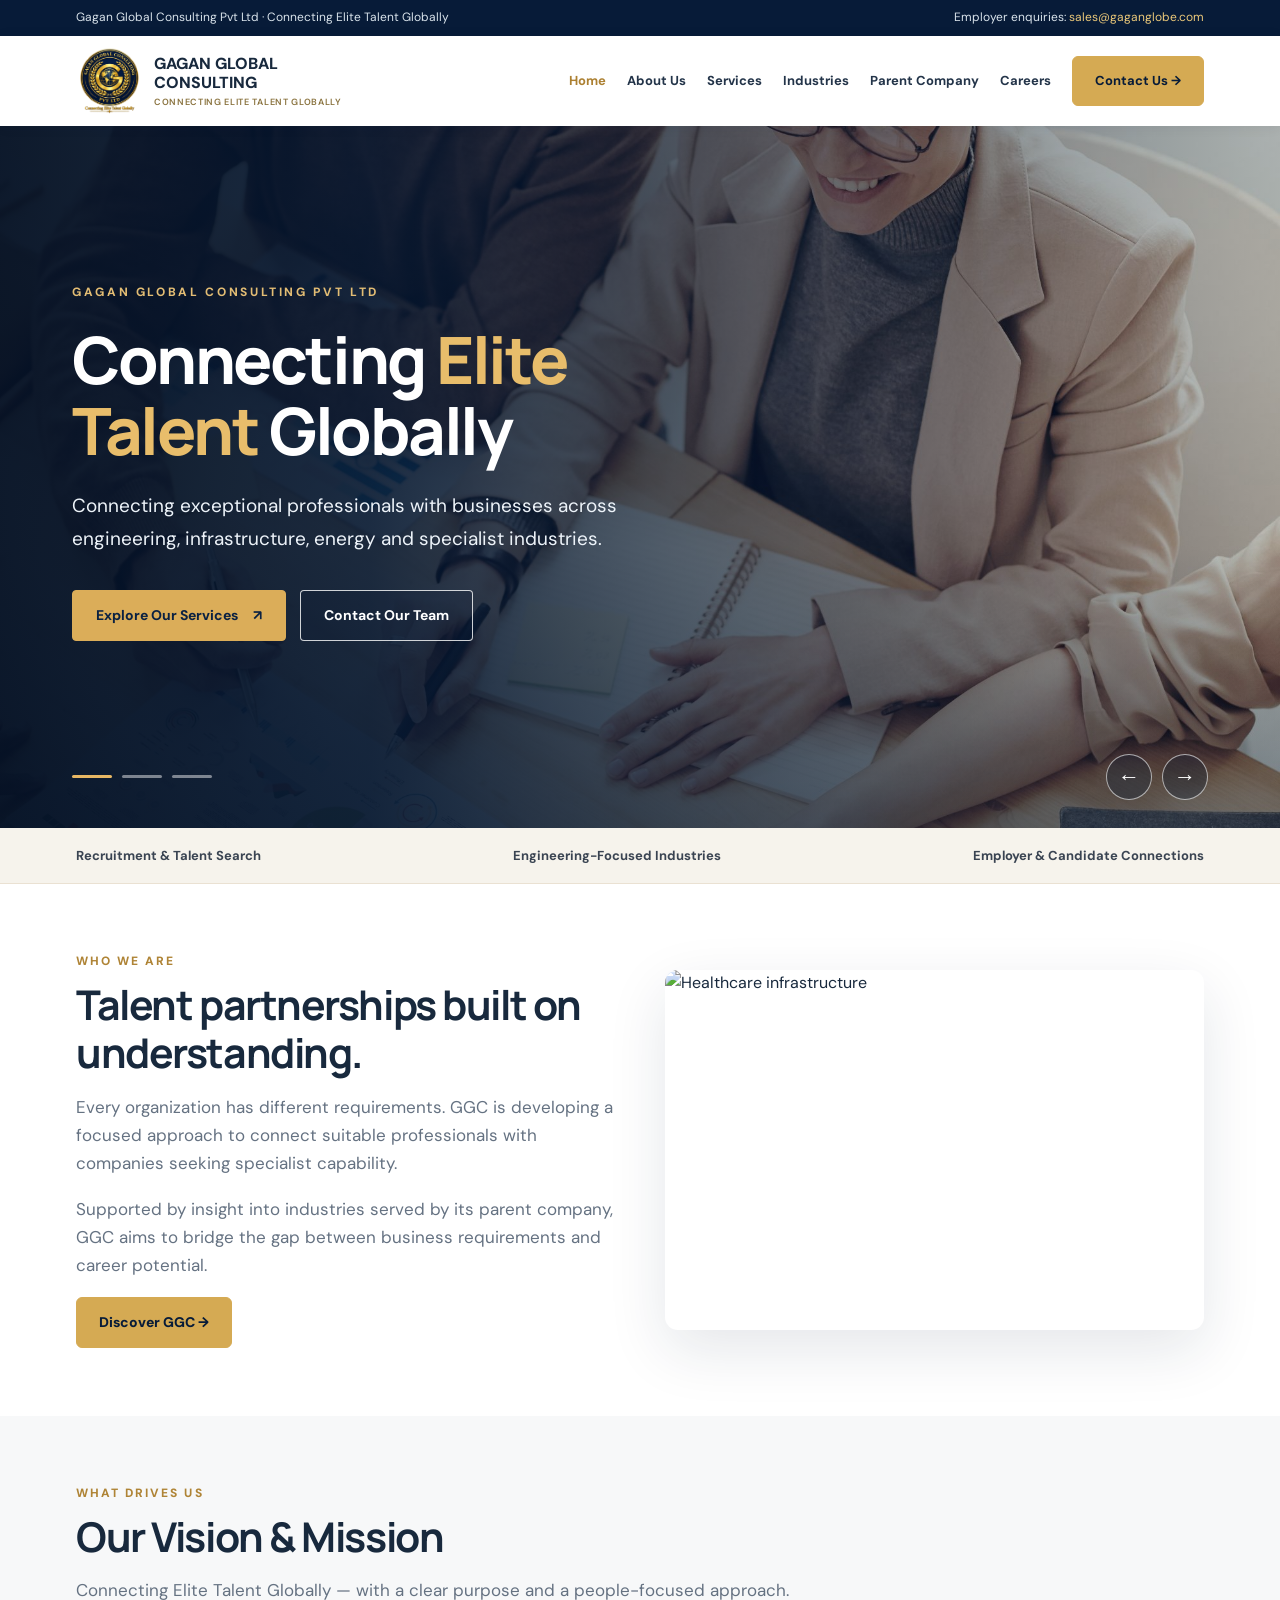
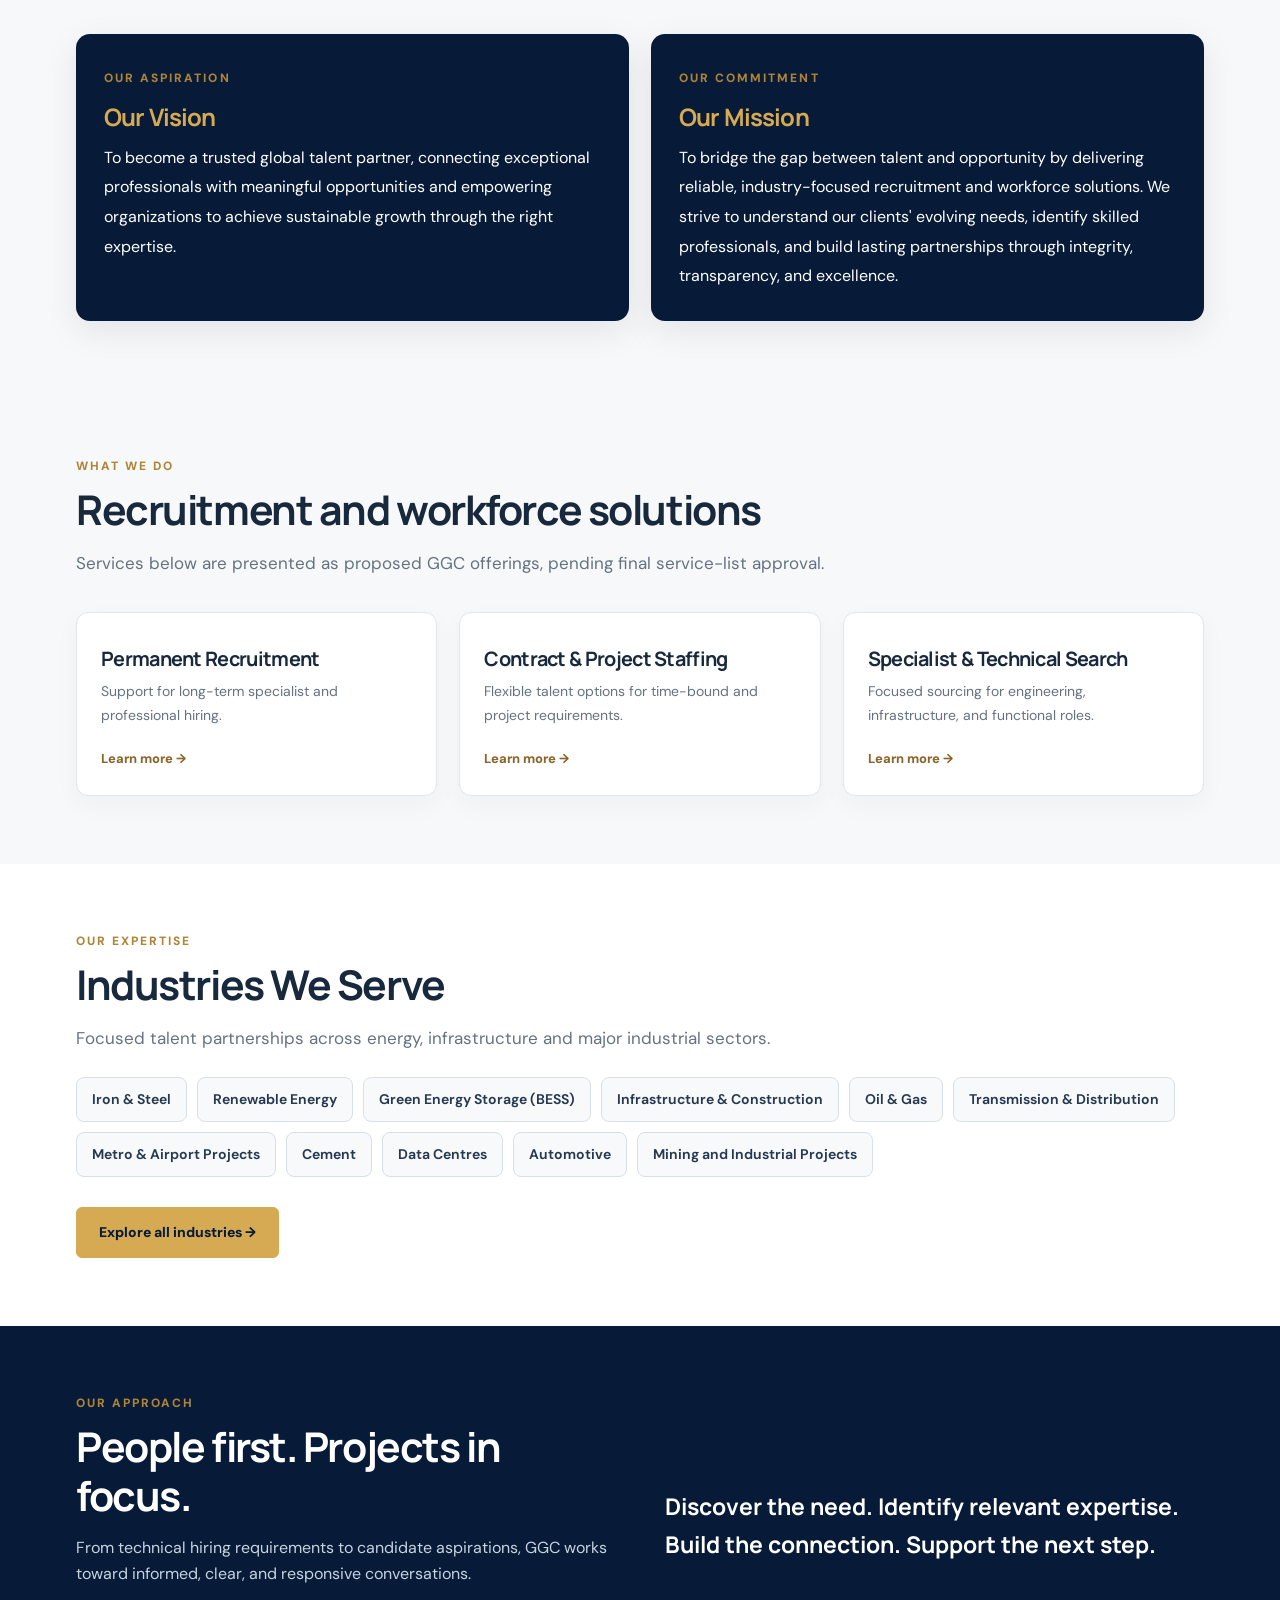
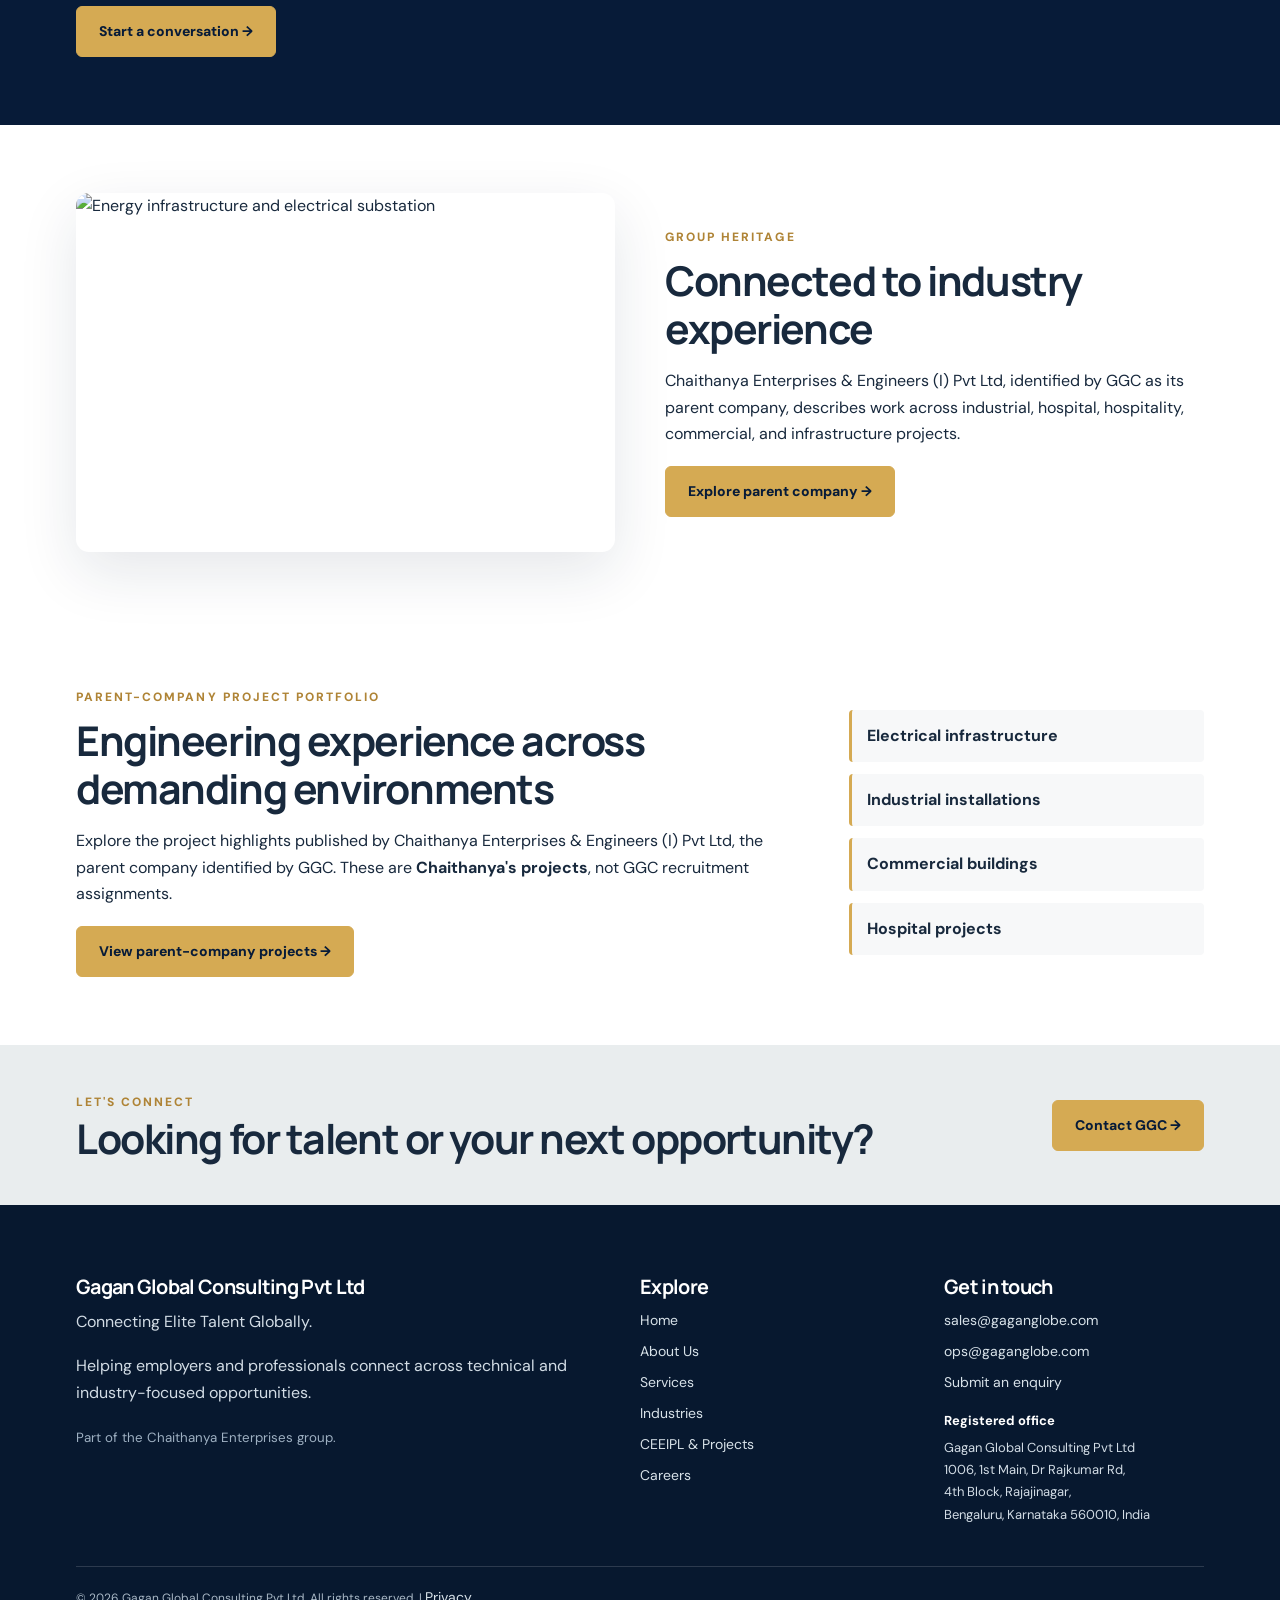
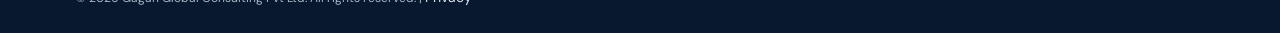
==== index.html @ 76b6267d "Image Updated for services and industries" ====
<!doctype html>
<html lang="en">

<head>
    <meta charset="utf-8">
    <meta name="viewport" content="width=device-width,initial-scale=1">
    <title>Home | Gagan Global Consulting</title>
    <meta name="description" content="Gagan Global Consulting recruitment and industry-focused talent partnerships.">
    <link rel="canonical" href="https://gaganglobe.com/index.html">
    <link rel="icon" href="assets/favicon.svg">
    <link rel="stylesheet" href="assets/styles.css">
<link rel="stylesheet" href="assets/ggc-update.css">
<link rel="stylesheet" href="assets/ggc-v9.css"><link rel="stylesheet" href="assets/ggc-industries.css">
    <link rel="stylesheet" href="assets/ggc-premium-slider.css">
</head>

<body>
    <div id="site-header">
<!-- GGC-STATIC-HEADER:START -->
<div class="topline">
        <div class="wrap"><span>Gagan Global Consulting Pvt Ltd · Connecting Elite Talent Globally</span><span>Employer
                enquiries: <a href="mailto:sales@gaganglobe.com">sales@gaganglobe.com</a></span></div>
    </div>
    <header class="nav">
        <div class="wrap navrow"><a class="brand" href="index.html"><img src="assets/ggc-logo.png"
                    alt="Gagan Global Consulting emblem"><span>GAGAN GLOBAL<br>CONSULTING<small>CONNECTING ELITE TALENT
                        GLOBALLY</small></span></a><button class="menu-toggle" aria-label="Toggle menu"
                aria-expanded="false">☰</button>
            <nav class="links" aria-label="Main navigation"><a href="index.html">Home</a><a
                    href="about.html" class="">About Us</a><a href="services.html" class="">Services</a><a
                    href="industries.html" class="">Industries</a><a href="parent-company.html" class="">Parent
                    Company</a><a href="careers.html" class="">Careers</a><a class="btn" href="contact.html">Contact Us
                    →</a></nav>
        </div>
    </header>
<!-- GGC-STATIC-HEADER:END -->
</div>
    <!-- GGC-PREMIUM-HERO-START -->
<section class="hero hero-carousel ggc-premium-hero" aria-roledescription="carousel" aria-label="GGC recruitment and talent solutions" data-carousel>
  <div class="hero-slides">
    <article class="hero-slide is-active" id="hero-slide-1" role="group" aria-roledescription="slide" aria-label="1 of 3" aria-hidden="false">
      <div class="ggc-hero-bg" style="background-image:url('assets/images/hero/ggc-team.jpg')" role="img" aria-label="Business professionals collaborating in a meeting"></div>
      <div class="ggc-hero-shade"></div>
      <div class="wrap ggc-hero-inner">
        <div class="ggc-hero-copy">
          <span class="ggc-hero-kicker">GAGAN GLOBAL CONSULTING PVT LTD</span>
          <h1>Connecting <em>Elite Talent</em> Globally</h1>
          <p>Connecting exceptional professionals with businesses across engineering, infrastructure, energy and specialist industries.</p>
          <div class="ggc-hero-actions"><a class="ggc-hero-button primary" href="services.html">Explore Our Services <span aria-hidden="true">↗</span></a><a class="ggc-hero-button secondary" href="contact.html">Contact Our Team</a></div>
        </div>
      </div>
    </article>
    <article class="hero-slide" id="hero-slide-2" role="group" aria-roledescription="slide" aria-label="2 of 3" aria-hidden="true" inert>
      <div class="ggc-hero-bg" style="background-image:url('assets/images/hero/ggc-interview.jpg')" role="img" aria-label="Recruiter speaking with a job candidate"></div>
      <div class="ggc-hero-shade"></div>
      <div class="wrap ggc-hero-inner">
        <div class="ggc-hero-copy">
          <span class="ggc-hero-kicker">THE RIGHT PEOPLE. THE RIGHT OPPORTUNITY.</span>
          <h2>Building <em>Strong Teams</em> for Tomorrow</h2>
          <p>Permanent recruitment, project staffing and specialist talent search tailored to evolving business requirements.</p>
          <div class="ggc-hero-actions"><a class="ggc-hero-button primary" href="services.html">Our Recruitment Services <span aria-hidden="true">↗</span></a><a class="ggc-hero-button secondary" href="contact.html">Discuss Your Hiring Needs</a></div>
        </div>
      </div>
    </article>
    <article class="hero-slide" id="hero-slide-3" role="group" aria-roledescription="slide" aria-label="3 of 3" aria-hidden="true" inert>
      <div class="ggc-hero-bg" style="background-image:url('assets/images/hero/ggc-engineering.jpg')" role="img" aria-label="Engineering professionals reviewing project plans"></div>
      <div class="ggc-hero-shade"></div>
      <div class="wrap ggc-hero-inner">
        <div class="ggc-hero-copy">
          <span class="ggc-hero-kicker">INDUSTRY-FOCUSED TALENT SOLUTIONS</span>
          <h2>Expertise for <em>Industries</em> That Build the Future</h2>
          <p>Supporting talent needs across renewable energy, construction, industrial projects, electrical infrastructure and beyond.</p>
          <div class="ggc-hero-actions"><a class="ggc-hero-button primary" href="industries.html">Explore Industries <span aria-hidden="true">↗</span></a><a class="ggc-hero-button secondary" href="contact.html">Get in Touch</a></div>
        </div>
      </div>
    </article>
  </div>
  <div class="wrap hero-carousel-controls ggc-hero-controls">
    <div class="hero-dots" role="group" aria-label="Choose banner slide">
      <button class="hero-dot is-active" type="button" data-slide-to="0" aria-controls="hero-slide-1" aria-label="Show slide 1" aria-pressed="true"><span></span></button>
      <button class="hero-dot" type="button" data-slide-to="1" aria-controls="hero-slide-2" aria-label="Show slide 2" aria-pressed="false"><span></span></button>
      <button class="hero-dot" type="button" data-slide-to="2" aria-controls="hero-slide-3" aria-label="Show slide 3" aria-pressed="false"><span></span></button>
    </div>
    <div class="hero-arrow-group"><button class="hero-arrow" type="button" data-slide-prev aria-label="Previous slide">&#8592;</button><button class="hero-arrow" type="button" data-slide-next aria-label="Next slide">&#8594;</button></div>
  </div>
</section>
<!-- GGC-PREMIUM-HERO-END -->
    <div class="strip">
        <div class="wrap"><span>Recruitment & Talent Search</span><span>Engineering-Focused
                Industries</span><span>Employer & Candidate Connections</span></div>
    </div>
    <section class="section">
        <div class="wrap introgrid">
            <div>
                <div class="eyebrow">Who we are</div>
                <h2>Talent partnerships built on understanding.</h2>
                <p class="lead">Every organization has different requirements. GGC is developing a focused approach to
                    connect suitable professionals with companies seeking specialist capability.</p>
                <p class="lead">Supported by insight into industries served by its parent company, GGC aims to bridge the gap between
                    business requirements and career potential.</p><a class="btn" href="about.html">Discover GGC →</a>
            </div><img class="section-img"
                src="https://images.pexels.com/photos/36078152/pexels-photo-36078152/free-photo-of-aerial-view-of-hospital-building-at-sunset.jpeg?auto=compress&dpr=1&h=750&w=1260"
                alt="Healthcare infrastructure" loading="lazy">
        </div>
    </section>
    <!-- GGC-SAFE-PURPOSE-START -->
<!-- GGC-V9-PURPOSE -->
<section class="section soft" id="vision-mission">
    <div class="wrap">
        <div class="eyebrow">What drives us</div>
        <h2>Our Vision &amp; Mission</h2>
        <p class="lead">Connecting Elite Talent Globally — with a clear purpose and a people-focused approach.</p>
        <div class="purpose-grid">
            <article class="purpose-panel"><span class="eyebrow">Our aspiration</span>
                <h3>Our Vision</h3>
                <p>To become a trusted global talent partner, connecting exceptional professionals with meaningful
                    opportunities and empowering organizations to achieve sustainable growth through the right
                    expertise.</p>
            </article>
            <article class="purpose-panel"><span class="eyebrow">Our commitment</span>
                <h3>Our Mission</h3>
                <p>To bridge the gap between talent and opportunity by delivering reliable, industry-focused recruitment
                    and workforce solutions. We strive to understand our clients' evolving needs, identify skilled
                    professionals, and build lasting partnerships through integrity, transparency, and excellence.</p>
            </article>
        </div>
    </div>
</section>
<!-- /GGC-V9-PURPOSE -->

<!-- GGC-SAFE-PURPOSE-END -->
<section class="section soft">
        <div class="wrap">
            <div class="eyebrow">What we do</div>
            <h2>Recruitment and workforce solutions</h2>
            <p class="lead">Services below are presented as proposed GGC offerings, pending final service-list approval.
            </p>
            <div class="cards">
                <article class="card">
                    <div class="cardbody">
                        <h3>Permanent Recruitment</h3>
                        <p>Support for long-term specialist and professional hiring.</p><a class="link"
                            href="services.html">Learn more →</a>
                    </div>
                </article>
                <article class="card">
                    <div class="cardbody">
                        <h3>Contract & Project Staffing</h3>
                        <p>Flexible talent options for time-bound and project requirements.</p><a class="link"
                            href="services.html">Learn more →</a>
                    </div>
                </article>
                <article class="card">
                    <div class="cardbody">
                        <h3>Specialist & Technical Search</h3>
                        <p>Focused sourcing for engineering, infrastructure, and functional roles.</p><a class="link"
                            href="services.html">Learn more →</a>
                    </div>
                </article>
            </div>
        </div>
    </section>
    <section class="section" id="ggc-home-industries"><div class="wrap"><div class="eyebrow">Our expertise</div><h2>Industries We Serve</h2><p class="lead">Focused talent partnerships across energy, infrastructure and major industrial sectors.</p><div class="ggc-sector-tags">
<span>Iron &amp; Steel</span>
<span>Renewable Energy</span>
<span>Green Energy Storage (BESS)</span>
<span>Infrastructure &amp; Construction</span>
<span>Oil &amp; Gas</span>
<span>Transmission &amp; Distribution</span>
<span>Metro &amp; Airport Projects</span>
<span>Cement</span>
<span>Data Centres</span>
<span>Automotive</span>
<span>Mining and Industrial Projects</span>
</div><div style="margin-top:30px"><a class="btn" href="industries.html">Explore all industries &rarr;</a></div></div></section>
    <section class="section dark">
        <div class="wrap split">
            <div>
                <div class="eyebrow">Our approach</div>
                <h2>People first. Projects in focus.</h2>
                <p>From technical hiring requirements to candidate aspirations, GGC works toward informed, clear, and
                    responsive conversations.</p><a class="btn" href="contact.html">Start a conversation →</a>
            </div>
            <div>
                <div class="quote">Discover the need. Identify relevant expertise. Build the connection. Support the
                    next step.</div>
            </div>
        </div>
    </section>
    <section class="section">
        <div class="wrap split"><img class="section-img"
                src="https://images.pexels.com/photos/36358684/pexels-photo-36358684/free-photo-of-high-voltage-electrical-substation-in-somerville.jpeg?auto=compress&dpr=1&h=750&w=1260"
                alt="Energy infrastructure and electrical substation" loading="lazy">
            <div>
                <div class="eyebrow">Group heritage</div>
                <h2>Connected to industry experience</h2>
                <p>Chaithanya Enterprises & Engineers (I) Pvt Ltd, identified by GGC as its parent company, describes
                    work across industrial, hospital, hospitality, commercial, and infrastructure projects.</p>
                <a class="btn" href="parent-company.html">Explore parent company →</a>
            </div>
        </div>
    </section>
    <!-- GGC-SAFE-PROJECTS-START -->
<section class="section" id="parent-projects"><div class="wrap ggc-project-teaser"><div><div class="eyebrow">Parent-company project portfolio</div><h2>Engineering experience across demanding environments</h2><p>Explore the project highlights published by Chaithanya Enterprises &amp; Engineers (I) Pvt Ltd, the parent company identified by GGC. These are <strong>Chaithanya's projects</strong>, not GGC recruitment assignments.</p><a class="btn" href="parent-company.html#projects">View parent-company projects &rarr;</a></div><div class="ggc-teaser-industries"><span>Electrical infrastructure</span><span>Industrial installations</span><span>Commercial buildings</span><span>Hospital projects</span></div></div></section>
<!-- GGC-SAFE-PROJECTS-END -->
<section class="band">
        <div class="wrap band-inner">
            <div><span class="eyebrow">Let's connect</span>
                <h2>Looking for talent or your next opportunity?</h2>
            </div><a class="btn" href="contact.html">Contact GGC →</a>
        </div>
    </section>
    <div id="site-footer">
<!-- GGC-STATIC-FOOTER:START -->
<footer class="footer">
        <div class="wrap">
            <div class="footer-grid">
                <div>
                    <h3>Gagan Global Consulting Pvt Ltd</h3>
                    <p>Connecting Elite Talent Globally.</p>
                    <p>Helping employers and professionals connect across technical and industry-focused opportunities.
                    </p><small>Part of the Chaithanya Enterprises group.</small>
                </div>
                <div>
                    <h3>Explore</h3><a href="index.html">Home</a><a href="about.html">About Us</a><a
                        href="services.html">Services</a><a href="industries.html">Industries</a><a
                        href="parent-company.html">CEEIPL &amp; Projects</a><a href="careers.html">Careers</a>
                </div>
                <div>
                    <h3>Get in touch</h3><a href="mailto:sales@gaganglobe.com">sales@gaganglobe.com</a><a
                        href="mailto:ops@gaganglobe.com">ops@gaganglobe.com</a><a href="contact.html">Submit an
                        enquiry</a>
<address class="ggc-office-address">
  <strong>Registered office</strong>
  Gagan Global Consulting Pvt Ltd<br>
  1006, 1st Main, Dr Rajkumar Rd,<br>
  4th Block, Rajajinagar,<br>
  Bengaluru, Karnataka 560010, India
</address>
                </div>
            </div>
            <div class="footer-bottom">© <span id="year">2026</span> Gagan Global Consulting Pvt Ltd. All rights
                reserved. | <a style="display:inline" href="privacy.html">Privacy</a></div>
        </div>
    </footer>
<!-- GGC-STATIC-FOOTER:END -->
</div>
    <script src="assets/script.js" defer></script>

    <script src="assets/shared-nav.js" defer></script>
</body>

</html>
---- assets/styles.css ----
@import url('https://fonts.googleapis.com/css2?family=DM+Sans:wght@400;500;600;700&family=Manrope:wght@400;500;600;700;800&display=swap');

:root {
    --navy: #071b38;
    --navy2: #102d4c;
    --gold: #d5aa53;
    --cream: #f7f7f4;
    --ink: #18293d;
    --muted: #657282;
    --line: #e2e6e9
}

* {
    box-sizing: border-box
}

html {
    scroll-behavior: smooth
}

body {
    margin: 0;
    color: var(--ink);
    background: white;
    font-family: 'DM Sans', Arial, sans-serif;
    line-height: 1.65
}

h1,
h2,
h3,
h4 {
    font-family: 'Manrope', Arial, sans-serif;
    line-height: 1.18;
    letter-spacing: -.035em
}

h1 {
    font-size: clamp(2.4rem, 5vw, 4.65rem);
    margin: 14px 0 22px
}

h2 {
    font-size: clamp(2rem, 3.2vw, 3rem);
    margin: 8px 0 16px
}

h3 {
    font-size: 1.24rem;
    margin: 10px 0
}

p {
    margin: 0 0 18px
}

a {
    text-decoration: none;
    color: inherit
}

.wrap {
    max-width: 1180px;
    padding: 0 26px;
    margin: 0 auto
}

.topline {
    background: var(--navy);
    color: #d9e3eb;
    font-size: 12px;
    padding: 8px 0
}

.topline .wrap {
    display: flex;
    justify-content: space-between;
    gap: 15px
}

.topline a {
    color: #ebc879
}

.nav {
    position: sticky;
    top: 0;
    background: #fff;
    z-index: 30;
    box-shadow: 0 1px 12px #071b3812
}

.navrow {
    display: flex;
    justify-content: space-between;
    align-items: center;
    min-height: 90px;
    gap: 20px
}

.brand {
    display: flex;
    align-items: center;
    gap: 11px;
    font-weight: 800;
    font-size: 16px;
    line-height: 1.2
}

.brand img {
    width: 67px;
    height: 67px;
    object-fit: contain
}

.brand small {
    display: block;
    font-size: 9px;
    letter-spacing: .075em;
    font-weight: 600;
    color: #8a733f;
    margin-top: 5px
}

.links {
    display: flex;
    align-items: center;
    gap: 21px
}

.links a {
    font-size: 13px;
    font-weight: 700;
    color: #233449
}

.links a:hover,
.links a.active {
    color: #ac8032
}

.btn {
    display: inline-flex;
    align-items: center;
    justify-content: center;
    background: var(--gold);
    color: var(--navy);
    padding: 13px 22px;
    border-radius: 6px;
    font-weight: 800;
    font-size: 14px;
    border: 1px solid var(--gold);
    transition: .2s
}

.btn:hover {
    transform: translateY(-2px);
    filter: brightness(1.06)
}

.btn.outline {
    background: transparent;
    color: #fff;
    border-color: #ffffff80
}

.links .btn {
    color: var(--navy)
}

.menu-toggle {
    display: none;
    border: 0;
    background: transparent;
    font-size: 28px;
    cursor: pointer
}

.hero {
    background: linear-gradient(105deg, #071b38ed, #0a2852d9), radial-gradient(circle at 80% 30%, #d7ad5270, transparent 45%);
    color: white;
    overflow: hidden
}

.hero-grid {
    min-height: 615px;
    display: grid;
    grid-template-columns: 1.2fr .8fr;
    gap: 45px;
    align-items: center;
    padding-top: 60px;
    padding-bottom: 70px
}

.eyebrow {
    color: #af8436;
    text-transform: uppercase;
    font-weight: 800;
    letter-spacing: .17em;
    font-size: 12px
}

.hero .eyebrow {
    color: #ebc77b
}

.hero p {
    font-size: 17px;
    color: #dce5ec;
    max-width: 650px
}

.hero .actions,
.actions {
    display: flex;
    gap: 12px;
    flex-wrap: wrap;
    margin-top: 30px
}

.hero-art {
    position: relative
}

.hero-art img {
    width: 100%;
    max-width: 420px;
    display: block;
    margin: auto;
    filter: drop-shadow(0 22px 22px #020f2399)
}

.hero-art:before {
    content: '';
    position: absolute;
    inset: 16% 3%;
    border-radius: 50%;
    border: 1px solid #d6a94f66
}

.strip {
    background: #f6f3ec;
    border-bottom: 1px solid #eae1d2;
    padding: 17px 0
}

.strip .wrap {
    display: flex;
    flex-wrap: wrap;
    justify-content: space-between;
    gap: 12px;
    color: #3a4452;
    font-size: 13px;
    font-weight: 700
}

.section {
    padding: 68px 0
}

.section.soft {
    background: #f7f8f9
}

.section.dark {
    background: var(--navy);
    color: #fff
}

.section.dark p {
    color: #c7d4e0
}

.lead {
    max-width: 755px;
    font-size: 17px;
    color: var(--muted)
}

.introgrid,
.split {
    display: grid;
    grid-template-columns: 1fr 1fr;
    gap: 50px;
    align-items: center
}

.section-img {
    width: 100%;
    border-radius: 13px;
    display: block;
    aspect-ratio: 1.5;
    object-fit: cover;
    box-shadow: 0 20px 60px #0e27441c
}

.cards {
    display: grid;
    grid-template-columns: repeat(3, 1fr);
    gap: 22px;
    margin-top: 35px
}

.card {
    background: white;
    border: 1px solid var(--line);
    border-radius: 12px;
    overflow: hidden;
    box-shadow: 0 9px 24px #122b3b0a;
    transition: .2s
}

.card:hover {
    transform: translateY(-4px);
    box-shadow: 0 14px 30px #122b3b17
}

.card>img {
    width: 100%;
    height: 175px;
    object-fit: cover;
    display: block
}

.cardbody {
    padding: 24px
}

.card p {
    color: var(--muted);
    font-size: 14px
}

.card a.link {
    color: #8b662b;
    font-weight: 800;
    font-size: 13px
}

.statline {
    display: grid;
    grid-template-columns: repeat(3, 1fr);
    gap: 18px;
    margin-top: 30px
}

.stat {
    border-left: 3px solid var(--gold);
    padding-left: 17px;
    font-size: 14px;
    color: var(--muted)
}

.stat strong {
    display: block;
    color: var(--navy);
    font-size: 18px
}

.band {
    background: #e9edee;
    padding: 43px 0
}

.band-inner {
    display: flex;
    align-items: center;
    justify-content: space-between;
    gap: 30px
}

.band-inner h2 {
    margin: 0
}

.footer {
    background: #07182f;
    color: #d2dce5;
    padding: 60px 0 24px
}

.footer-grid {
    display: grid;
    grid-template-columns: 2fr 1fr 1fr;
    gap: 44px
}

.footer h3 {
    color: #fff
}

.footer a {
    display: block;
    margin: 8px 0;
    font-size: 14px;
    color: #d8e2e9
}

.footer small {
    color: #9eb0c2
}

.footer-bottom {
    border-top: 1px solid #ffffff26;
    margin-top: 40px;
    padding-top: 19px;
    font-size: 12px;
    color: #a9b8c6
}

.pagehero {
    background: linear-gradient(112deg, #071b38, #1a4668);
    color: #fff;
    padding: 84px 0
}

.pagehero h1 {
    font-size: clamp(2.3rem, 4vw, 3.8rem)
}

.pagehero p {
    color: #d1dce8;
    max-width: 650px;
    font-size: 17px
}

.tag {
    display: inline-block;
    border: 1px solid #dbc49c;
    border-radius: 40px;
    padding: 4px 12px;
    font-size: 12px;
    color: #906c31;
    background: #faf6eb;
    margin: 3px
}

.steps {
    display: grid;
    grid-template-columns: repeat(4, 1fr);
    gap: 15px;
    margin-top: 30px
}

.step {
    padding: 26px;
    border-radius: 10px;
    background: #fff;
    border: 1px solid var(--line)
}

.step b {
    font-size: 23px;
    color: #ba8c3d
}

.note {
    padding: 18px;
    border-left: 4px solid #d5aa53;
    background: #fff8e9;
    font-size: 14px;
    color: #675630;
    border-radius: 4px
}

.contact-options {
    display: grid;
    grid-template-columns: repeat(2, 1fr);
    gap: 20px;
    margin-top: 30px
}

.contact-option {
    background: #fff;
    border: 1px solid var(--line);
    padding: 27px;
    border-radius: 10px
}

.contact-option a {
    font-size: 18px;
    font-weight: 800;
    color: #1e4f77
}

.form-note {
    font-size: 13px;
    color: var(--muted)
}

.jobs {
    background: #f5f7f8;
    padding: 25px;
    border-radius: 12px
}

.quote {
    font-family: Manrope, sans-serif;
    font-size: 23px;
    font-weight: 700
}

.pill {
    background: #f5efe1;
    color: #77581f;
    padding: 5px 10px;
    border-radius: 20px;
    font-size: 12px;
    font-weight: 700
}

.image-caption {
    font-size: 12px;
    color: #8b95a0;
    margin-top: 7px
}

@media(max-width:900px) {
    .links {
        display: none;
        position: absolute;
        top: 90px;
        left: 0;
        right: 0;
        background: #fff;
        padding: 22px 25px;
        flex-direction: column;
        align-items: flex-start;
        box-shadow: 0 15px 30px #05132422
    }

    .links.open {
        display: flex
    }

    .menu-toggle {
        display: block
    }

    .hero-grid,
    .introgrid,
    .split {
        grid-template-columns: 1fr
    }

    .hero-grid {
        gap: 0;
        padding-top: 42px
    }

    .hero-art img {
        max-width: 300px
    }

    .cards {
        grid-template-columns: repeat(2, 1fr)
    }

    .steps {
        grid-template-columns: repeat(2, 1fr)
    }

    .footer-grid {
        grid-template-columns: 1fr 1fr
    }
}

@media(max-width:620px) {
    .wrap {
        padding: 0 19px
    }

    .section {
        padding: 43px 0
    }

    .cards,
    .steps,
    .statline,
    .contact-options,
    .footer-grid {
        grid-template-columns: 1fr
    }

    .topline .wrap {
        display: block
    }

    .band-inner {
        display: block
    }

    .band-inner .btn {
        margin-top: 20px
    }

    .brand {
        font-size: 12px
    }

    .brand img {
        width: 53px;
        height: 53px
    }

    .navrow {
        min-height: 75px
    }

    .links {
        top: 75px
    }

    .hero-grid {
        min-height: 0
    }

    .hero-art img {
        max-width: 235px
    }

    .pagehero {
        padding: 56px 0
    }
}

.enquiry-form {
    margin-top: 22px;
    background: #fff;
    border: 1px solid var(--line);
    border-radius: 14px;
    padding: 24px;
    box-shadow: 0 9px 24px #122b3b0a
}

.field-grid {
    display: grid;
    grid-template-columns: repeat(2, 1fr);
    gap: 16px;
    margin-bottom: 18px
}

.field {
    display: flex;
    flex-direction: column;
    gap: 8px
}

.field-full {
    grid-column: 1/-1
}

.field label {
    font-size: 13px;
    font-weight: 700;
    color: #243548
}

.field input,
.field select,
.field textarea {
    width: 100%;
    padding: 13px 14px;
    border-radius: 8px;
    border: 1px solid #d6dde4;
    font: inherit;
    color: var(--ink);
    background: #fff
}

.field input:focus,
.field select:focus,
.field textarea:focus {
    outline: none;
    border-color: #d5aa53;
    box-shadow: 0 0 0 3px #d5aa5322
}

.contact-option h3 {
    margin-bottom: 8px
}

.pagehero p strong,
.form-note strong {
    color: var(--navy)
}

@media(max-width:620px) {
    .field-grid {
        grid-template-columns: 1fr
    }

    .enquiry-form {
        padding: 18px
    }
}

/* GGC V8 hero banner — accessible responsive carousel */
.hero-carousel {
    position: relative;
    background: linear-gradient(120deg, #071b38 0%, #0c2d55 100%);
    color: #fff;
    overflow: hidden
}

.hero-slides {
    position: relative;
    min-height: 565px
}

.hero-slide {
    position: absolute;
    inset: 0;
    opacity: 0;
    visibility: hidden;
    pointer-events: none;
    transition: opacity .55s ease, visibility .55s ease
}

.hero-slide.is-active {
    position: relative;
    opacity: 1;
    visibility: visible;
    pointer-events: auto
}

.hero-slide-grid {
    display: grid;
    grid-template-columns: 1.02fr .98fr;
    align-items: center;
    gap: 50px;
    min-height: 565px;
    padding-top: 53px;
    padding-bottom: 45px
}

.hero-copy {
    padding-bottom: 18px
}

.hero-copy h1 {
    font-size: clamp(2.45rem, 4.5vw, 4.2rem);
    max-width: 660px;
    margin: 12px 0 20px
}

.hero-copy p {
    font-size: 17px;
    line-height: 1.7;
    color: #d7e4f0;
    max-width: 590px
}

.hero-copy .actions {
    margin-top: 30px
}

.hero-image-frame {
    height: 420px;
    position: relative;
    border-radius: 18px;
    overflow: hidden;
    border: 1px solid #ffffff26;
    box-shadow: 0 28px 65px #020b1d70
}

.hero-image-frame:before {
    content: '';
    position: absolute;
    inset: 0;
    background: linear-gradient(0deg, #06162e77, transparent 35%);
    z-index: 1;
    pointer-events: none
}

.hero-image-frame img {
    width: 100%;
    height: 100%;
    object-fit: cover;
    display: block
}

.photo-caption {
    position: absolute;
    z-index: 2;
    bottom: 14px;
    right: 16px;
    font-size: 11px;
    letter-spacing: .035em;
    color: #f2f5f8;
    background: #081b31ad;
    padding: 5px 9px;
    border-radius: 4px
}

.hero-carousel-controls {
    position: relative;
    display: flex;
    align-items: center;
    justify-content: space-between;
    padding-bottom: 30px;
    gap: 18px
}

.hero-dots,
.hero-arrow-group {
    display: flex;
    align-items: center;
    gap: 10px
}

.hero-dot {
    border: 0;
    background: transparent;
    padding: 8px 2px;
    cursor: pointer;
    min-width: 40px;
    min-height: 30px
}

.hero-dot span {
    height: 5px;
    width: 36px;
    background: #ffffff5e;
    display: block;
    border-radius: 10px;
    transition: background .2s, width .2s
}

.hero-dot.is-active span {
    background: var(--gold);
    width: 43px
}

.hero-arrow {
    width: 44px;
    height: 44px;
    border-radius: 50%;
    border: 1px solid #ffffff77;
    color: #fff;
    background: #ffffff15;
    font-size: 22px;
    cursor: pointer
}

.hero-arrow:hover {
    background: #ffffff2c
}

.hero-dot:focus-visible,
.hero-arrow:focus-visible {
    outline: 3px solid var(--gold);
    outline-offset: 3px
}

@media(max-width:900px) {
    .hero-slides {
        min-height: 0
    }

    .hero-slide-grid {
        grid-template-columns: 1fr;
        gap: 24px;
        padding-top: 38px;
        padding-bottom: 32px;
        min-height: 0
    }

    .hero-copy {
        padding: 0
    }

    .hero-image-frame {
        height: 290px
    }

    .hero-copy h1 {
        font-size: clamp(2.35rem, 6vw, 3.4rem)
    }
}

@media(max-width:620px) {
    .hero-slide-grid {
        padding-top: 35px;
        gap: 24px
    }

    .hero-image-frame {
        height: 220px
    }

    .hero-copy h1 {
        font-size: 2.2rem
    }

    .hero-copy p {
        font-size: 15px
    }

    .hero-carousel-controls {
        padding-bottom: 19px
    }

    .hero-arrow {
        width: 40px;
        height: 40px
    }

    .hero-dot {
        min-width: 31px
    }

    .hero-dot span {
        width: 26px
    }

    .hero-dot.is-active span {
        width: 32px
    }
}

@media(prefers-reduced-motion:reduce) {
    .hero-slide {
        transition: none
    }

    .hero-dot span {
        transition: none
    }
}

/* GGC-INNER-PAGE-BANNER-START */
/* GGC premium inner-page banner
   This styles existing <section class="pagehero"> elements across the site.
   It does not affect the homepage slider. */
.pagehero {
  position: relative;
  isolation: isolate;
  overflow: hidden;
  background: linear-gradient(112deg, #06162c 0%, #0b2a4b 52%, #174764 100%);
  color: #fff;
  padding: clamp(70px, 8vw, 108px) 0;
}
.pagehero::before {
  content: "";
  position: absolute;
  inset: 0;
  z-index: -1;
  pointer-events: none;
  background:
    radial-gradient(ellipse 42% 105% at 85% 34%, rgba(213,170,83,.18), transparent 72%),
    radial-gradient(ellipse 53% 130% at 108% 130%, rgba(80,148,183,.17), transparent 75%),
    linear-gradient(90deg, rgba(0,0,0,.12), transparent 67%);
}
.pagehero::after {
  content: "";
  position: absolute;
  width: min(48vw, 670px);
  aspect-ratio: 1;
  right: -9%;
  top: -65%;
  border: 1px solid rgba(224,190,120,.13);
  border-radius: 50%;
  box-shadow: 0 0 0 75px rgba(224,190,120,.025), 0 0 0 155px rgba(224,190,120,.02);
  z-index: -1;
  pointer-events: none;
}
.pagehero > .wrap { position: relative; z-index: 1; }
.pagehero .eyebrow {
  color: #e9c681;
  letter-spacing: .21em;
  font-weight: 800;
}
.pagehero h1 {
  color: #fff;
  max-width: 900px;
  margin: 15px 0 19px;
  font-size: clamp(2.25rem, 4.3vw, 4.2rem);
  line-height: 1.13;
  letter-spacing: -.035em;
  text-wrap: balance;
}
.pagehero p {
  color: #d8e4ed;
  max-width: 730px;
  font-size: clamp(1rem, 1.6vw, 1.14rem);
  line-height: 1.72;
  margin: 0;
}
@media (max-width: 620px) {
  .pagehero { padding: 58px 0 64px; }
  .pagehero::after { width: 340px; right: -210px; top: -80px; }
  .pagehero h1 { font-size: clamp(2rem, 8vw, 2.8rem); }
}
@media (prefers-reduced-motion: reduce) {
  .pagehero { scroll-behavior: auto; }
}
/* GGC-INNER-PAGE-BANNER-END */

/* GGC-SMOOTH-NAVIGATION-START */
/* Reserve the two-part header area until the fragment is inserted. */
#site-header {
  min-height: 124px;
  background: #fff;
}
#site-header:has(.nav) {
  min-height: 0;
}
@media (max-width: 620px) {
  #site-header { min-height: 151px; }
  #site-header:has(.nav) { min-height: 0; }
}

/* Native cross-document transitions: progressive enhancement only. */

::view-transition-old(root),

@media (prefers-reduced-motion: reduce) {
  ::view-transition-old(root),
  
}
/* GGC-SMOOTH-NAVIGATION-END */
---- assets/ggc-update.css ----
/* GGC scoped additions; existing styles are untouched */
.ggc-purpose-grid{display:grid;grid-template-columns:repeat(2,minmax(0,1fr));gap:24px;margin-top:28px}
.ggc-purpose-card{background:#fff;border:1px solid #e2e6e9;border-top:4px solid #d5aa53;border-radius:12px;padding:30px;box-shadow:0 10px 25px #10263c0a}
.ggc-purpose-card h3{font-size:1.5rem;color:#071b38}.ggc-purpose-card p{color:#536273;margin-bottom:0}
.ggc-project-teaser{display:grid;grid-template-columns:1.35fr .65fr;gap:36px;align-items:center}
.ggc-teaser-industries{display:grid;gap:12px}.ggc-teaser-industries span{border-left:3px solid #d5aa53;background:#f7f8f9;padding:13px 15px;border-radius:4px;font-weight:700}
.ggc-project-cards{display:grid;grid-template-columns:repeat(3,minmax(0,1fr));gap:20px;margin-top:28px}
.ggc-project-card{border:1px solid #e2e6e9;border-radius:12px;background:white;padding:26px;box-shadow:0 10px 24px #11263a08}
.ggc-project-card h3{color:#071b38}.ggc-project-card p{color:#5c6b79}.ggc-disclaimer{margin-top:25px;padding:18px;border-left:4px solid #d5aa53;background:#fcf8ed;border-radius:5px}
@media(max-width:850px){.ggc-purpose-grid,.ggc-project-teaser{grid-template-columns:1fr}.ggc-project-cards{grid-template-columns:repeat(2,minmax(0,1fr))}}
@media(max-width:600px){.ggc-project-cards{grid-template-columns:1fr}.ggc-purpose-card{padding:22px}}
---- assets/ggc-v9.css ----
/* GGC v9 — approved purpose and parent-company portfolio */
.purpose-grid{display:grid;grid-template-columns:repeat(2,minmax(0,1fr));gap:22px;margin-top:30px}
.purpose-panel{padding:30px 28px;border-radius:14px;background:#071b38;color:white;box-shadow:0 10px 34px #071b3816}
/* .purpose-panel:nth-child(2){background:#faf7f1;color:#172a3d;border:1px solid #e9dfce} */
.purpose-panel h3{color:#d5aa53;font-size:1.5rem;margin:12px 0 12px}
.purpose-panel p{margin:0;line-height:1.85}
.project-grid{display:grid;grid-template-columns:repeat(3,minmax(0,1fr));gap:22px;margin-top:32px}
.project-card{border:1px solid #e2e6e9;box-shadow:0 9px 26px #14263710;border-radius:14px;overflow:hidden;background:white}
.project-card img{width:100%;height:184px;object-fit:cover;display:block}
.project-card .project-content{padding:22px}
.project-card h3{margin:5px 0 10px;font-size:1.2rem}
.project-card p{color:#657282;font-size:14px;margin:0}
.project-disclaimer{font-size:13px;color:#56687a;max-width:860px;margin-top:22px}
@media(max-width:900px){.project-grid{grid-template-columns:repeat(2,minmax(0,1fr))}}
@media(max-width:650px){.purpose-grid,.project-grid{grid-template-columns:1fr}.purpose-panel{padding:25px 22px}}
---- assets/ggc-industries.css ----
/* Additional styles for the confirmed industries and office details. */
.ggc-sector-grid{display:grid;grid-template-columns:repeat(3,minmax(0,1fr));gap:20px;margin-top:28px}
.ggc-sector-card{background:#fff;border:1px solid #e3e8ed;border-radius:13px;padding:24px;box-shadow:0 8px 22px #081d3510;transition:transform .2s ease,border-color .2s ease}
.ggc-sector-card:hover{transform:translateY(-3px);border-color:#d5aa53}
.ggc-sector-card .ggc-sector-number{display:inline-block;font-weight:800;letter-spacing:.1em;color:#aa802f;font-size:13px;margin-bottom:12px}
.ggc-sector-card h3{font-size:1.13rem;margin:0 0 10px;color:#102d4c}
.ggc-sector-card p{font-size:14px;color:#5c6b7c;margin:0}
.ggc-sector-action{margin-top:30px}
.ggc-sector-tags{display:flex;gap:10px;flex-wrap:wrap;margin-top:25px}
.ggc-sector-tags span{padding:10px 15px;border:1px solid #d8e0e7;border-radius:8px;background:#f7f9fb;font-size:14px;color:#263950;font-weight:650}
.ggc-office-address{font-style:normal;font-size:13px;line-height:1.7;color:#d2dce5;margin-top:16px}
.ggc-office-address strong{display:block;color:#fff;margin-bottom:5px}
.ggc-contact-address{font-style:normal;font-size:17px;line-height:1.8;margin:0 0 22px;color:#32465c}
@media(max-width:900px){.ggc-sector-grid{grid-template-columns:repeat(2,minmax(0,1fr))}}
@media(max-width:620px){.ggc-sector-grid{grid-template-columns:1fr}.ggc-sector-card{padding:20px}}
---- assets/ggc-premium-slider.css ----
/* Premium GGC hero — isolated styles, loaded AFTER existing site CSS */
.ggc-premium-hero.hero-carousel {position:relative; width:100%; height:clamp(560px,78vh,790px); min-height:560px; padding:0; background:#081b34; isolation:isolate; overflow:hidden; color:white}
.ggc-premium-hero .hero-slides,.ggc-premium-hero .hero-slide {position:absolute; inset:0; width:100%; height:100%; margin:0; padding:0}
.ggc-premium-hero .hero-slide {display:block; opacity:0; visibility:hidden; pointer-events:none; transition:opacity .85s ease, visibility .85s ease}
.ggc-premium-hero .hero-slide.is-active {opacity:1; visibility:visible; pointer-events:auto; z-index:1}
.ggc-premium-hero .ggc-hero-bg {position:absolute; inset:0; background-size:cover; background-position:center 42%; transform:scale(1.035); transition:transform 7s ease; z-index:0}
.ggc-premium-hero .hero-slide.is-active .ggc-hero-bg {transform:scale(1)}
.ggc-premium-hero .ggc-hero-shade {position:absolute; inset:0; z-index:1; background:linear-gradient(90deg,rgba(4,17,37,.96) 0%,rgba(5,23,48,.90) 29%,rgba(6,25,50,.67) 53%,rgba(7,29,54,.25) 100%),linear-gradient(0deg,rgba(4,14,31,.38),transparent 40%)}
.ggc-premium-hero .ggc-hero-inner {position:relative; z-index:2; display:flex; align-items:center; height:100%; width:100%; max-width:1200px; margin:0 auto; padding:70px 32px 100px; box-sizing:border-box}
.ggc-premium-hero .ggc-hero-copy {max-width:760px; width:100%; color:#fff; text-align:left}
.ggc-premium-hero .ggc-hero-kicker {display:block; color:#e3bd74; font-size:12px; font-weight:750; letter-spacing:.22em; line-height:1.6; margin-bottom:22px}
.ggc-premium-hero .ggc-hero-copy h1,.ggc-premium-hero .ggc-hero-copy h2 {font-size:clamp(40px,5.1vw,72px); font-weight:750; line-height:1.08; letter-spacing:-.035em; color:#fff; margin:0 0 24px; max-width:740px; text-wrap:balance}
.ggc-premium-hero .ggc-hero-copy h1 em,.ggc-premium-hero .ggc-hero-copy h2 em {font-style:normal; color:#e8bd6b}
.ggc-premium-hero .ggc-hero-copy p {max-width:610px; color:#edf3f9; font-size:clamp(16px,1.5vw,19px); line-height:1.75; margin:0 0 34px}
.ggc-premium-hero .ggc-hero-actions {display:flex; gap:14px; flex-wrap:wrap; align-items:center}
.ggc-premium-hero .ggc-hero-button {display:inline-flex; min-height:50px; padding:13px 23px; border-radius:4px; align-items:center; justify-content:center; gap:15px; text-decoration:none; font-weight:700; font-size:14px; transition:background .2s ease,transform .2s ease,border-color .2s ease}
.ggc-premium-hero .ggc-hero-button:hover {transform:translateY(-2px)}
.ggc-premium-hero .ggc-hero-button.primary {background:#dbad59; color:#0a2142; border:1px solid #dbad59}
.ggc-premium-hero .ggc-hero-button.primary:hover {background:#f0c97f; border-color:#f0c97f; color:#0a2142}
.ggc-premium-hero .ggc-hero-button.secondary {color:#fff; border:1px solid rgba(255,255,255,.8); background:rgba(9,27,53,.14)}
.ggc-premium-hero .ggc-hero-button.secondary:hover {background:rgba(255,255,255,.16); color:#fff}
.ggc-premium-hero .ggc-hero-controls {position:absolute; z-index:4; inset:auto 0 28px; display:flex; align-items:center; justify-content:space-between; max-width:1200px; padding:0 32px; box-sizing:border-box}
.ggc-premium-hero .hero-dots {display:flex; gap:10px; align-items:center}
.ggc-premium-hero .hero-dot {display:flex; align-items:center; justify-content:center; width:32px; height:26px; cursor:pointer; border:0; background:transparent; padding:0}
.ggc-premium-hero .hero-dot span {display:block; height:3px; width:100%; border-radius:4px; background:rgba(255,255,255,.46); transition:background .2s ease}
.ggc-premium-hero .hero-dot.is-active span {background:#e7b764}
.ggc-premium-hero .hero-arrow-group {display:flex; gap:10px}
.ggc-premium-hero .hero-arrow {display:grid; place-items:center; width:46px; height:46px; border:1px solid rgba(255,255,255,.6); border-radius:50%; background:rgba(12,29,52,.33); color:#fff; font-size:22px; cursor:pointer; transition:background .2s ease}
.ggc-premium-hero .hero-arrow:hover {background:rgba(219,173,89,.85); color:#0a2142}
.ggc-premium-hero button:focus-visible,.ggc-premium-hero a:focus-visible {outline:3px solid #f5cc79;outline-offset:4px}
@media(max-width:767px){.ggc-premium-hero.hero-carousel{height:640px;min-height:640px}.ggc-premium-hero .ggc-hero-bg{background-position:65% center}.ggc-premium-hero .ggc-hero-shade{background:linear-gradient(90deg,rgba(4,17,37,.94),rgba(4,17,37,.77) 65%,rgba(4,17,37,.55))}.ggc-premium-hero .ggc-hero-inner{padding:60px 24px 108px}.ggc-premium-hero .ggc-hero-copy h1,.ggc-premium-hero .ggc-hero-copy h2{font-size:clamp(33px,8vw,46px)}.ggc-premium-hero .ggc-hero-kicker{font-size:10px;letter-spacing:.13em}.ggc-premium-hero .ggc-hero-copy p{font-size:15px;line-height:1.6}.ggc-premium-hero .ggc-hero-button{padding:11px 16px;min-height:45px;font-size:13px}.ggc-premium-hero .ggc-hero-controls{padding:0 24px;bottom:22px}}
@media(max-width:390px){.ggc-premium-hero.hero-carousel{height:700px;min-height:700px}.ggc-premium-hero .ggc-hero-actions{gap:9px}}
@media(prefers-reduced-motion:reduce){.ggc-premium-hero .hero-slide,.ggc-premium-hero .ggc-hero-bg{transition:none!important}}
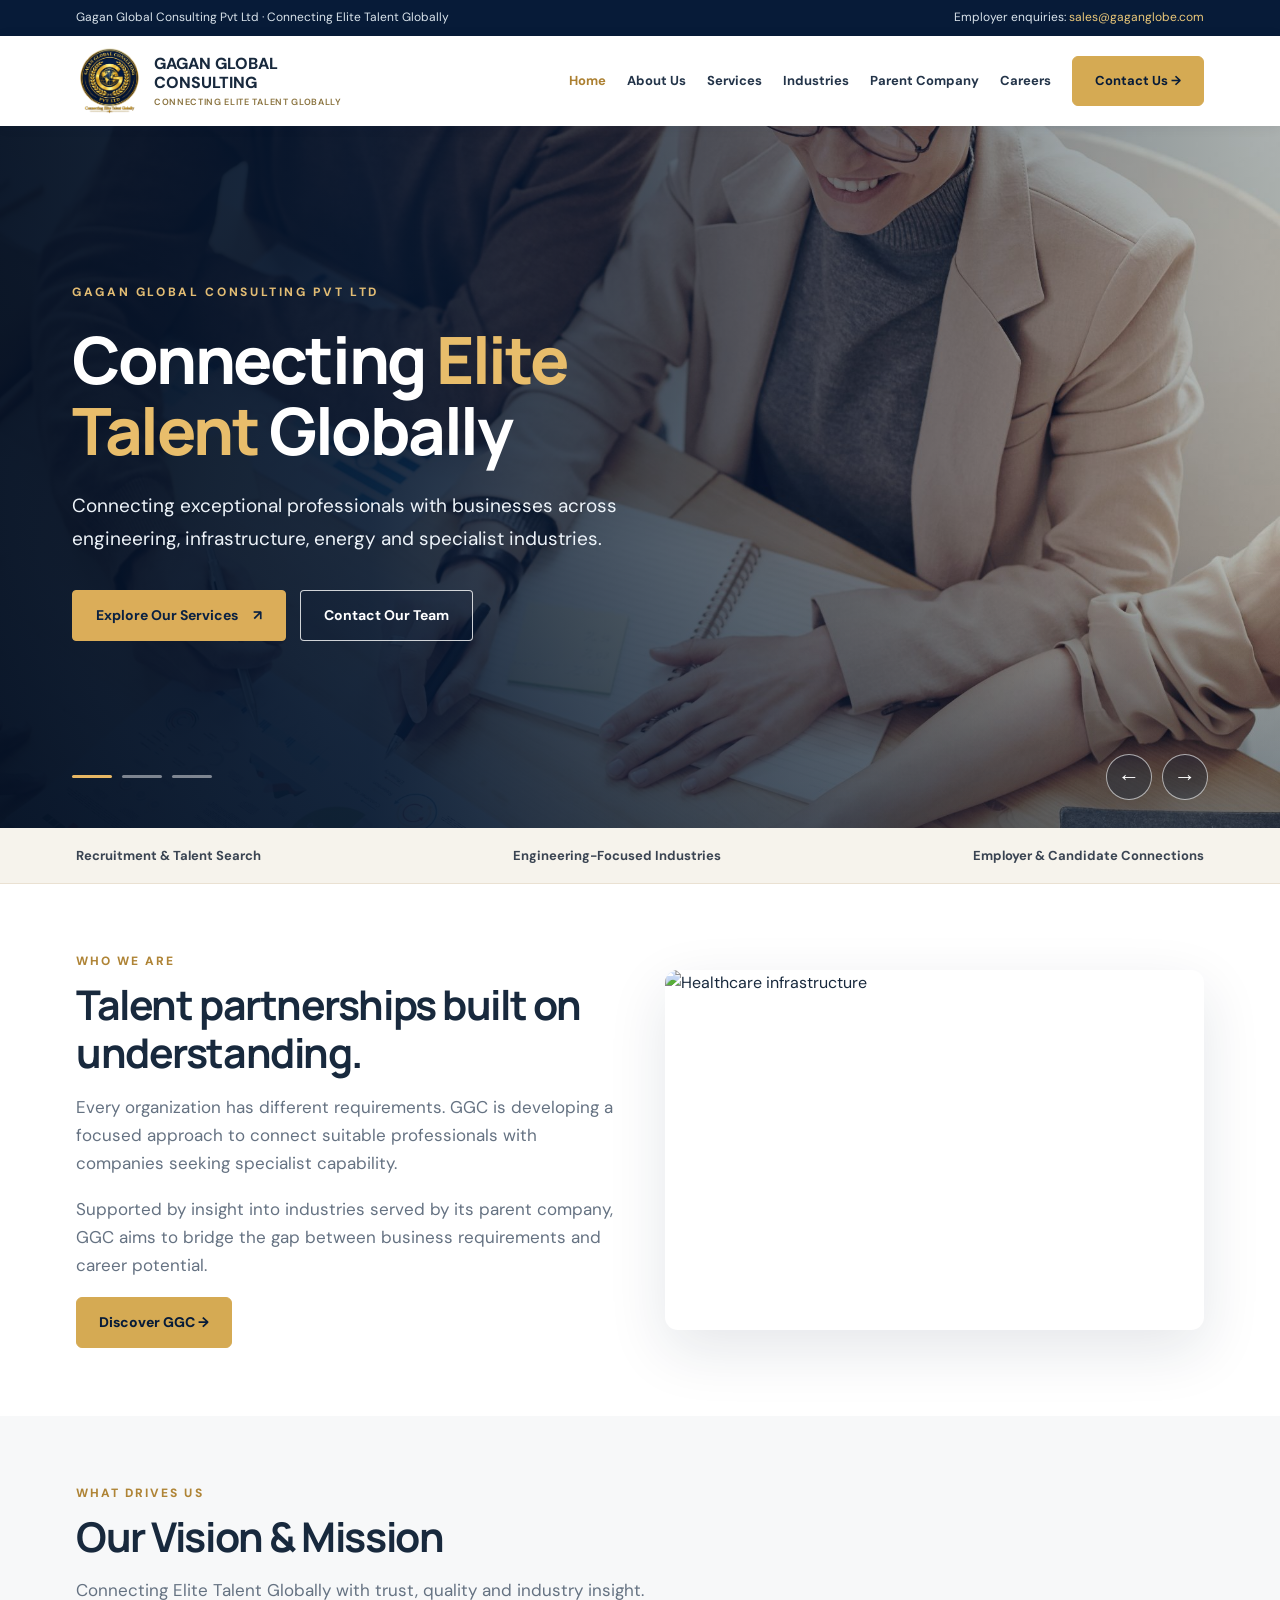
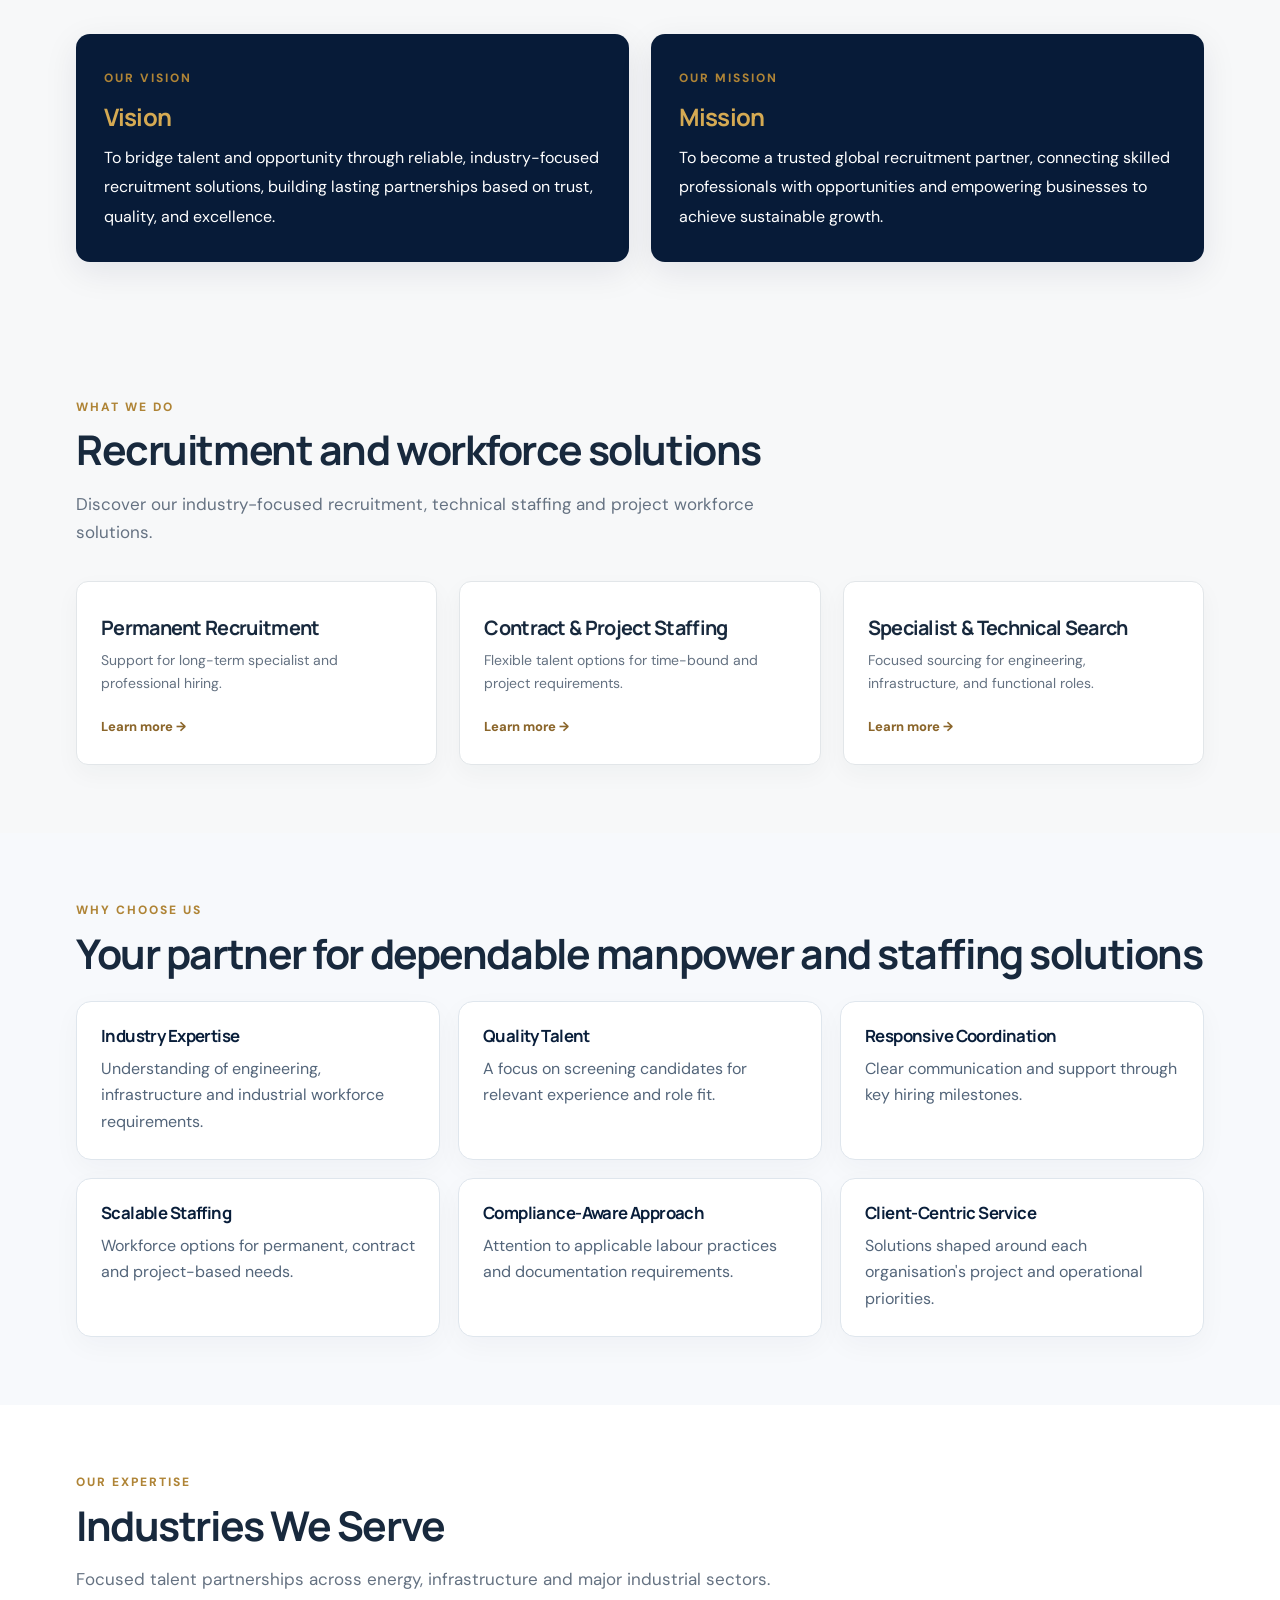
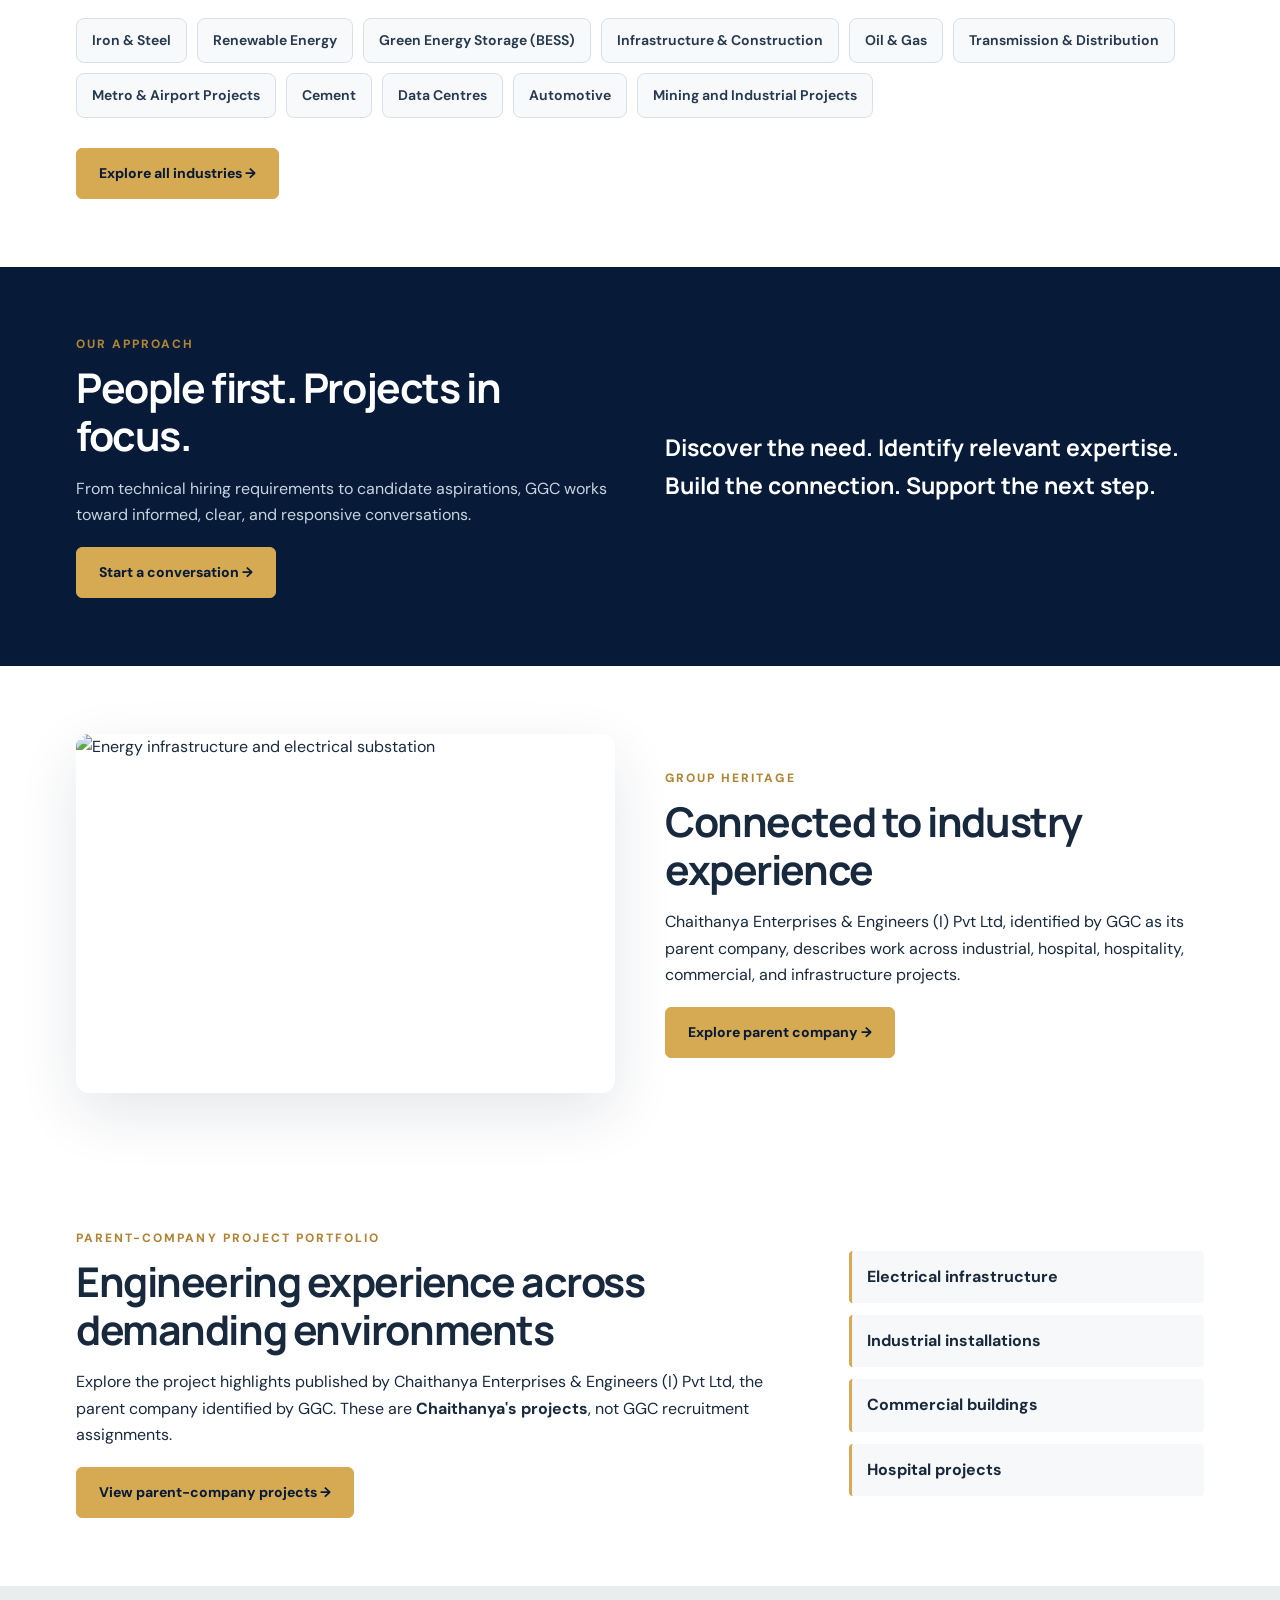
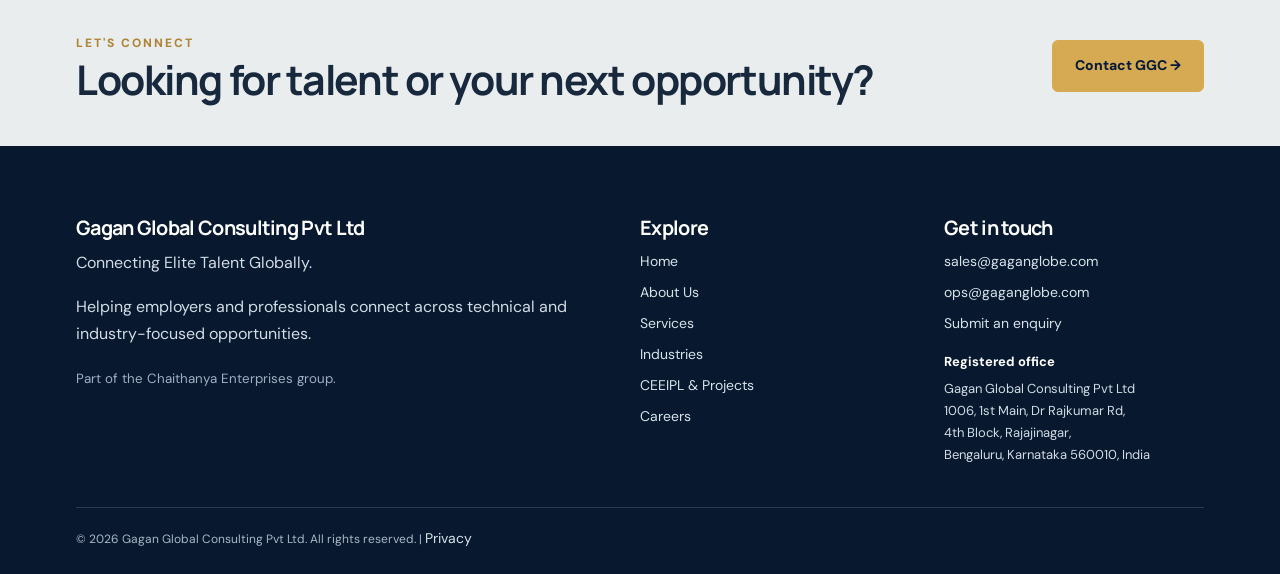
==== commit 3532718a: "About Services content updated" ====
--- a/index.html
+++ b/index.html
@@ -12,6 +12,7 @@
 <link rel="stylesheet" href="assets/ggc-update.css">
 <link rel="stylesheet" href="assets/ggc-v9.css"><link rel="stylesheet" href="assets/ggc-industries.css">
     <link rel="stylesheet" href="assets/ggc-premium-slider.css">
+  <link rel="stylesheet" href="assets/presentation-content.css">
 </head>
 
 <body>
@@ -104,36 +105,28 @@
         </div>
     </section>
     <!-- GGC-SAFE-PURPOSE-START -->
-<!-- GGC-V9-PURPOSE -->
 <section class="section soft" id="vision-mission">
-    <div class="wrap">
-        <div class="eyebrow">What drives us</div>
-        <h2>Our Vision &amp; Mission</h2>
-        <p class="lead">Connecting Elite Talent Globally — with a clear purpose and a people-focused approach.</p>
-        <div class="purpose-grid">
-            <article class="purpose-panel"><span class="eyebrow">Our aspiration</span>
-                <h3>Our Vision</h3>
-                <p>To become a trusted global talent partner, connecting exceptional professionals with meaningful
-                    opportunities and empowering organizations to achieve sustainable growth through the right
-                    expertise.</p>
-            </article>
-            <article class="purpose-panel"><span class="eyebrow">Our commitment</span>
-                <h3>Our Mission</h3>
-                <p>To bridge the gap between talent and opportunity by delivering reliable, industry-focused recruitment
-                    and workforce solutions. We strive to understand our clients' evolving needs, identify skilled
-                    professionals, and build lasting partnerships through integrity, transparency, and excellence.</p>
-            </article>
-        </div>
-    </div>
+  <div class="wrap">
+    <div class="eyebrow">What drives us</div>
+    <h2>Our Vision &amp; Mission</h2>
+    <p class="lead">Connecting Elite Talent Globally with trust, quality and industry insight.</p>
+    <div class="purpose-grid">
+      <article class="purpose-panel"><span class="eyebrow">Our vision</span><h3>Vision</h3>
+        <p>To bridge talent and opportunity through reliable, industry-focused recruitment solutions, building lasting partnerships based on trust, quality, and excellence.</p>
+      </article>
+      <article class="purpose-panel"><span class="eyebrow">Our mission</span><h3>Mission</h3>
+        <p>To become a trusted global recruitment partner, connecting skilled professionals with opportunities and empowering businesses to achieve sustainable growth.</p>
+      </article>
+    </div>
+  </div>
 </section>
-<!-- /GGC-V9-PURPOSE -->
-
 <!-- GGC-SAFE-PURPOSE-END -->
+
 <section class="section soft">
         <div class="wrap">
             <div class="eyebrow">What we do</div>
             <h2>Recruitment and workforce solutions</h2>
-            <p class="lead">Services below are presented as proposed GGC offerings, pending final service-list approval.
+            <p class="lead">Discover our industry-focused recruitment, technical staffing and project workforce solutions.
             </p>
             <div class="cards">
                 <article class="card">
@@ -160,7 +153,24 @@
             </div>
         </div>
     </section>
-    <section class="section" id="ggc-home-industries"><div class="wrap"><div class="eyebrow">Our expertise</div><h2>Industries We Serve</h2><p class="lead">Focused talent partnerships across energy, infrastructure and major industrial sectors.</p><div class="ggc-sector-tags">
+    <!-- GGC-PRESENTATION-WHY-CHOOSE:START -->
+<section class="section ggc-content-why" id="why-choose-ggc">
+  <div class="wrap">
+    <div class="eyebrow">Why choose us</div>
+    <h2>Your partner for dependable manpower and staffing solutions</h2>
+    <div class="ggc-content-feature-grid">
+      <article><h3>Industry Expertise</h3><p>Understanding of engineering, infrastructure and industrial workforce requirements.</p></article>
+      <article><h3>Quality Talent</h3><p>A focus on screening candidates for relevant experience and role fit.</p></article>
+      <article><h3>Responsive Coordination</h3><p>Clear communication and support through key hiring milestones.</p></article>
+      <article><h3>Scalable Staffing</h3><p>Workforce options for permanent, contract and project-based needs.</p></article>
+      <article><h3>Compliance-Aware Approach</h3><p>Attention to applicable labour practices and documentation requirements.</p></article>
+      <article><h3>Client-Centric Service</h3><p>Solutions shaped around each organisation's project and operational priorities.</p></article>
+    </div>
+  </div>
+</section>
+<!-- GGC-PRESENTATION-WHY-CHOOSE:END -->
+
+<section class="section" id="ggc-home-industries"><div class="wrap"><div class="eyebrow">Our expertise</div><h2>Industries We Serve</h2><p class="lead">Focused talent partnerships across energy, infrastructure and major industrial sectors.</p><div class="ggc-sector-tags">
 <span>Iron &amp; Steel</span>
 <span>Renewable Energy</span>
 <span>Green Energy Storage (BESS)</span>
--- a/assets/presentation-content.css
+++ b/assets/presentation-content.css
@@ -0,0 +1,11 @@
+/* GGC corporate presentation content additions; isolated from existing components. */
+.ggc-content-service-grid,.ggc-content-feature-grid{display:grid;grid-template-columns:repeat(3,minmax(0,1fr));gap:18px;margin-top:24px}
+.ggc-content-services{margin-top:42px}
+.ggc-content-service-grid article,.ggc-content-feature-grid article,.ggc-content-process article{background:#fff;border:1px solid #dfe6ed;border-radius:15px;padding:24px;box-shadow:0 9px 28px rgba(7,27,56,.035)}
+.ggc-content-service-grid h4,.ggc-content-feature-grid h3,.ggc-content-process h3{color:#091e3a;margin:0 0 10px;font-size:1.05rem}
+.ggc-content-service-grid p,.ggc-content-feature-grid p,.ggc-content-process p{color:#53657a;margin:0;line-height:1.65}
+.ggc-content-process{display:grid;grid-template-columns:repeat(3,minmax(0,1fr));gap:18px;margin-top:28px}
+.ggc-content-process article span{display:inline-block;margin-bottom:12px;color:#aa741b;font-weight:800;letter-spacing:.07em}
+.ggc-content-why{background:#f7f9fc}
+@media(max-width:850px){.ggc-content-service-grid,.ggc-content-feature-grid,.ggc-content-process{grid-template-columns:repeat(2,minmax(0,1fr))}}
+@media(max-width:560px){.ggc-content-service-grid,.ggc-content-feature-grid,.ggc-content-process{grid-template-columns:1fr}}
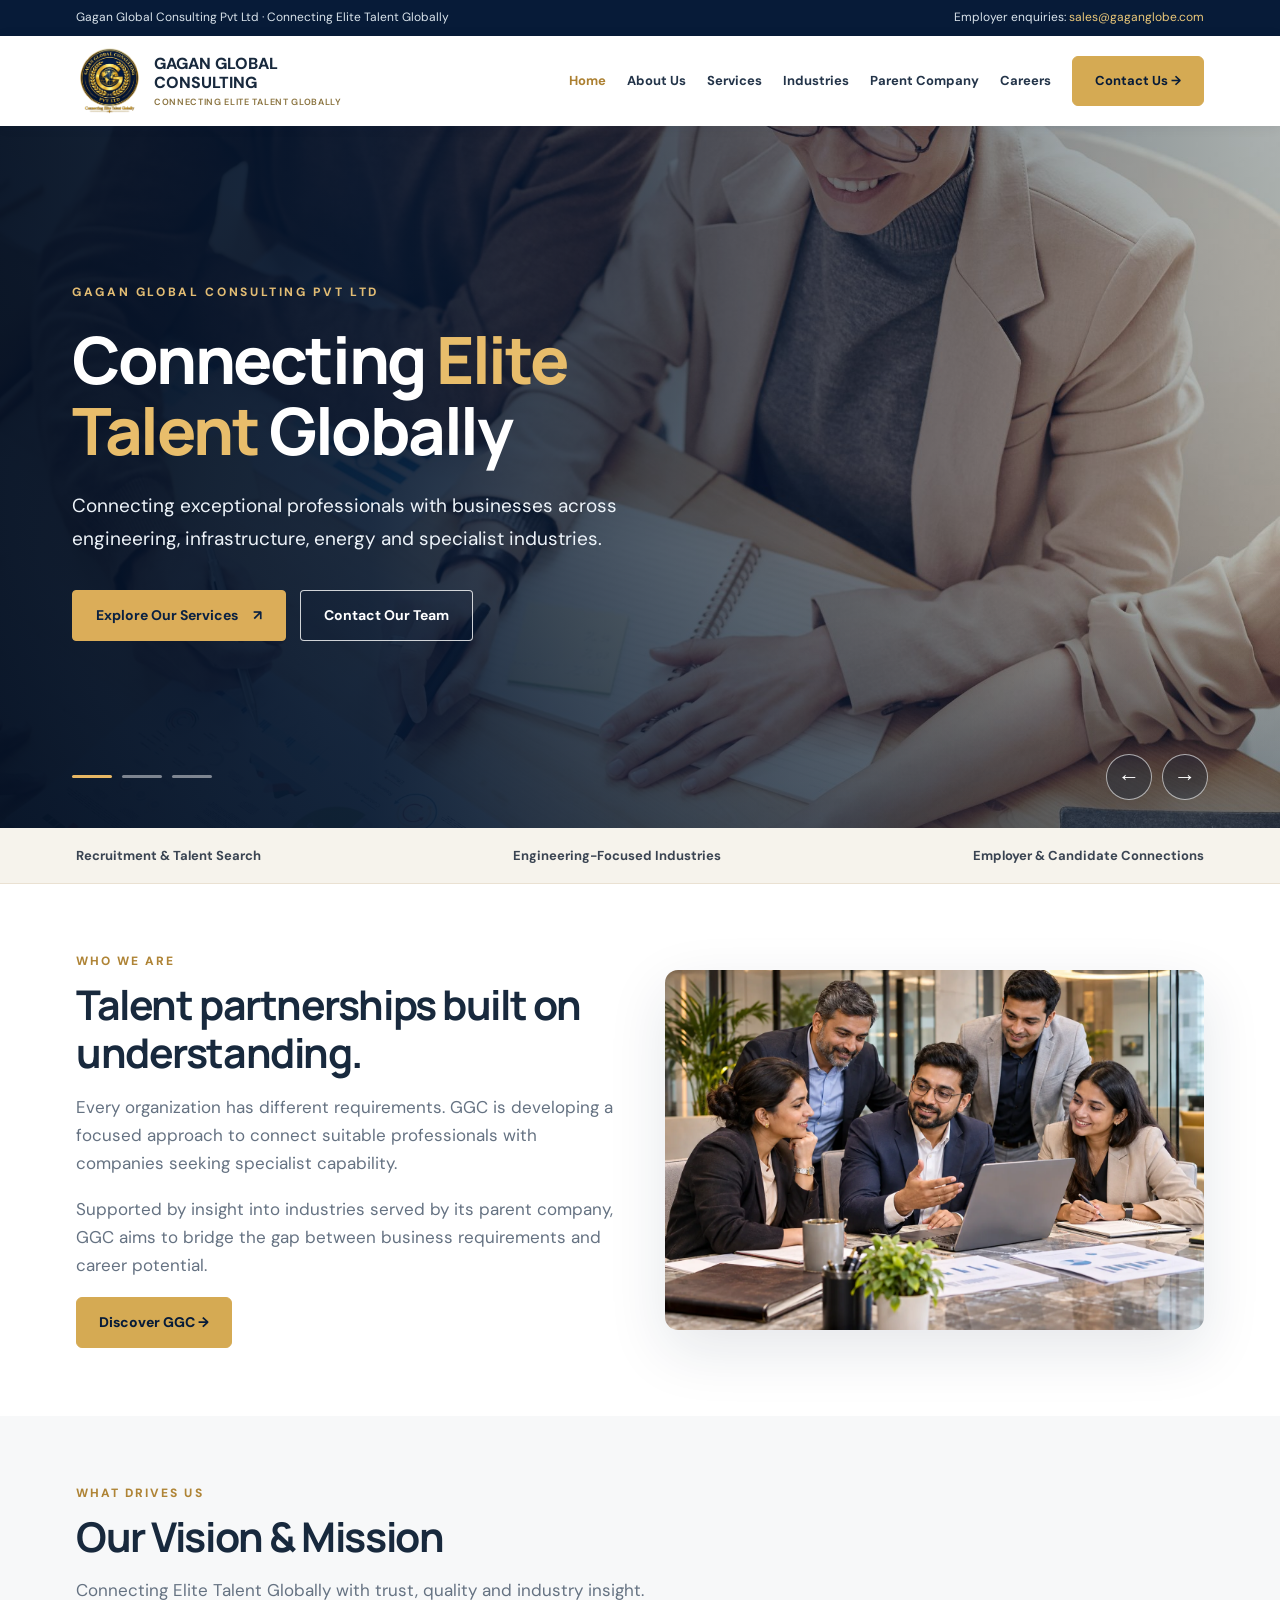
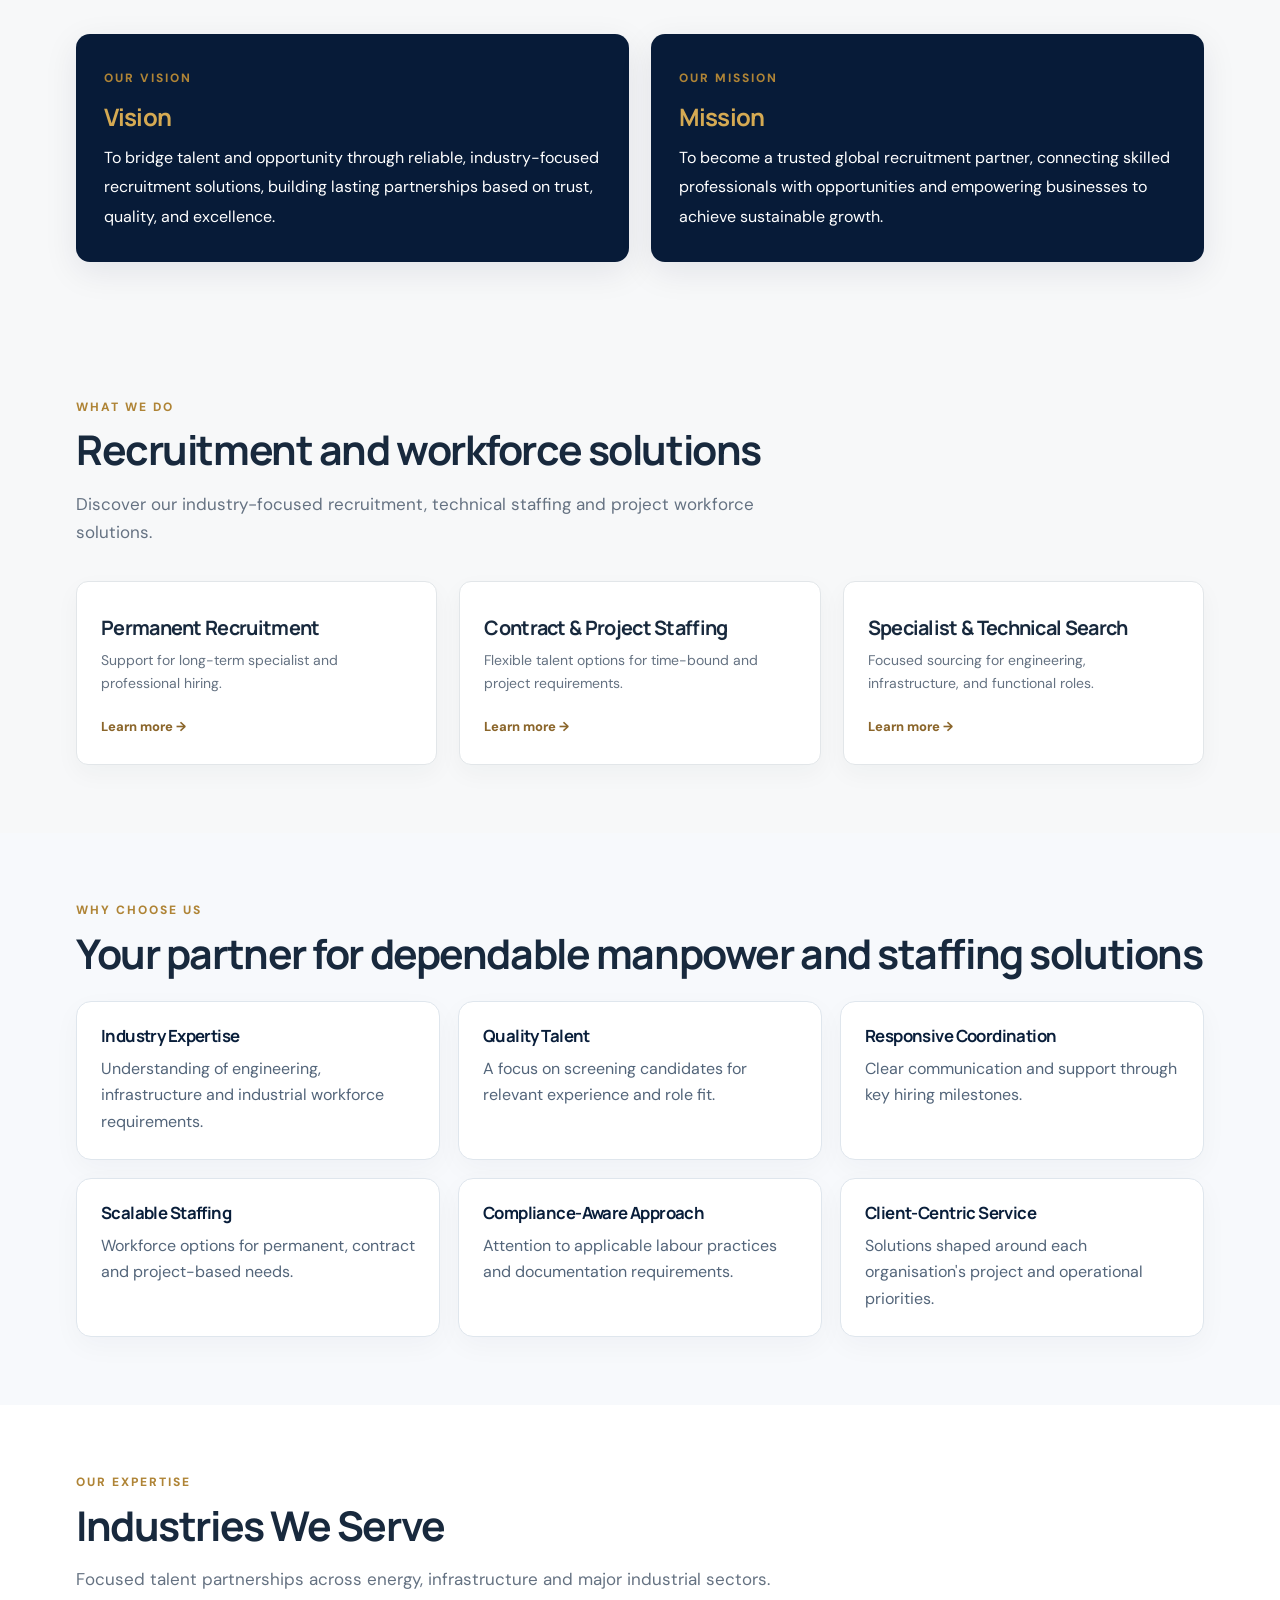
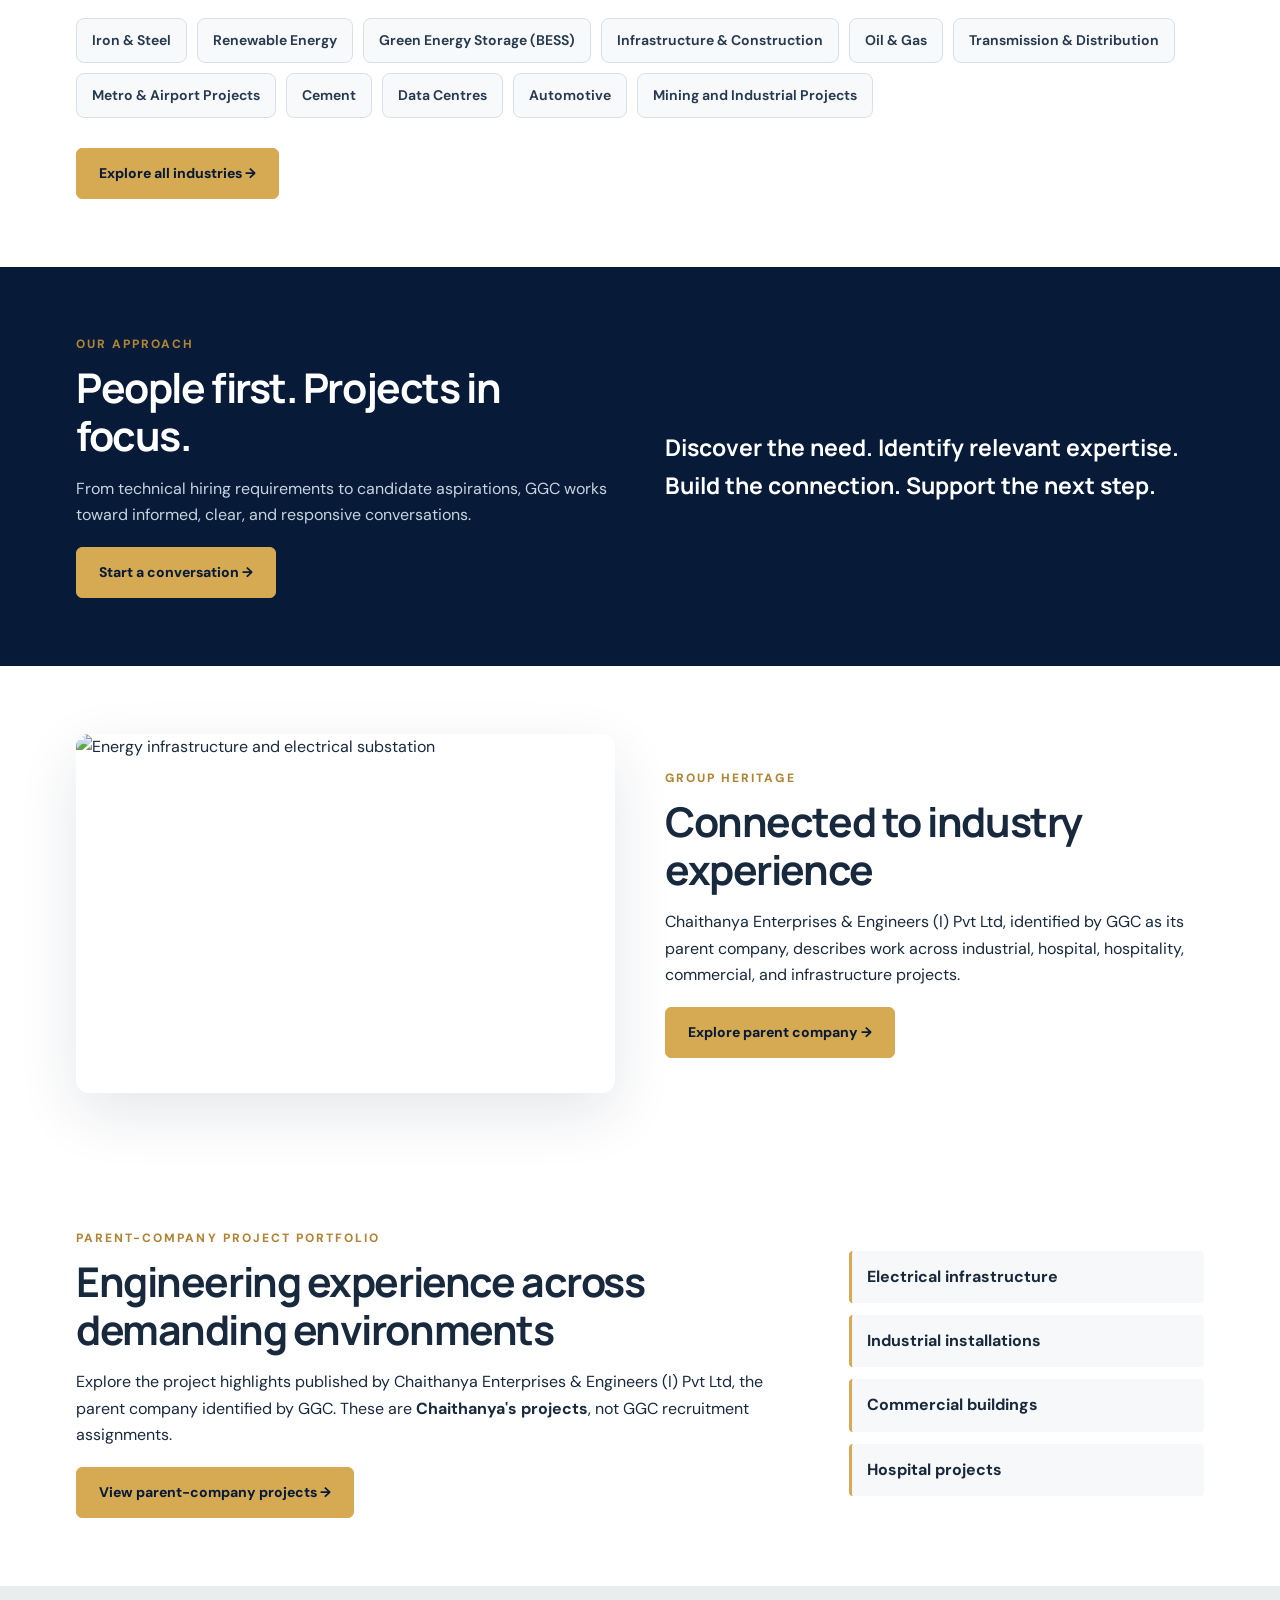
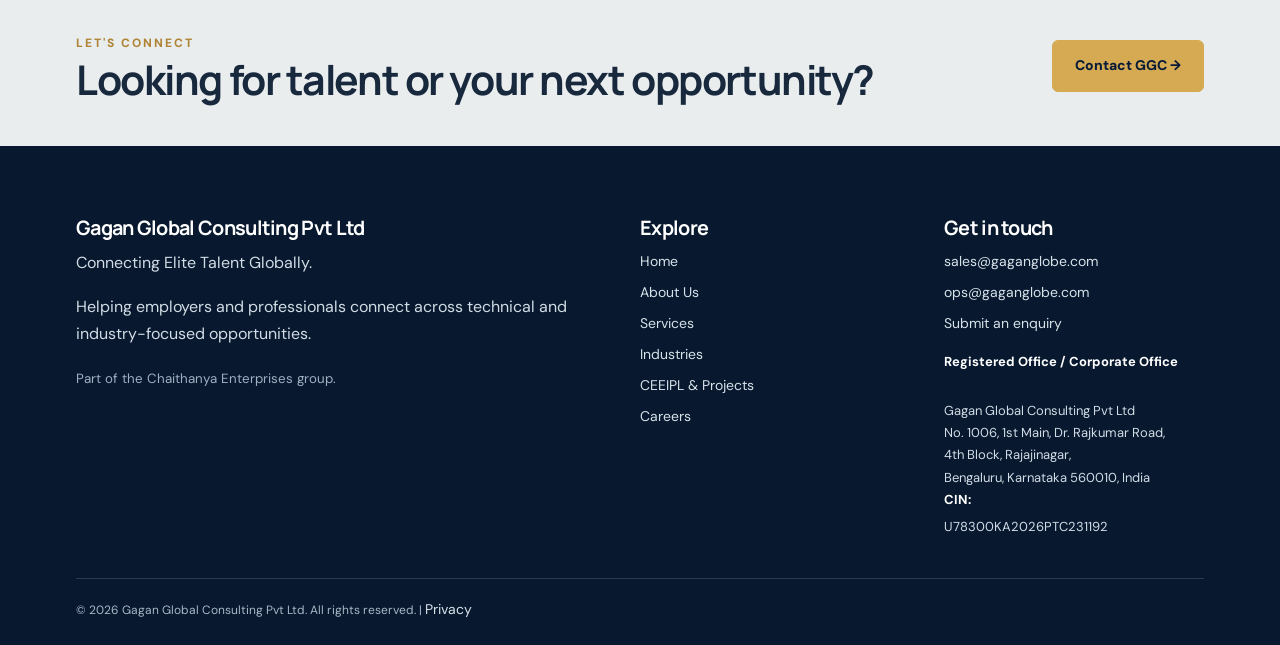
==== commit 1f87b72c: "Content updated" ====
--- a/index.html
+++ b/index.html
@@ -100,8 +100,8 @@
                 <p class="lead">Supported by insight into industries served by its parent company, GGC aims to bridge the gap between
                     business requirements and career potential.</p><a class="btn" href="about.html">Discover GGC →</a>
             </div><img class="section-img"
-                src="https://images.pexels.com/photos/36078152/pexels-photo-36078152/free-photo-of-aerial-view-of-hospital-building-at-sunset.jpeg?auto=compress&dpr=1&h=750&w=1260"
-                alt="Healthcare infrastructure" loading="lazy">
+                src="assets/images/ggc-talent-team.webp"
+                alt="Indian recruitment and consulting professionals collaborating" loading="lazy">
         </div>
     </section>
     <!-- GGC-SAFE-PURPOSE-START -->
@@ -241,11 +241,12 @@
                         href="mailto:ops@gaganglobe.com">ops@gaganglobe.com</a><a href="contact.html">Submit an
                         enquiry</a>
 <address class="ggc-office-address">
-  <strong>Registered office</strong>
+  <strong>Registered Office / Corporate Office</strong><br>
   Gagan Global Consulting Pvt Ltd<br>
-  1006, 1st Main, Dr Rajkumar Rd,<br>
+  No. 1006, 1st Main, Dr. Rajkumar Road,<br>
   4th Block, Rajajinagar,<br>
-  Bengaluru, Karnataka 560010, India
+  Bengaluru, Karnataka 560010, India<br>
+  <span class="ggc-registered-cin"><strong>CIN:</strong> U78300KA2026PTC231192</span>
 </address>
                 </div>
             </div>
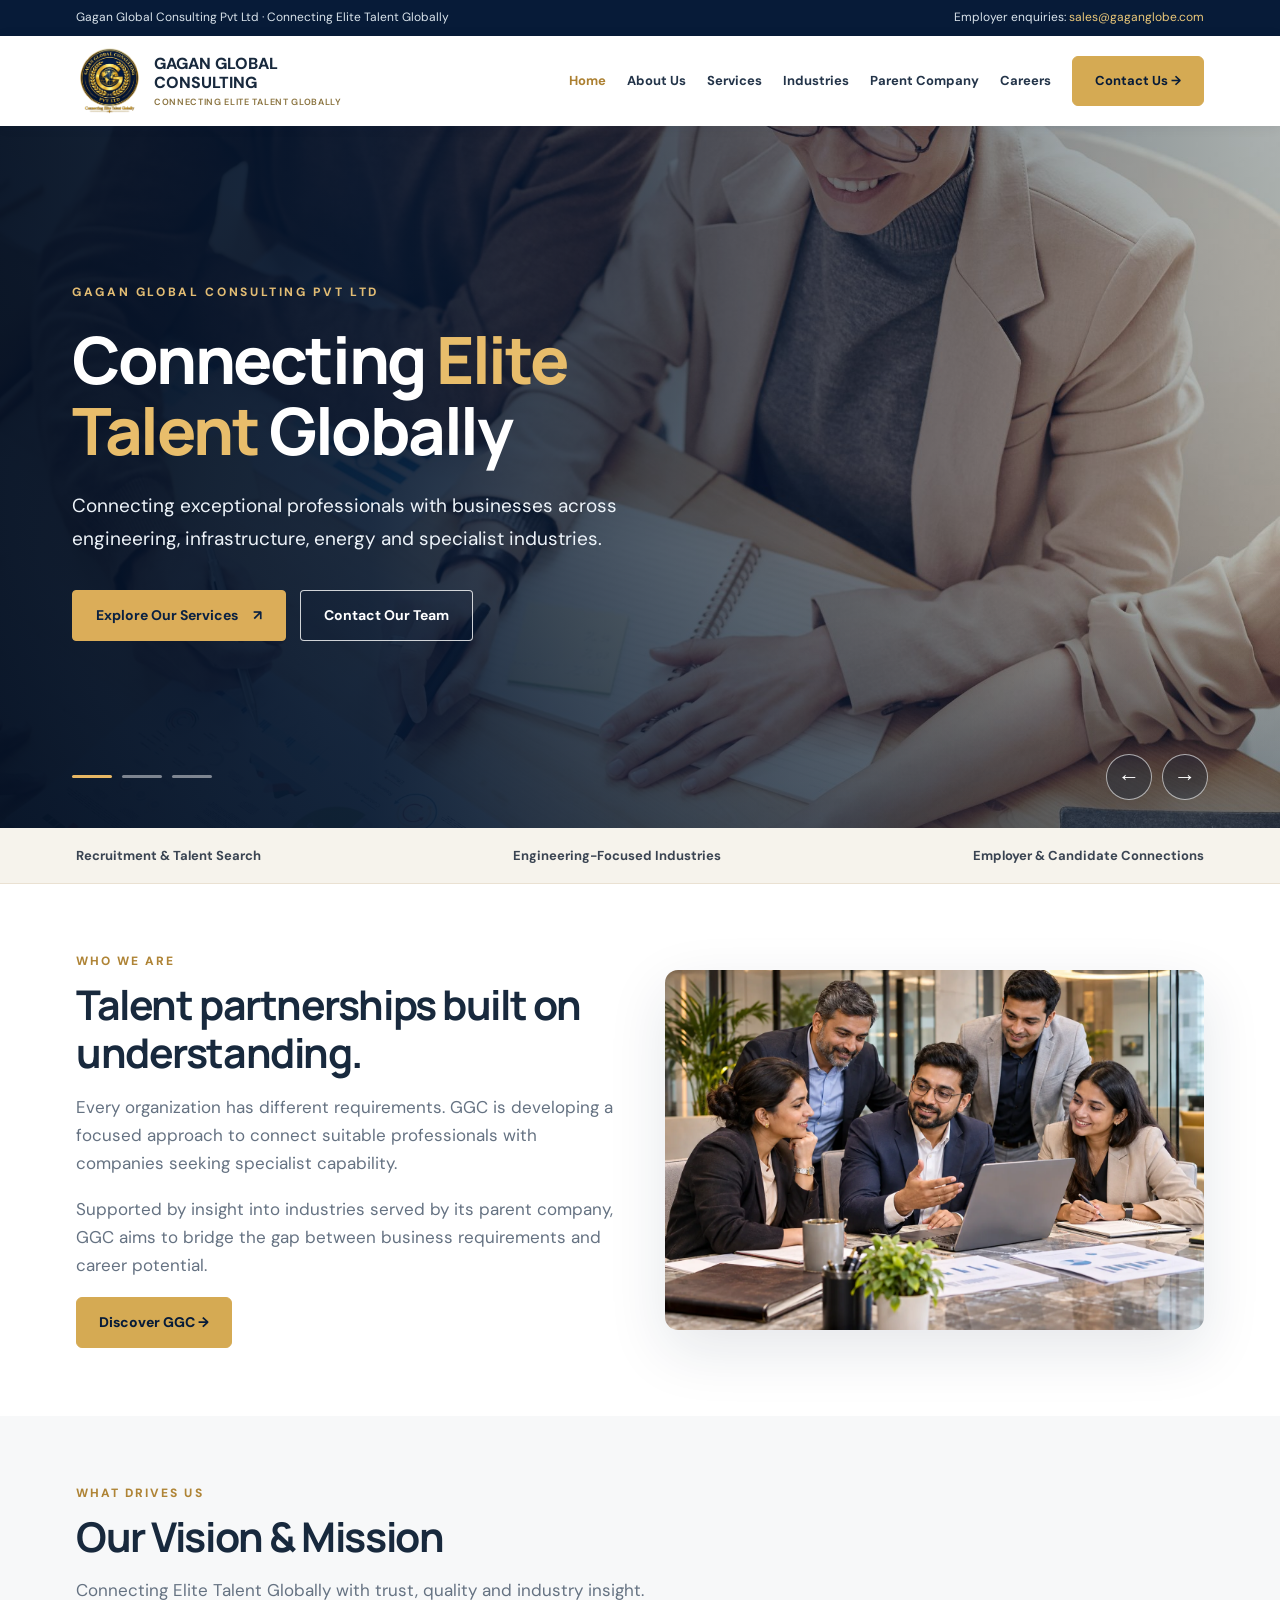
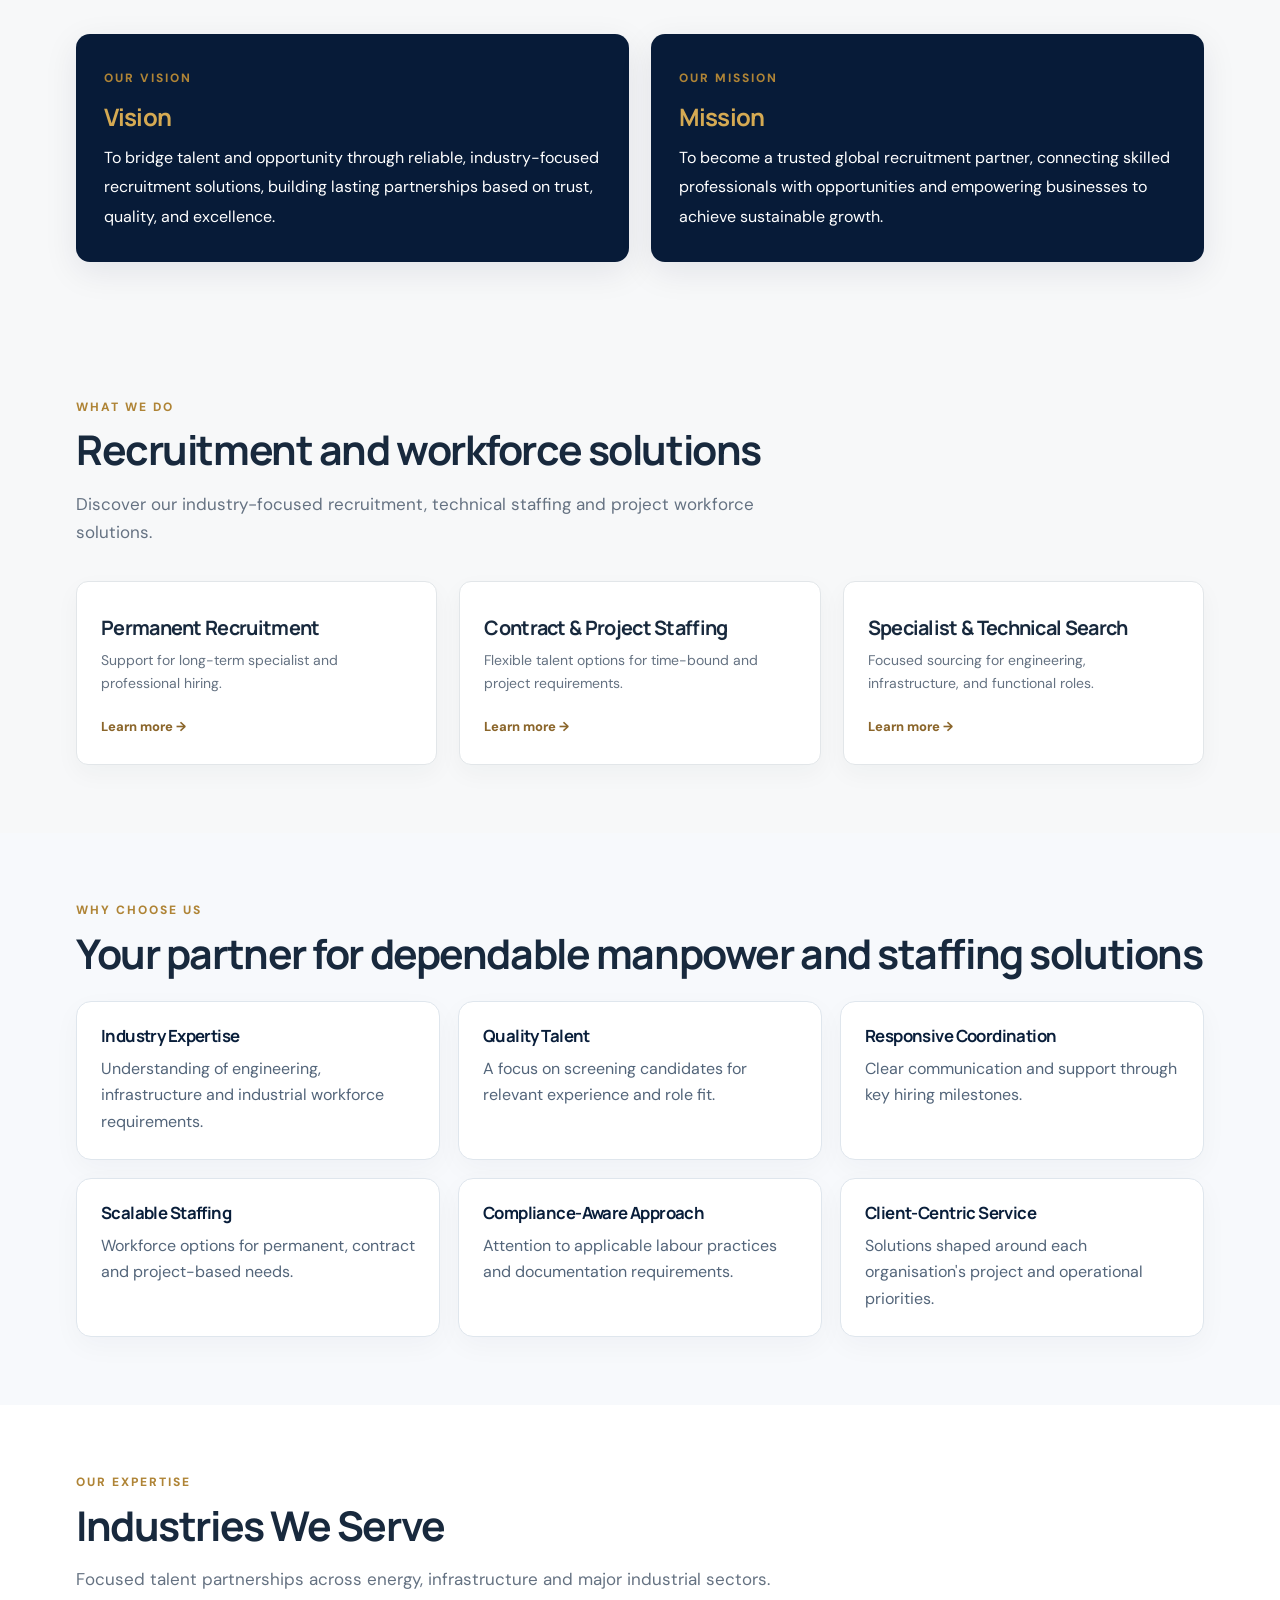
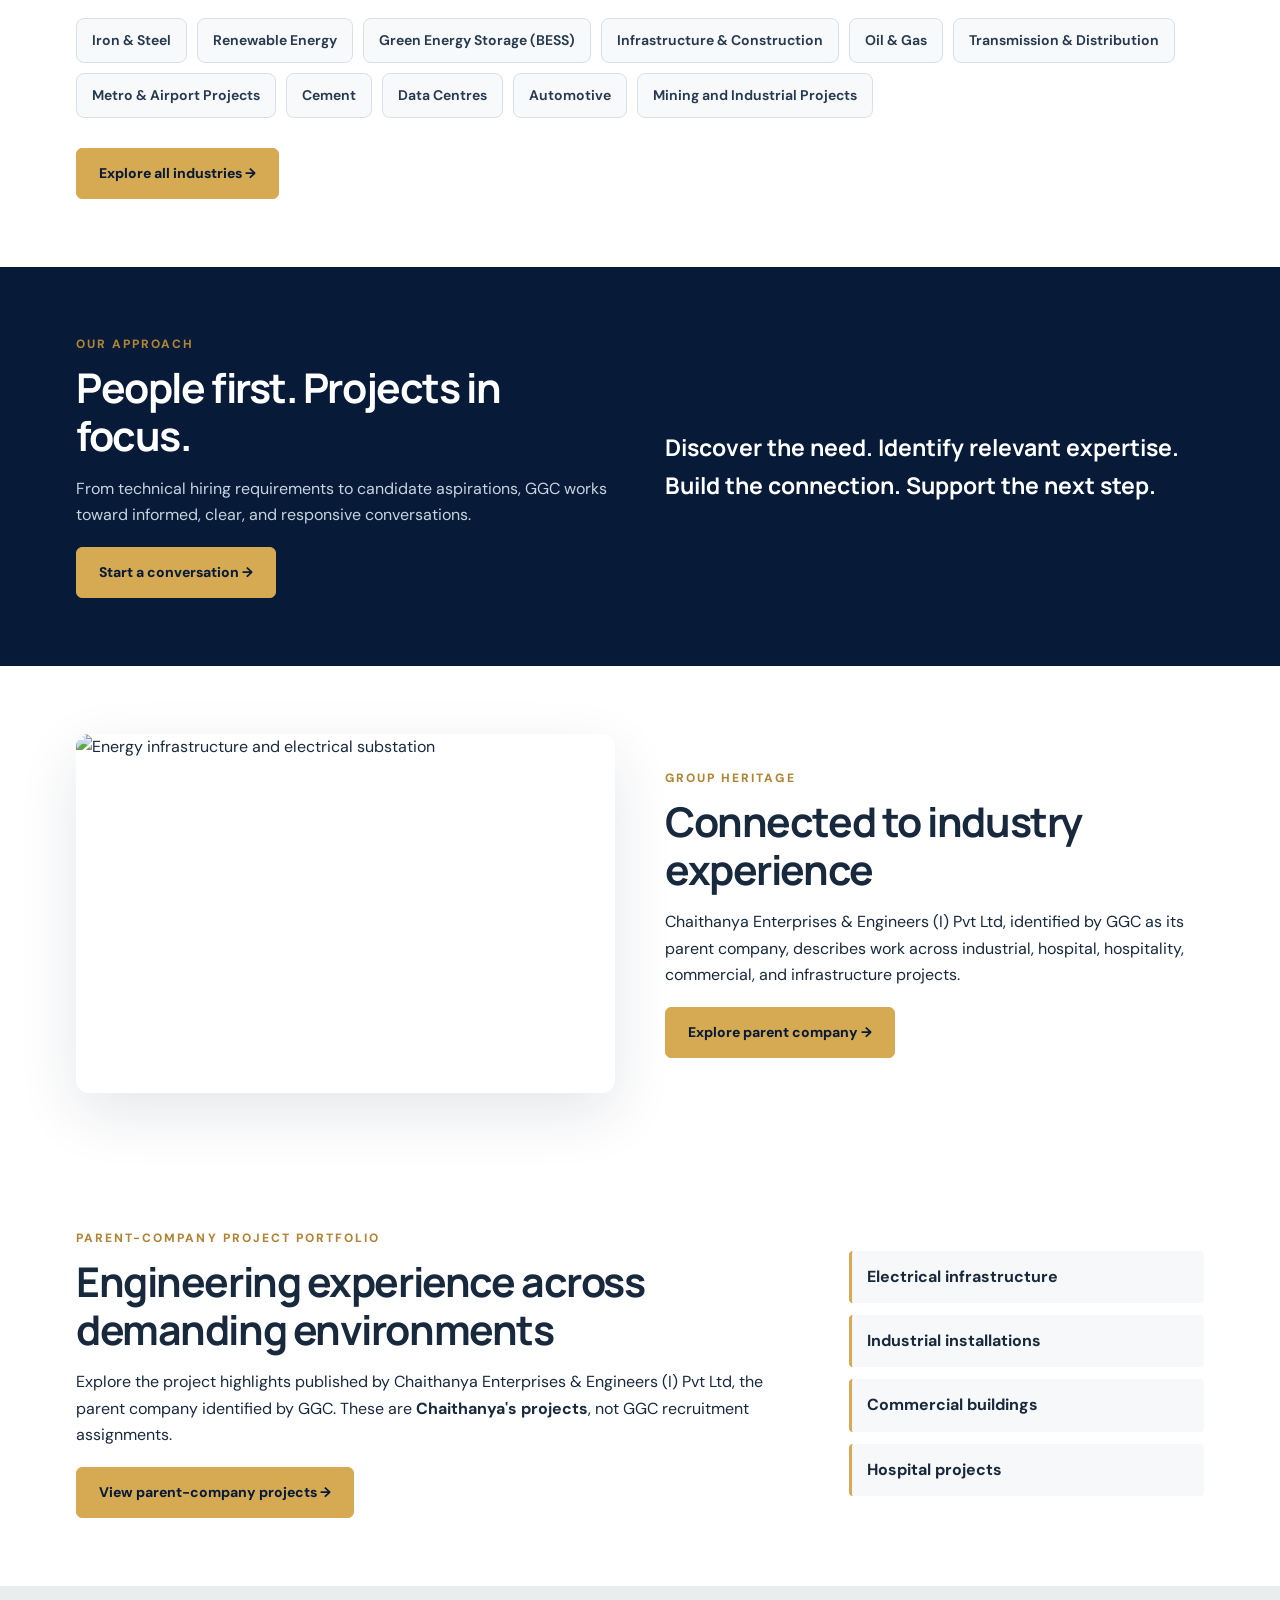
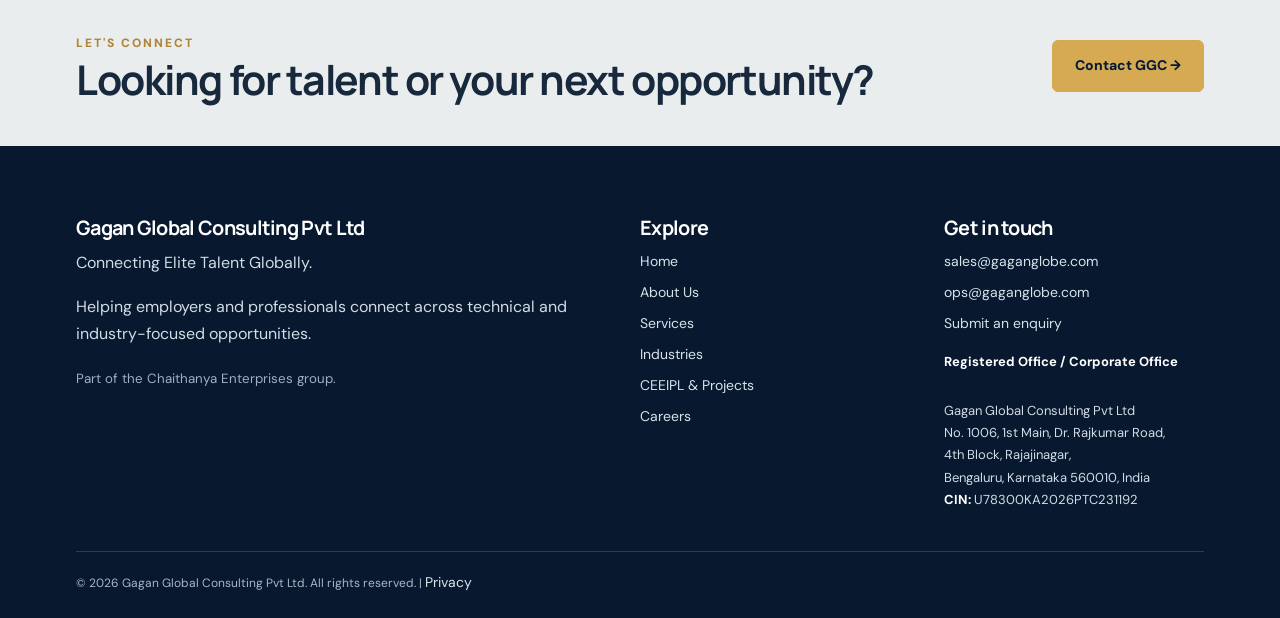
==== commit 205eb9b6: "Added our strength and minor changes" ====
--- a/index.html
+++ b/index.html
@@ -246,7 +246,7 @@
   No. 1006, 1st Main, Dr. Rajkumar Road,<br>
   4th Block, Rajajinagar,<br>
   Bengaluru, Karnataka 560010, India<br>
-  <span class="ggc-registered-cin"><strong>CIN:</strong> U78300KA2026PTC231192</span>
+  <span class="ggc-registered-cin"><span style="font-weight: bold; color: #fff;">CIN:</span> U78300KA2026PTC231192</span>
 </address>
                 </div>
             </div>
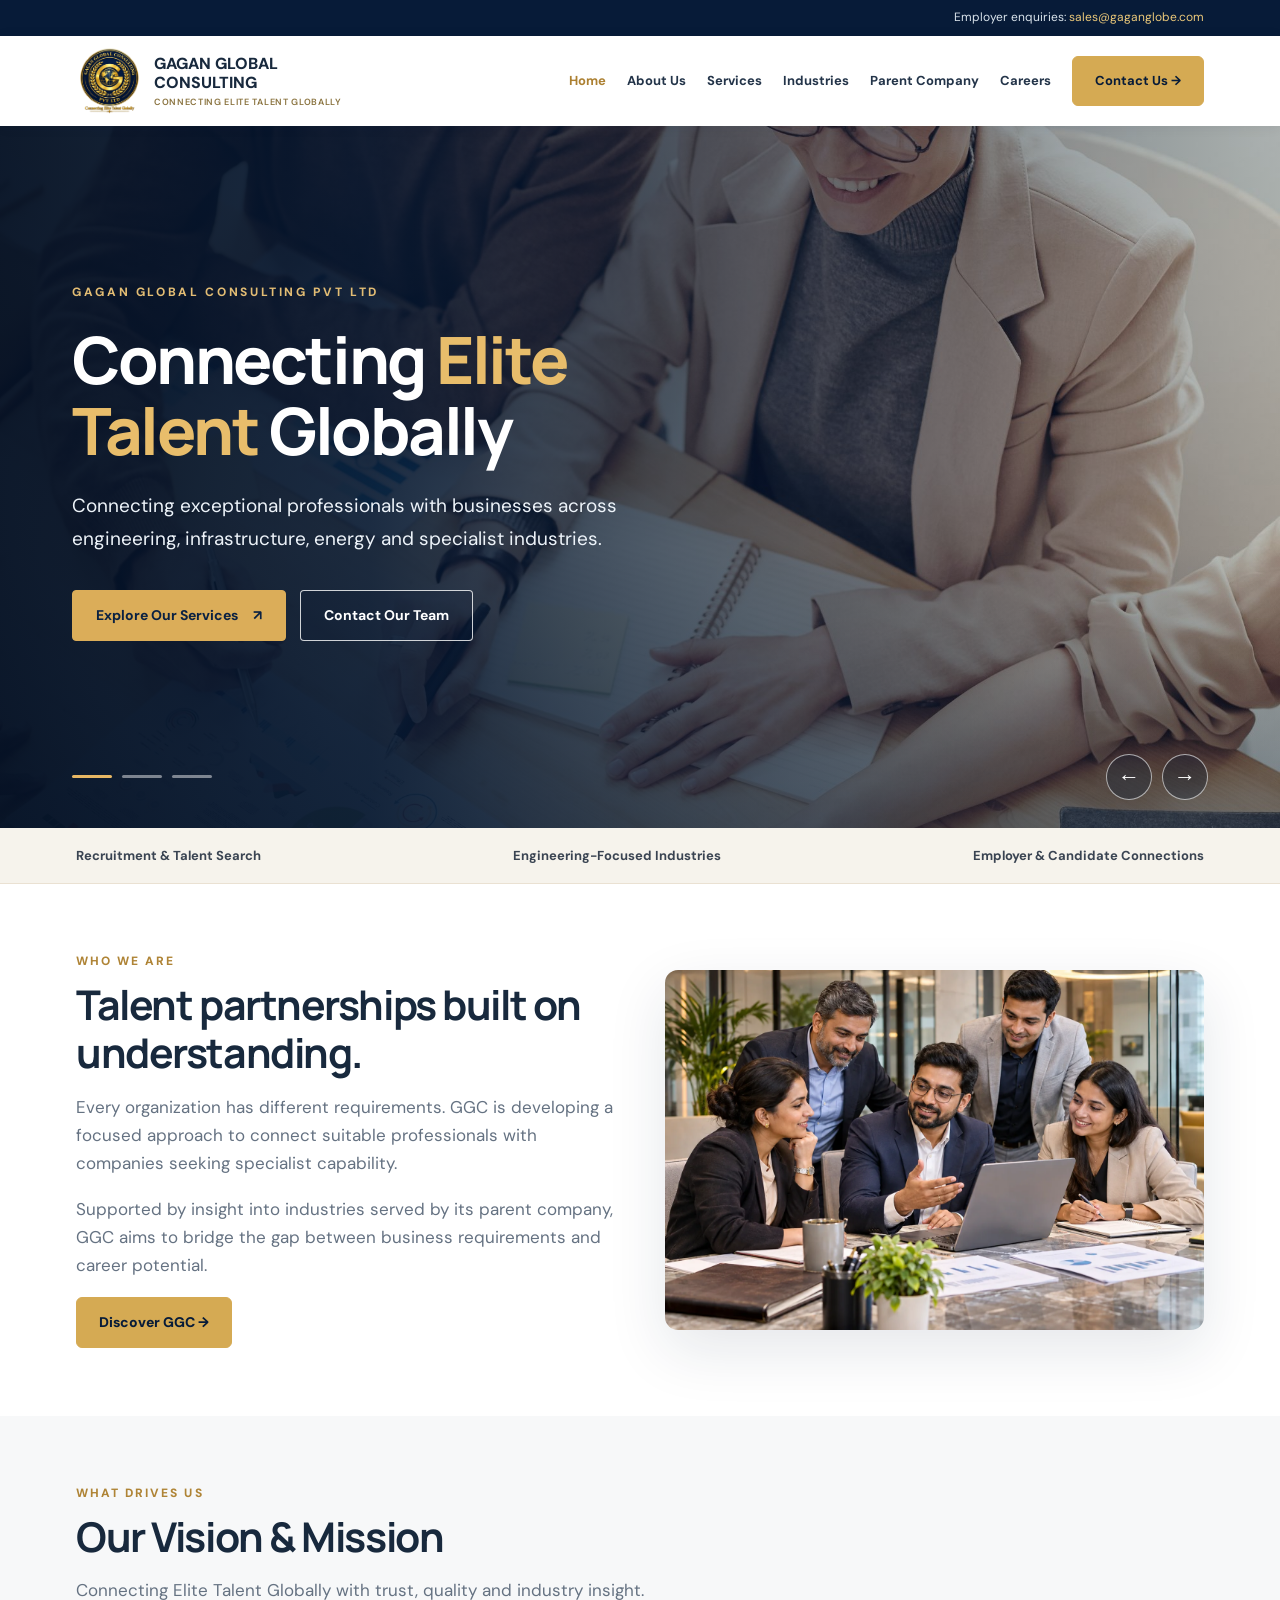
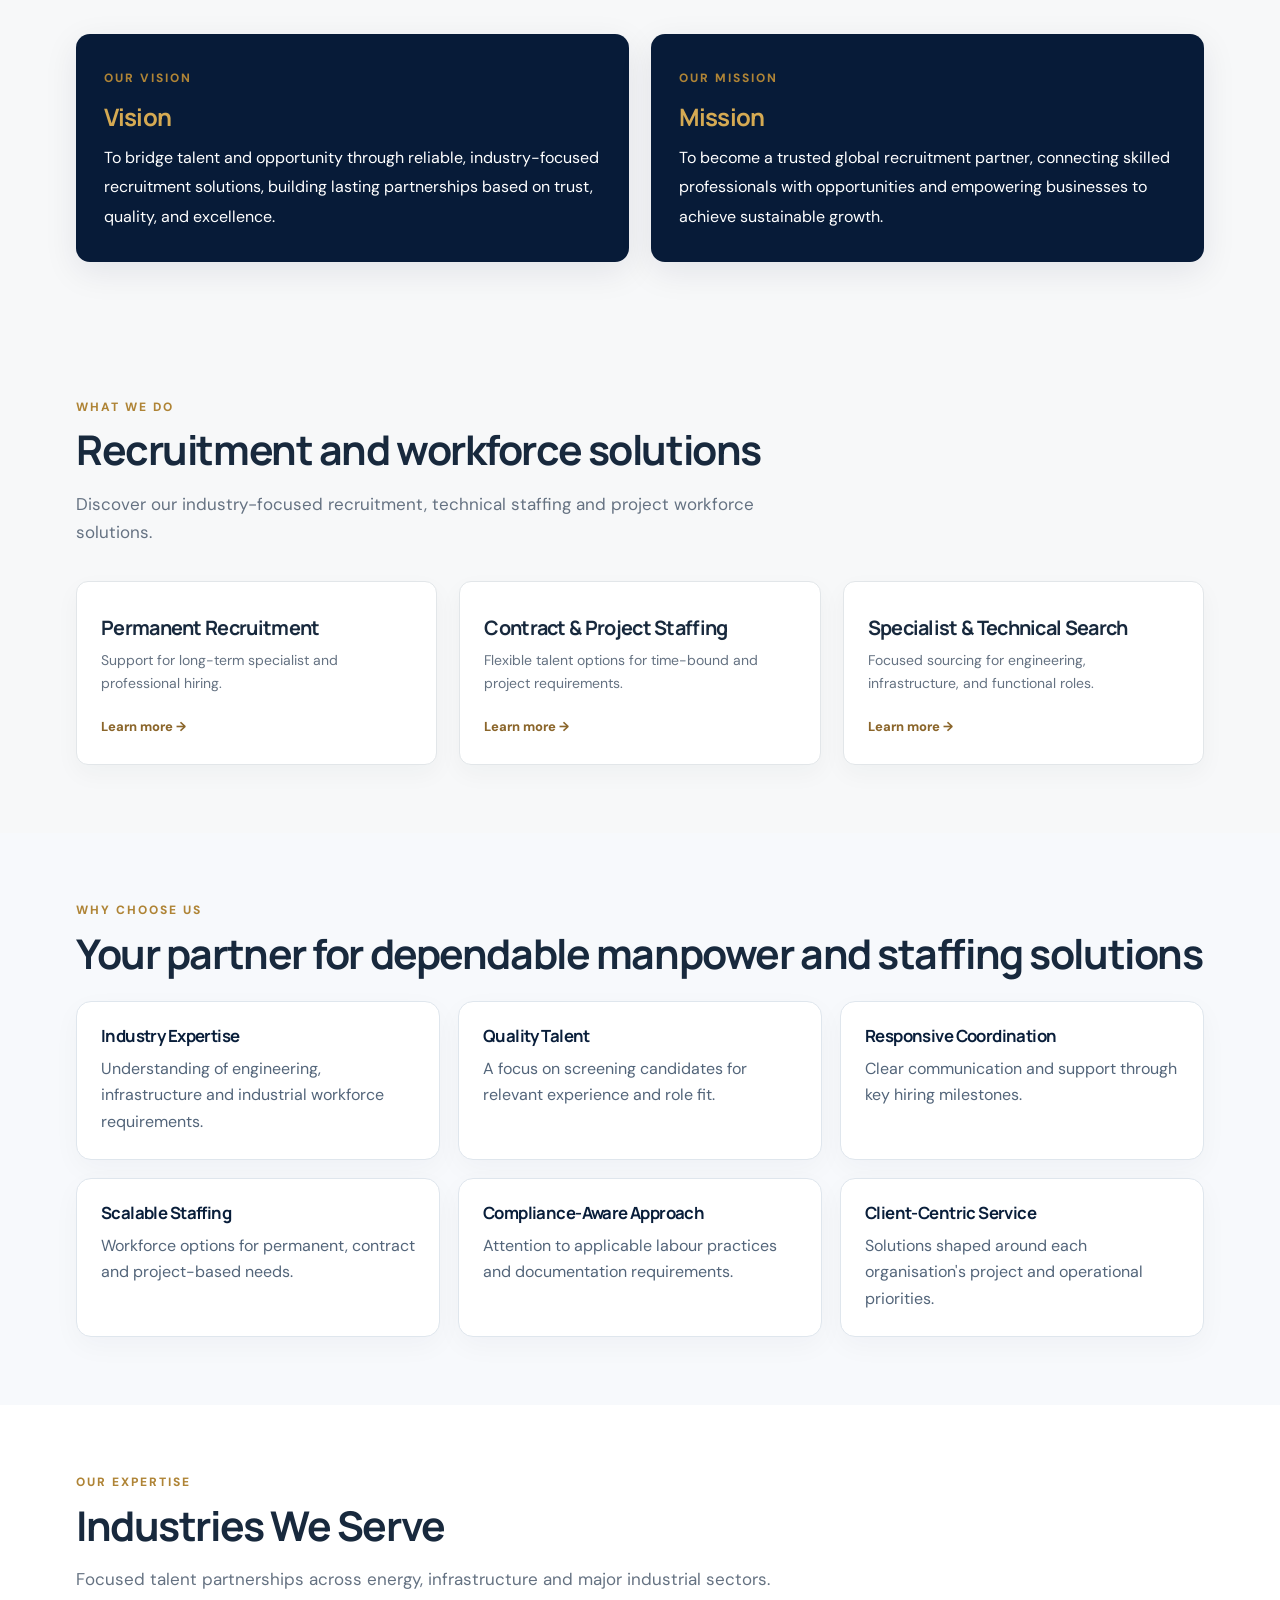
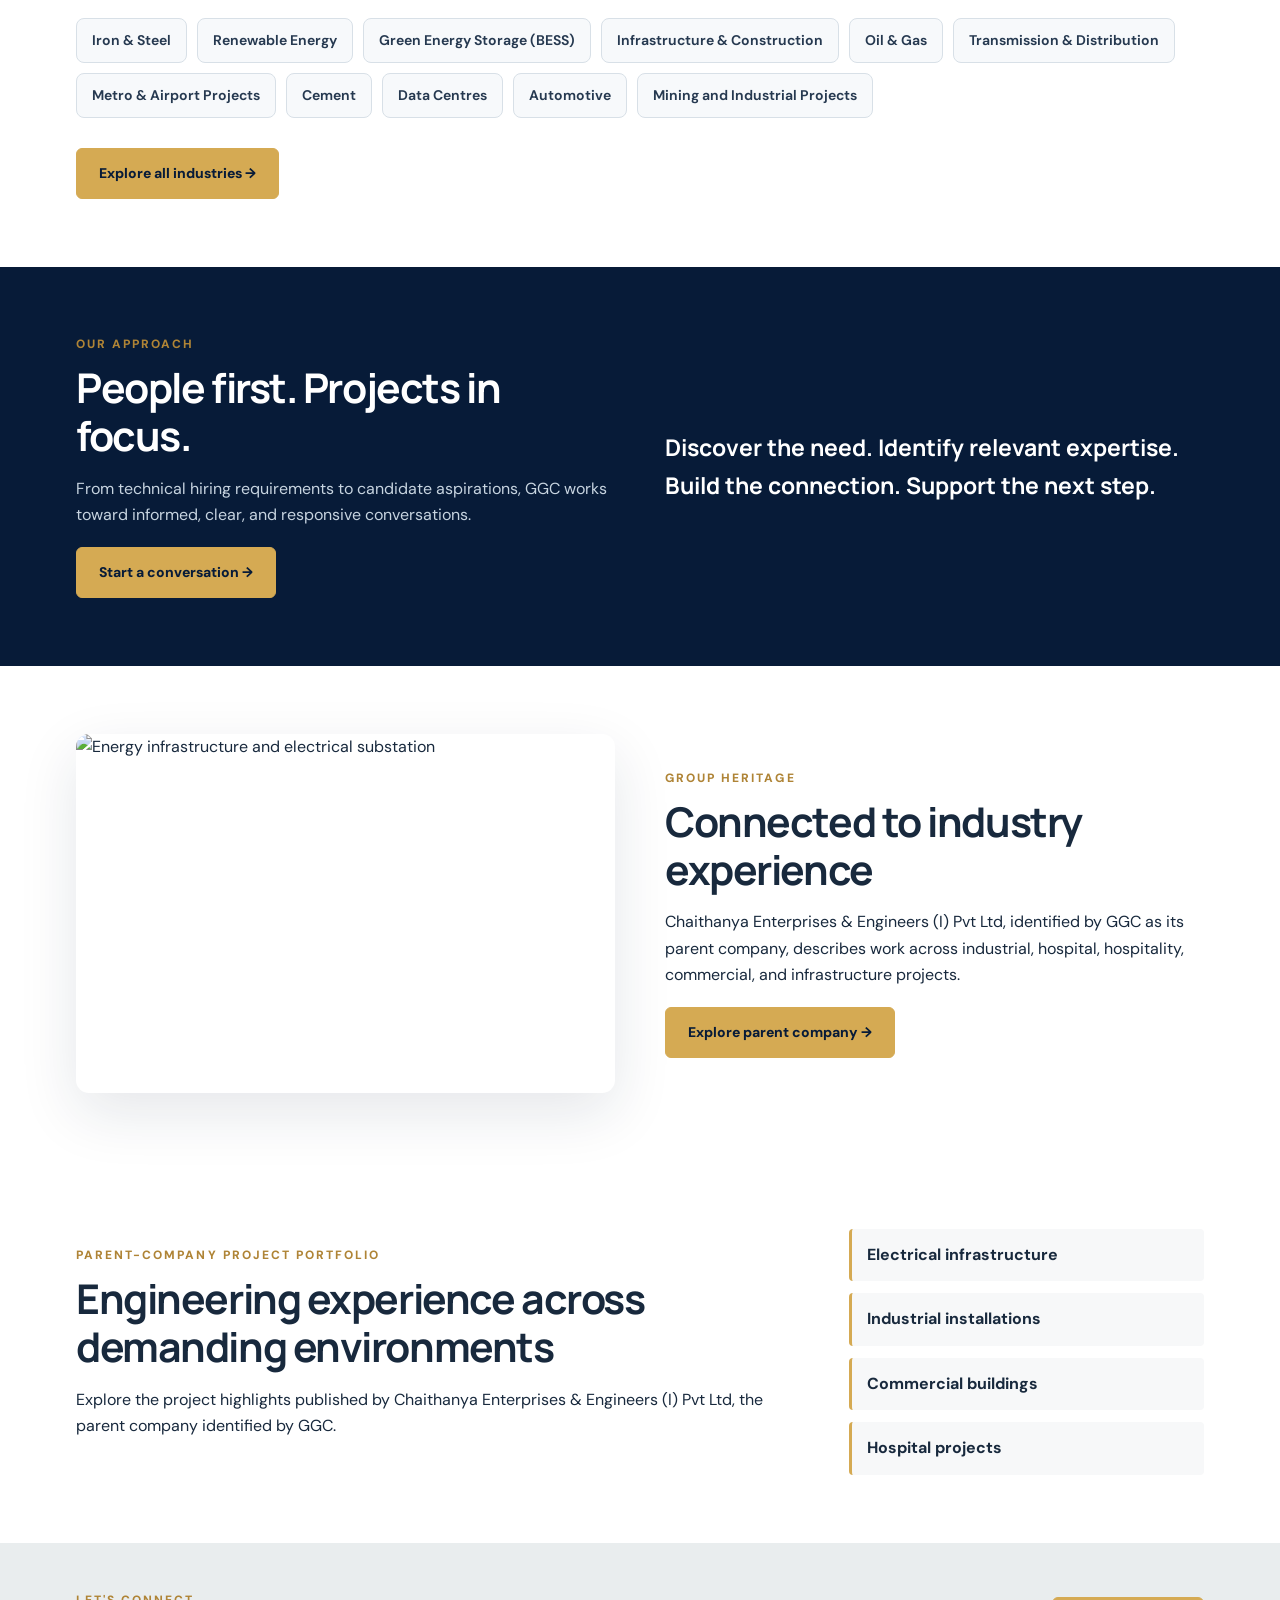
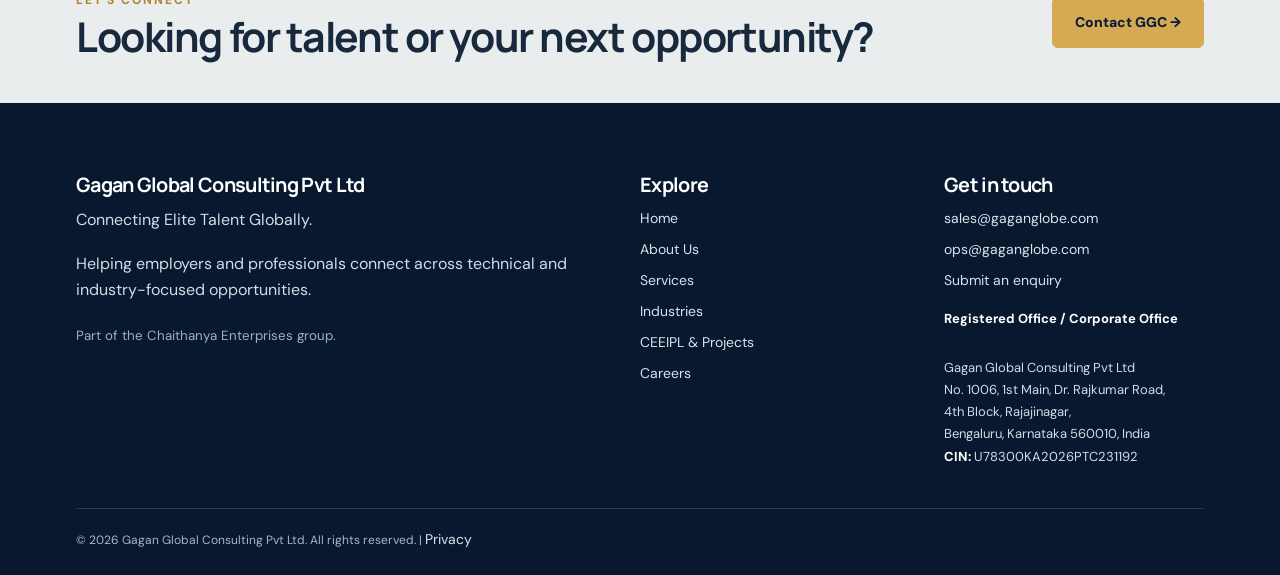
==== commit 47ffa2c4: "Updated processflow styles" ====
--- a/index.html
+++ b/index.html
@@ -19,7 +19,7 @@
     <div id="site-header">
 <!-- GGC-STATIC-HEADER:START -->
 <div class="topline">
-        <div class="wrap"><span>Gagan Global Consulting Pvt Ltd · Connecting Elite Talent Globally</span><span>Employer
+        <div class="wrap"><span></span><span>Employer
                 enquiries: <a href="mailto:sales@gaganglobe.com">sales@gaganglobe.com</a></span></div>
     </div>
     <header class="nav">
@@ -211,7 +211,7 @@
         </div>
     </section>
     <!-- GGC-SAFE-PROJECTS-START -->
-<section class="section" id="parent-projects"><div class="wrap ggc-project-teaser"><div><div class="eyebrow">Parent-company project portfolio</div><h2>Engineering experience across demanding environments</h2><p>Explore the project highlights published by Chaithanya Enterprises &amp; Engineers (I) Pvt Ltd, the parent company identified by GGC. These are <strong>Chaithanya's projects</strong>, not GGC recruitment assignments.</p><a class="btn" href="parent-company.html#projects">View parent-company projects &rarr;</a></div><div class="ggc-teaser-industries"><span>Electrical infrastructure</span><span>Industrial installations</span><span>Commercial buildings</span><span>Hospital projects</span></div></div></section>
+<section class="section" id="parent-projects"><div class="wrap ggc-project-teaser"><div><div class="eyebrow">Parent-company project portfolio</div><h2>Engineering experience across demanding environments</h2><p>Explore the project highlights published by Chaithanya Enterprises &amp; Engineers (I) Pvt Ltd, the parent company identified by GGC. </p></div><div class="ggc-teaser-industries"><span>Electrical infrastructure</span><span>Industrial installations</span><span>Commercial buildings</span><span>Hospital projects</span></div></div></section>
 <!-- GGC-SAFE-PROJECTS-END -->
 <section class="band">
         <div class="wrap band-inner">
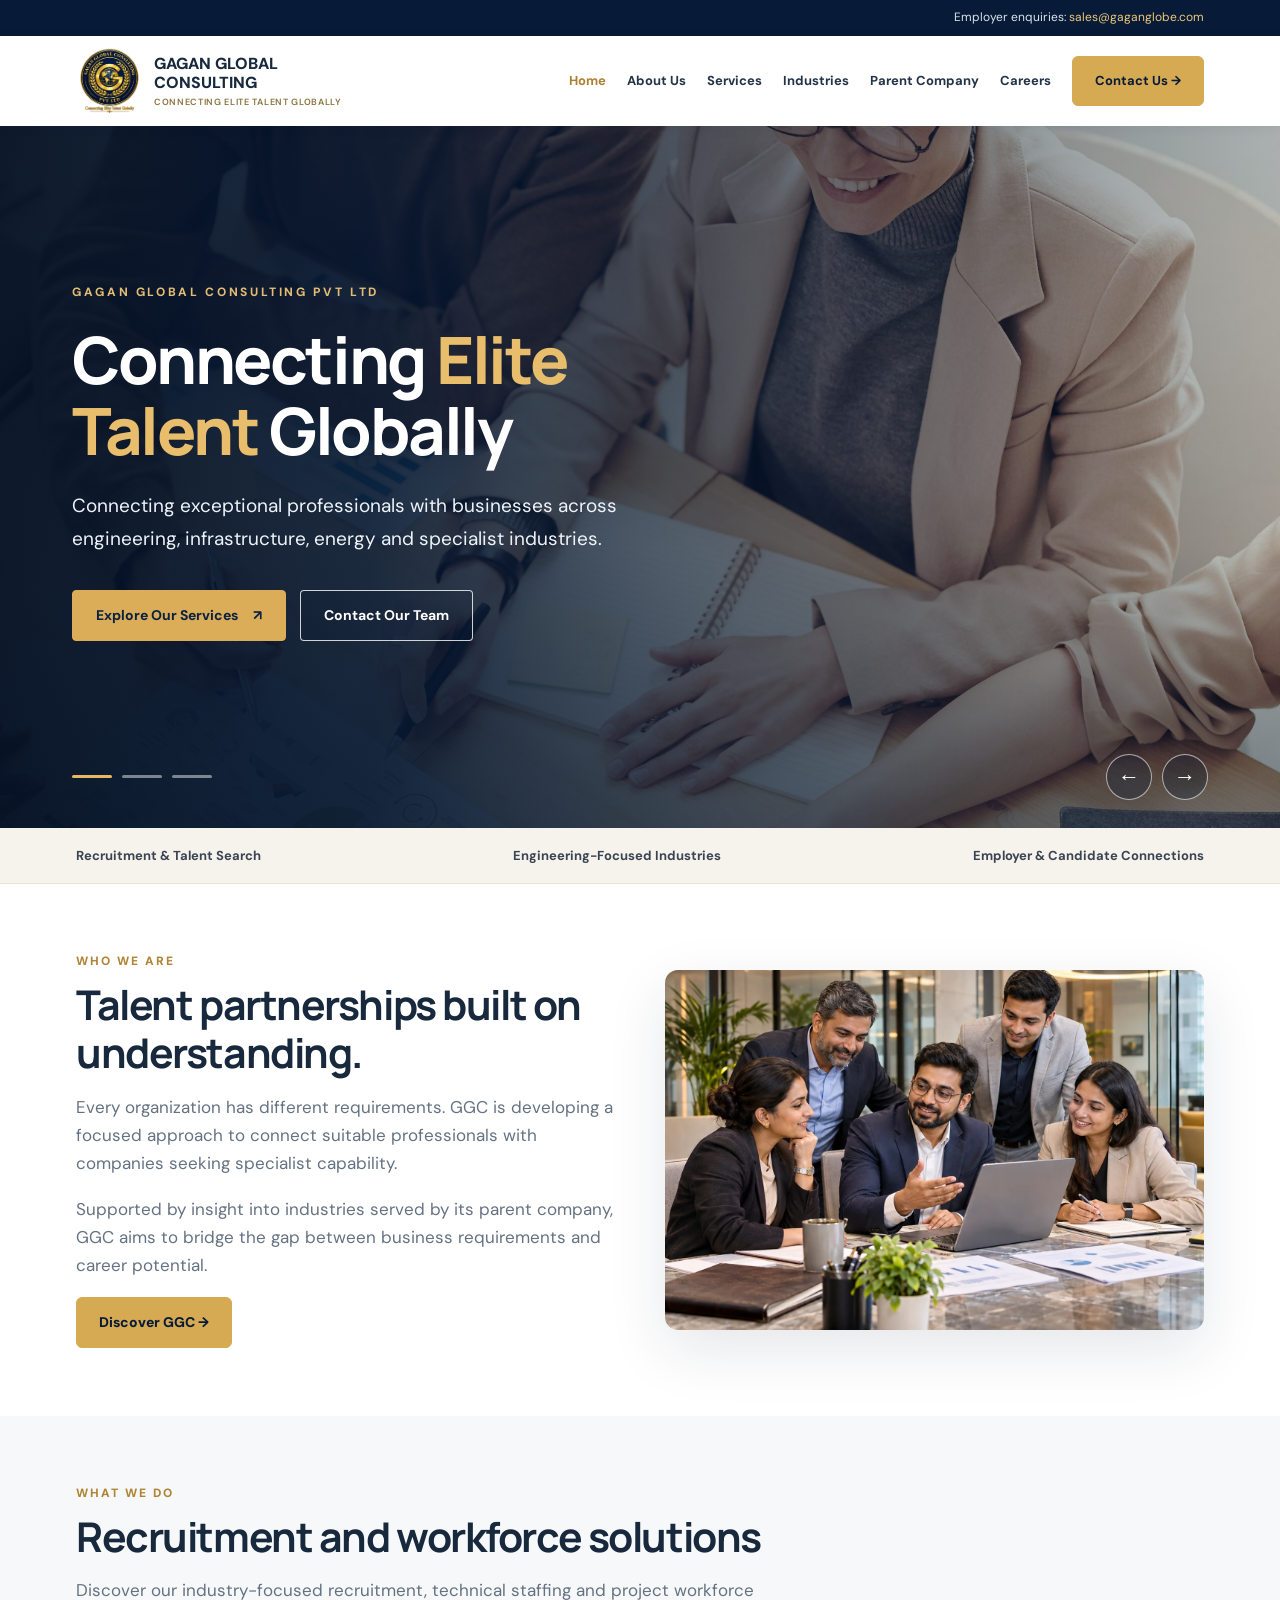
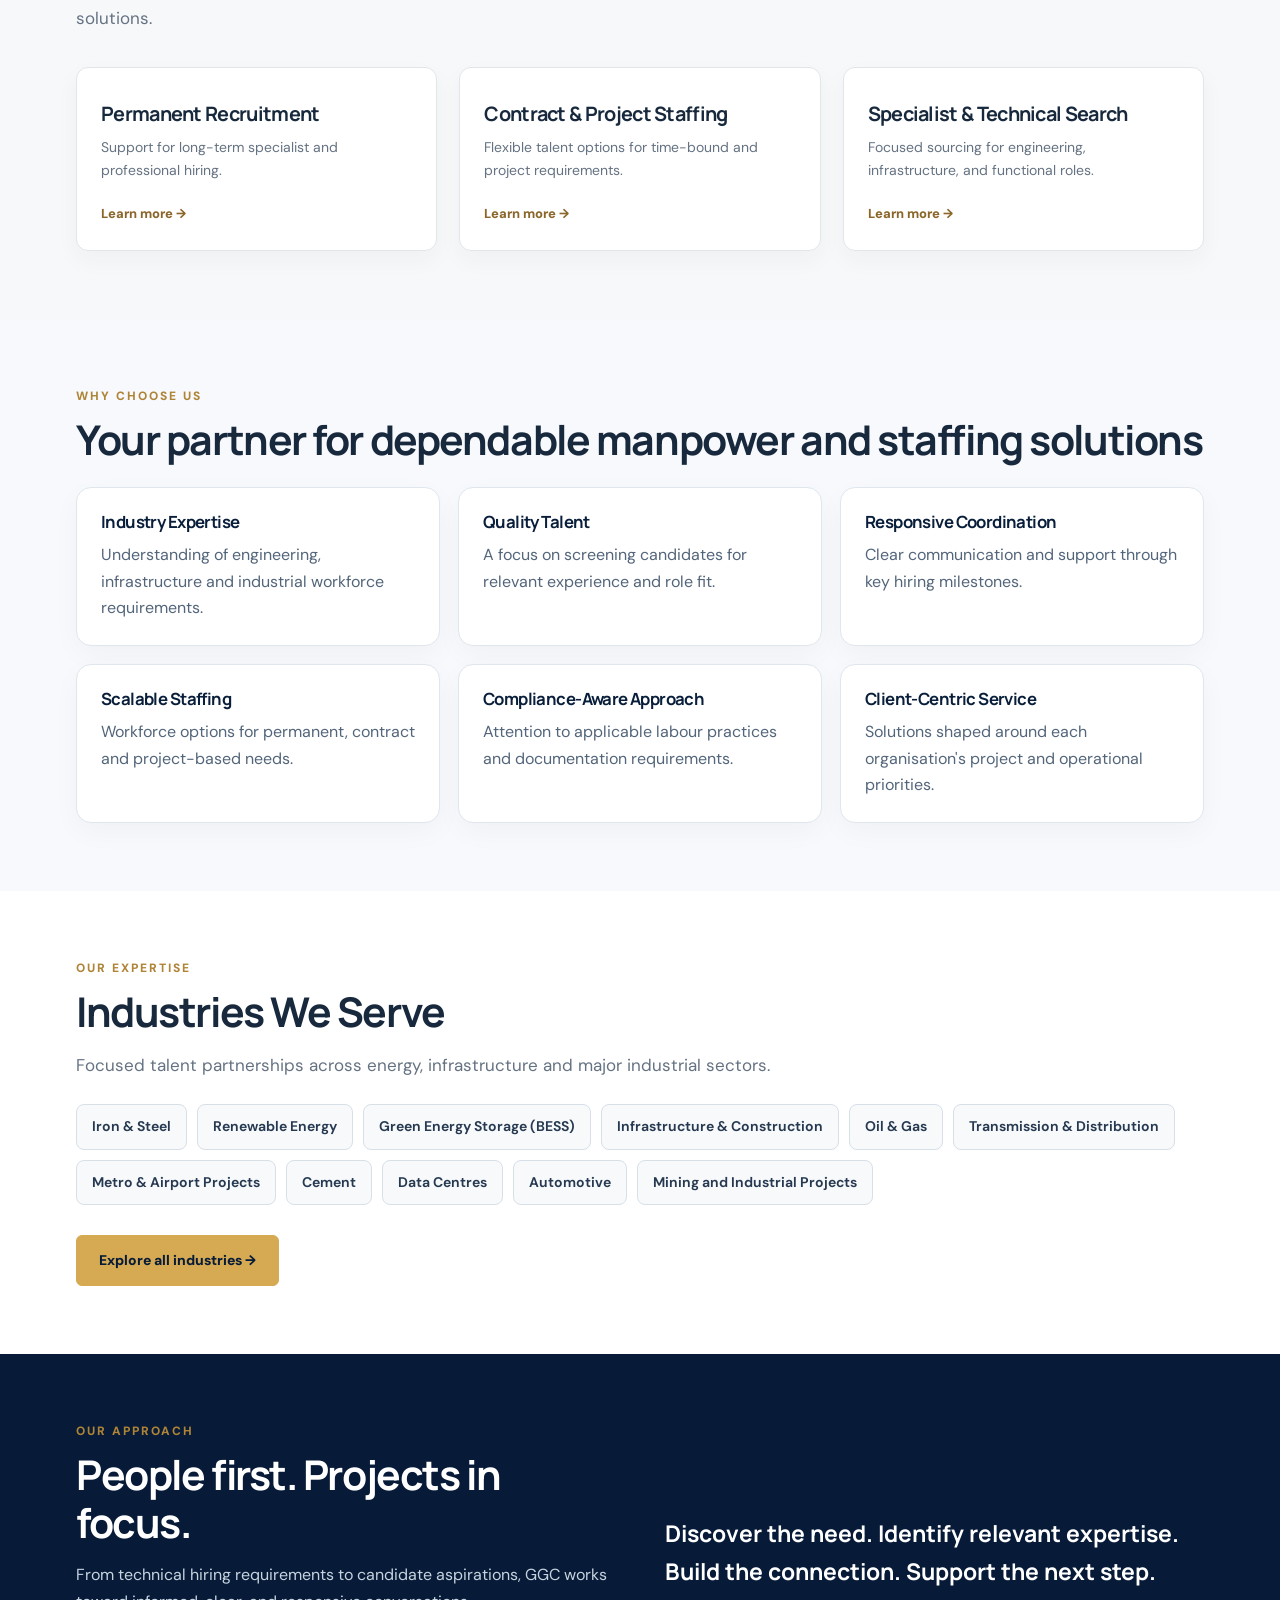
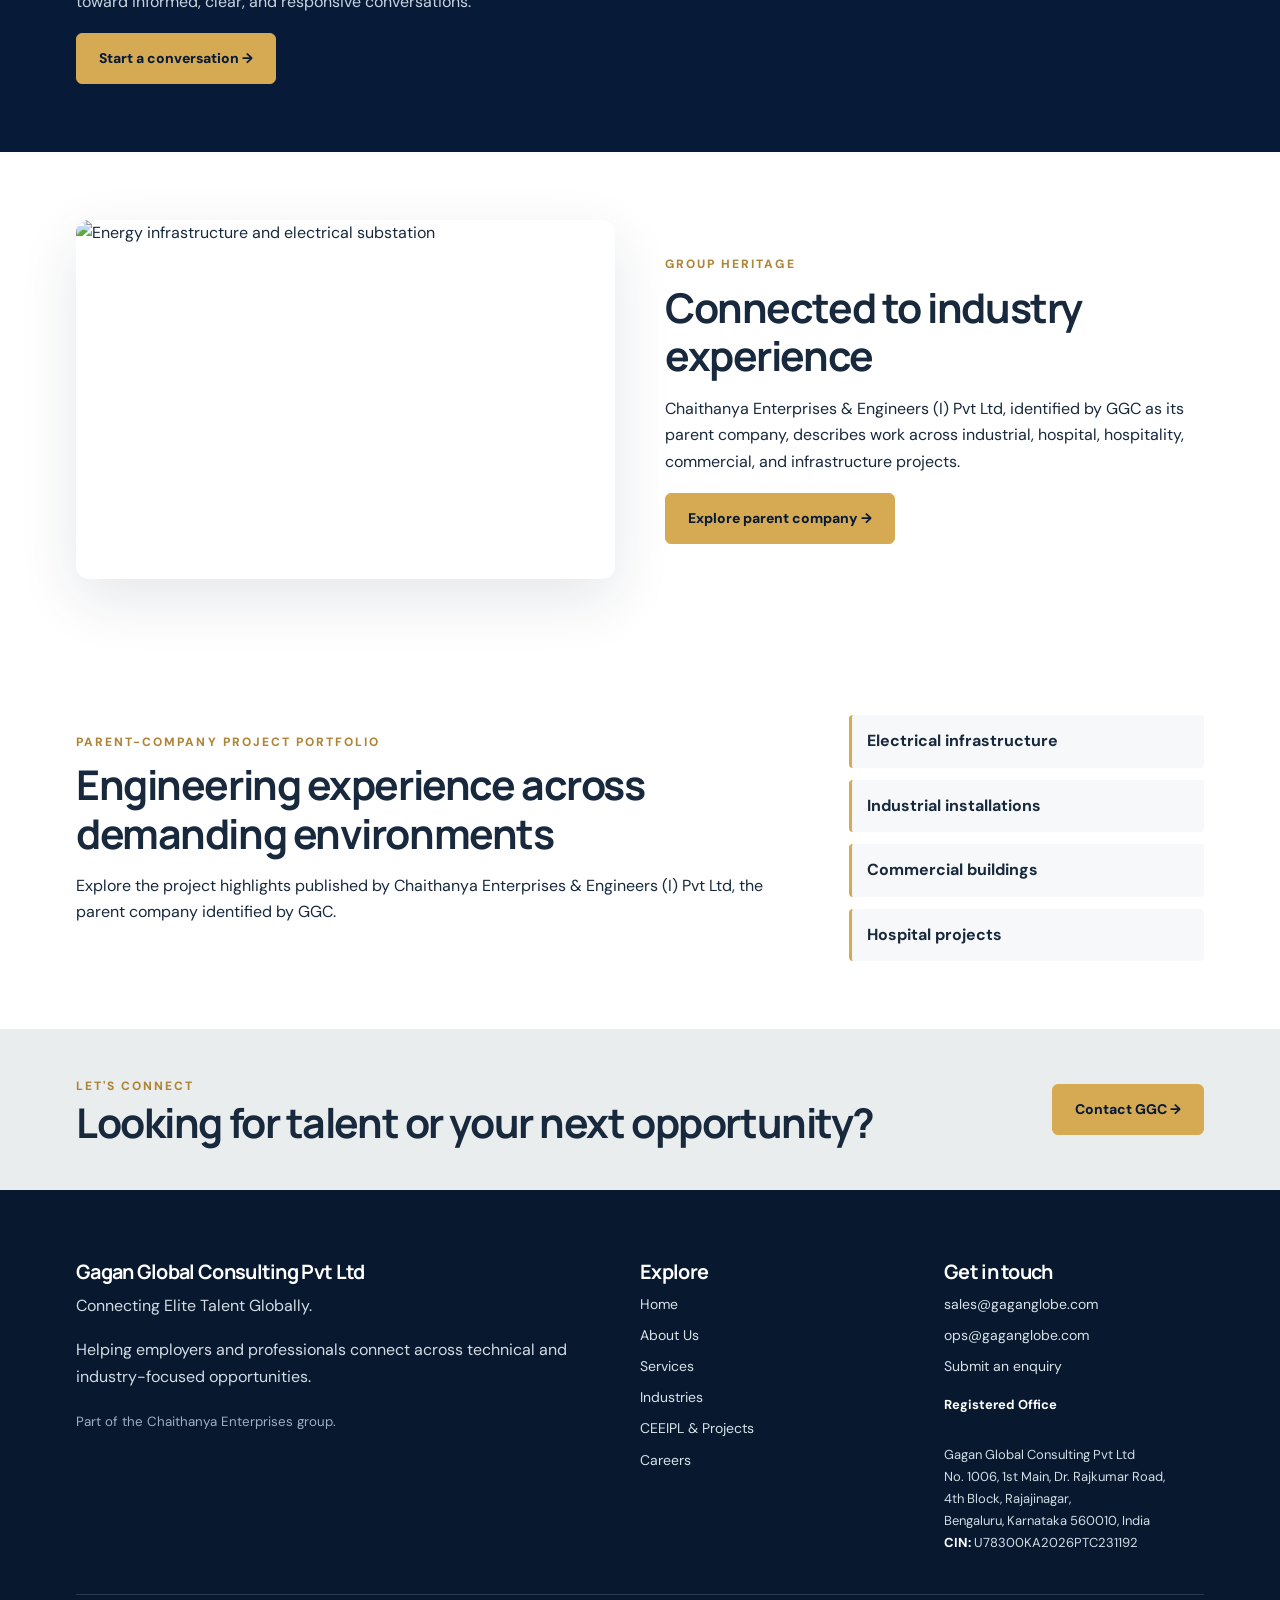
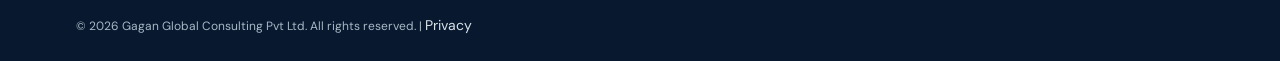
==== commit cc1584a1: "Updated processflow styles" ====
--- a/index.html
+++ b/index.html
@@ -104,23 +104,6 @@
                 alt="Indian recruitment and consulting professionals collaborating" loading="lazy">
         </div>
     </section>
-    <!-- GGC-SAFE-PURPOSE-START -->
-<section class="section soft" id="vision-mission">
-  <div class="wrap">
-    <div class="eyebrow">What drives us</div>
-    <h2>Our Vision &amp; Mission</h2>
-    <p class="lead">Connecting Elite Talent Globally with trust, quality and industry insight.</p>
-    <div class="purpose-grid">
-      <article class="purpose-panel"><span class="eyebrow">Our vision</span><h3>Vision</h3>
-        <p>To bridge talent and opportunity through reliable, industry-focused recruitment solutions, building lasting partnerships based on trust, quality, and excellence.</p>
-      </article>
-      <article class="purpose-panel"><span class="eyebrow">Our mission</span><h3>Mission</h3>
-        <p>To become a trusted global recruitment partner, connecting skilled professionals with opportunities and empowering businesses to achieve sustainable growth.</p>
-      </article>
-    </div>
-  </div>
-</section>
-<!-- GGC-SAFE-PURPOSE-END -->
 
 <section class="section soft">
         <div class="wrap">
@@ -241,7 +224,7 @@
                         href="mailto:ops@gaganglobe.com">ops@gaganglobe.com</a><a href="contact.html">Submit an
                         enquiry</a>
 <address class="ggc-office-address">
-  <strong>Registered Office / Corporate Office</strong><br>
+  <strong>Registered Office</strong><br>
   Gagan Global Consulting Pvt Ltd<br>
   No. 1006, 1st Main, Dr. Rajkumar Road,<br>
   4th Block, Rajajinagar,<br>
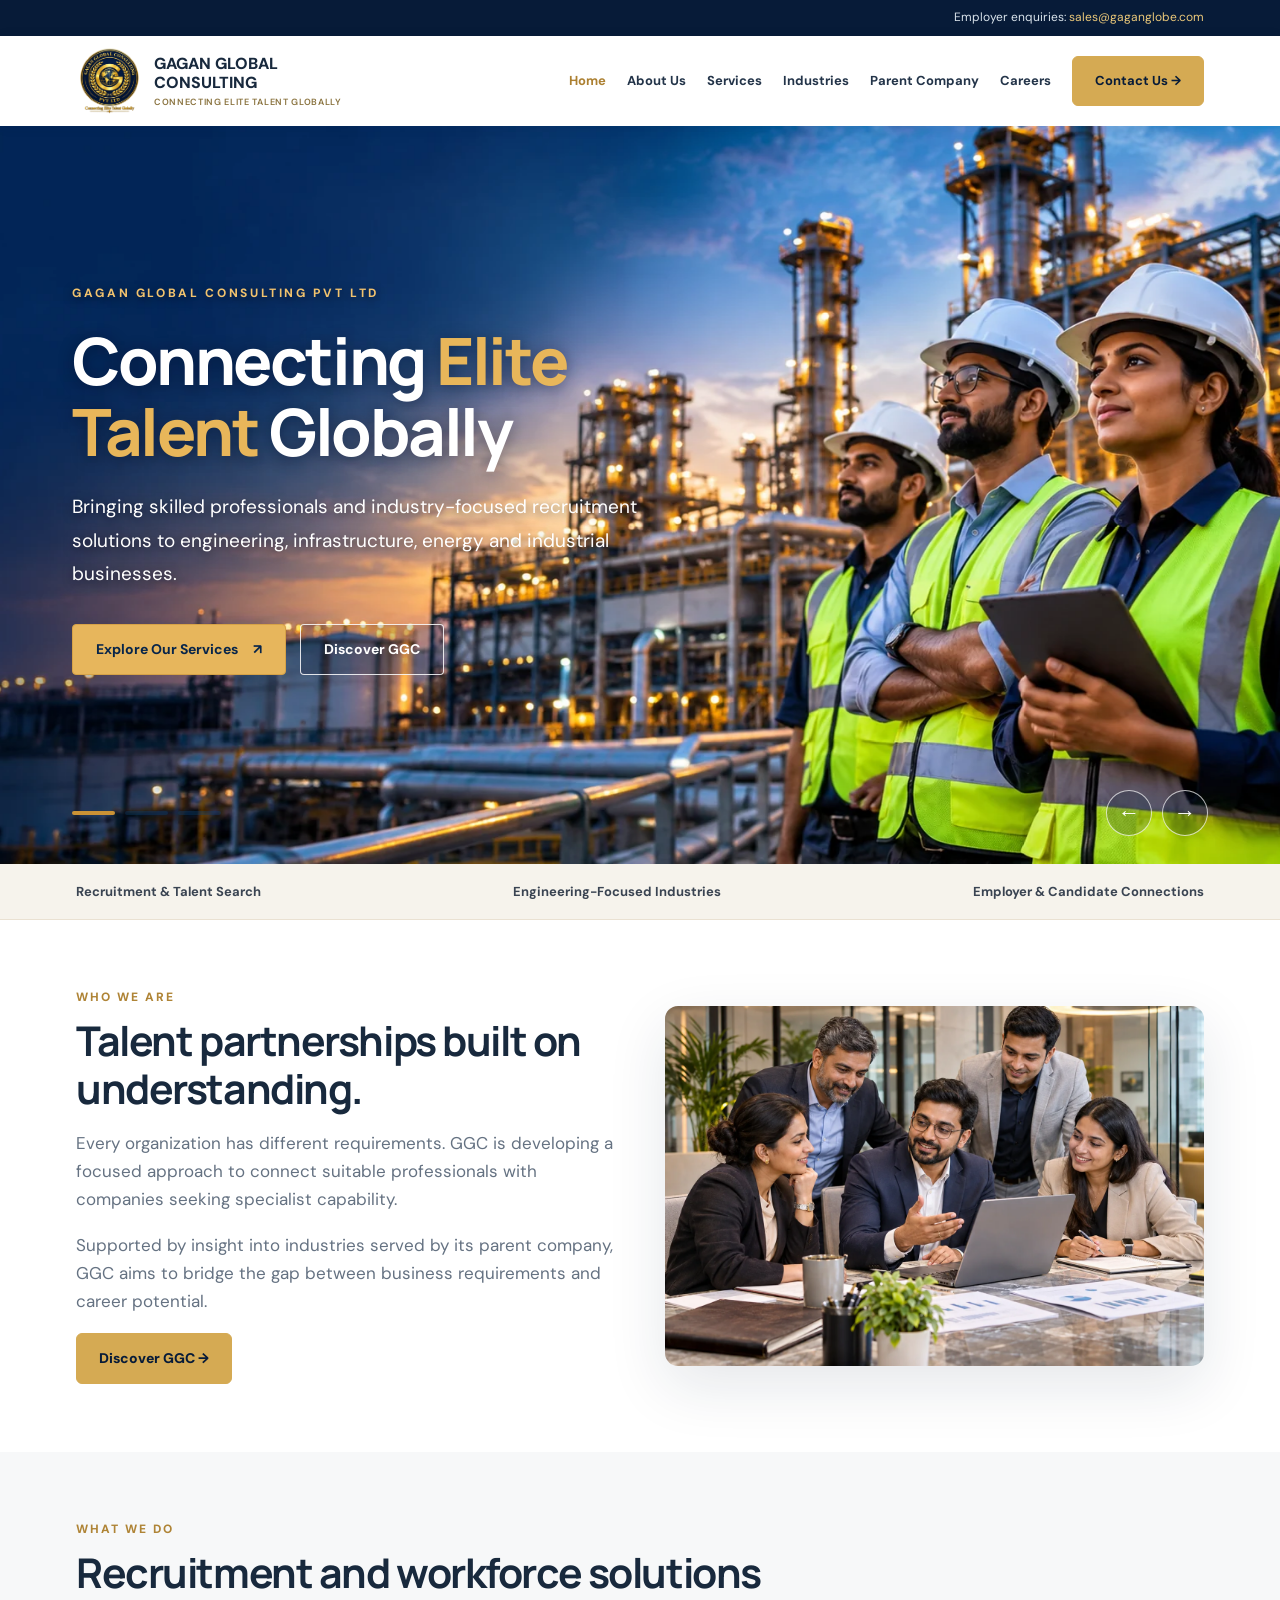
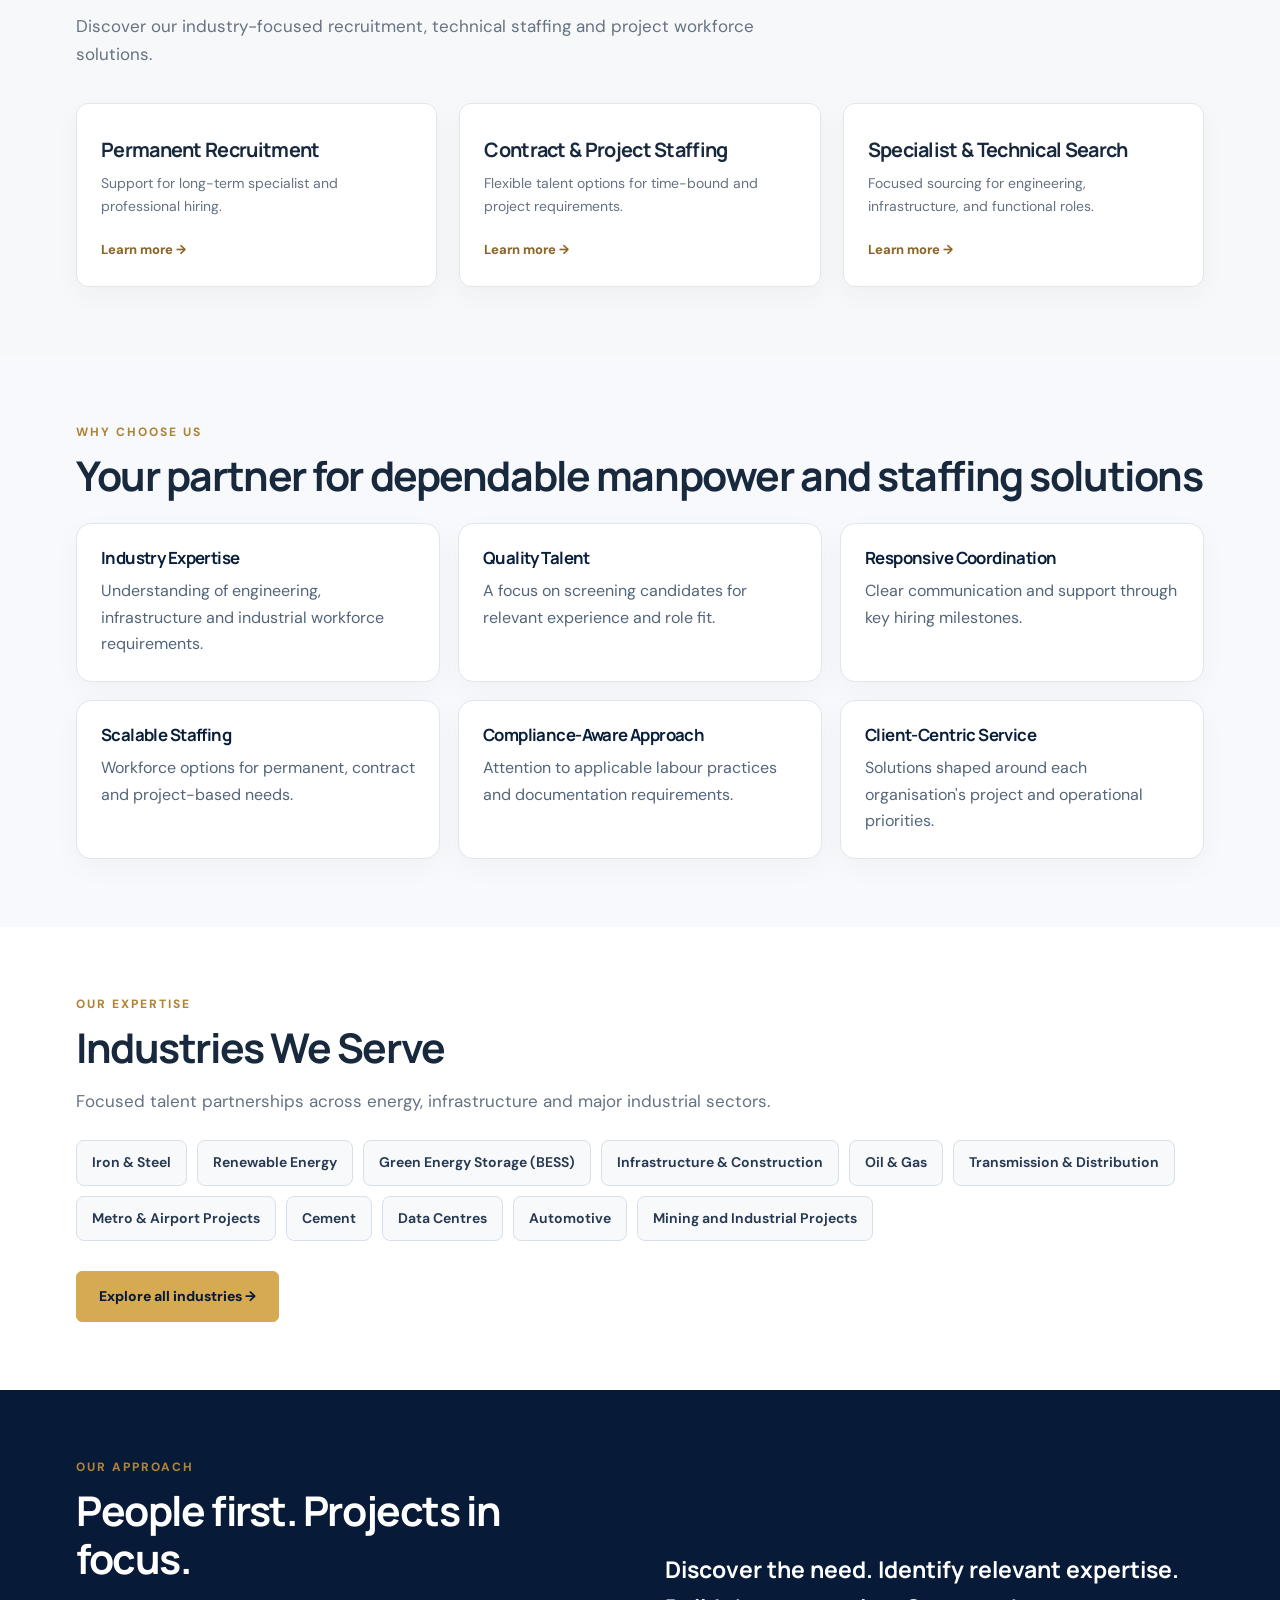
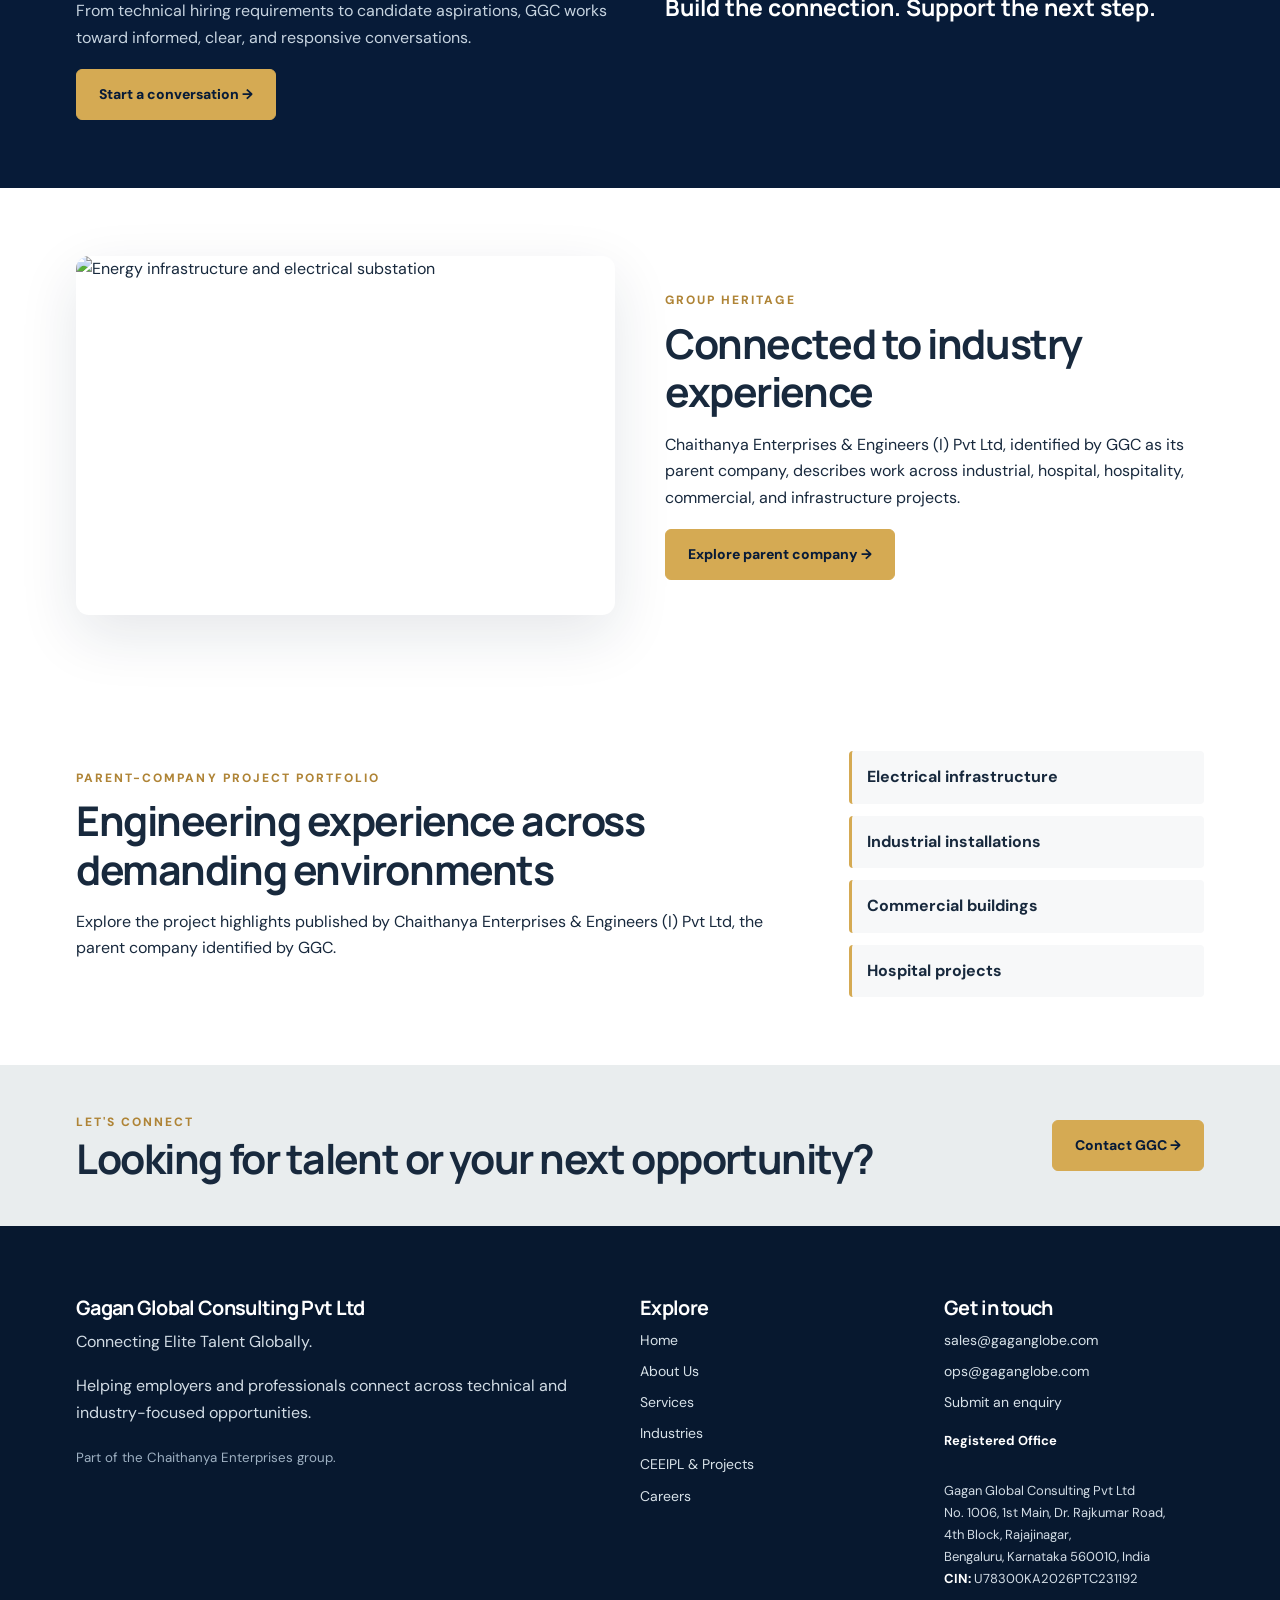
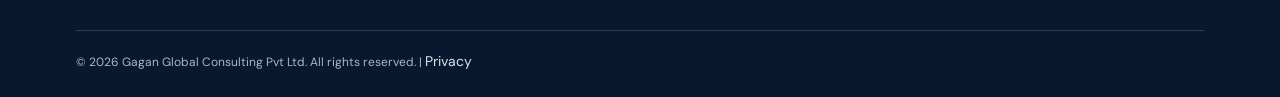
==== commit eb275621: "Updated processflow styles" ====
--- a/index.html
+++ b/index.html
@@ -13,6 +13,10 @@
 <link rel="stylesheet" href="assets/ggc-v9.css"><link rel="stylesheet" href="assets/ggc-industries.css">
     <link rel="stylesheet" href="assets/ggc-premium-slider.css">
   <link rel="stylesheet" href="assets/presentation-content.css">
+    <link rel="stylesheet" href="assets/ggc-eil-hero.css">
+    <link rel="stylesheet" href="assets/ggc-hero-bright.css">
+    <link rel="stylesheet" href="assets/ggc-hero-light.css">
+    <link rel="stylesheet" href="assets/ggc-hero-no-white-panel.css">
 </head>
 
 <body>
@@ -37,43 +41,37 @@
 <!-- GGC-STATIC-HEADER:END -->
 </div>
     <!-- GGC-PREMIUM-HERO-START -->
-<section class="hero hero-carousel ggc-premium-hero" aria-roledescription="carousel" aria-label="GGC recruitment and talent solutions" data-carousel>
+<section class="hero hero-carousel ggc-premium-hero ggc-eil-hero" aria-roledescription="carousel" aria-label="GGC workforce and industry solutions" data-carousel>
   <div class="hero-slides">
     <article class="hero-slide is-active" id="hero-slide-1" role="group" aria-roledescription="slide" aria-label="1 of 3" aria-hidden="false">
-      <div class="ggc-hero-bg" style="background-image:url('assets/images/hero/ggc-team.jpg')" role="img" aria-label="Business professionals collaborating in a meeting"></div>
-      <div class="ggc-hero-shade"></div>
-      <div class="wrap ggc-hero-inner">
-        <div class="ggc-hero-copy">
-          <span class="ggc-hero-kicker">GAGAN GLOBAL CONSULTING PVT LTD</span>
-          <h1>Connecting <em>Elite Talent</em> Globally</h1>
-          <p>Connecting exceptional professionals with businesses across engineering, infrastructure, energy and specialist industries.</p>
-          <div class="ggc-hero-actions"><a class="ggc-hero-button primary" href="services.html">Explore Our Services <span aria-hidden="true">↗</span></a><a class="ggc-hero-button secondary" href="contact.html">Contact Our Team</a></div>
-        </div>
-      </div>
+      <div class="ggc-hero-bg" style="background-image:url('assets/images/hero/refresh/ggc-industry.webp')" role="img" aria-label="Illustration of Indian engineers at an industrial project site"></div>
+      <div class="ggc-hero-shade" aria-hidden="true"></div>
+      <div class="wrap ggc-hero-inner"><div class="ggc-hero-copy">
+        <span class="ggc-hero-kicker">GAGAN GLOBAL CONSULTING PVT LTD</span>
+        <h1>Connecting <em>Elite Talent</em> Globally</h1>
+        <p>Bringing skilled professionals and industry-focused recruitment solutions to engineering, infrastructure, energy and industrial businesses.</p>
+        <div class="ggc-hero-actions"><a class="ggc-hero-button primary" href="services.html">Explore Our Services <span aria-hidden="true">↗</span></a><a class="ggc-hero-button secondary" href="about.html">Discover GGC</a></div>
+      </div></div>
     </article>
     <article class="hero-slide" id="hero-slide-2" role="group" aria-roledescription="slide" aria-label="2 of 3" aria-hidden="true" inert>
-      <div class="ggc-hero-bg" style="background-image:url('assets/images/hero/ggc-interview.jpg')" role="img" aria-label="Recruiter speaking with a job candidate"></div>
-      <div class="ggc-hero-shade"></div>
-      <div class="wrap ggc-hero-inner">
-        <div class="ggc-hero-copy">
-          <span class="ggc-hero-kicker">THE RIGHT PEOPLE. THE RIGHT OPPORTUNITY.</span>
-          <h2>Building <em>Strong Teams</em> for Tomorrow</h2>
-          <p>Permanent recruitment, project staffing and specialist talent search tailored to evolving business requirements.</p>
-          <div class="ggc-hero-actions"><a class="ggc-hero-button primary" href="services.html">Our Recruitment Services <span aria-hidden="true">↗</span></a><a class="ggc-hero-button secondary" href="contact.html">Discuss Your Hiring Needs</a></div>
-        </div>
-      </div>
+      <div class="ggc-hero-bg" style="background-image:url('assets/images/hero/refresh/ggc-energy.webp')" role="img" aria-label="Illustration of renewable energy and battery storage infrastructure"></div>
+      <div class="ggc-hero-shade" aria-hidden="true"></div>
+      <div class="wrap ggc-hero-inner"><div class="ggc-hero-copy">
+        <span class="ggc-hero-kicker">ENGINEERING · ENERGY · INFRASTRUCTURE</span>
+        <h2>Powering <em>Industries</em> Through People</h2>
+        <p>Connecting employers with specialist talent for renewable energy, BESS, construction, technical operations and project-driven work.</p>
+        <div class="ggc-hero-actions"><a class="ggc-hero-button primary" href="industries.html">Explore Industries <span aria-hidden="true">↗</span></a><a class="ggc-hero-button secondary" href="contact.html">Talk to Our Team</a></div>
+      </div></div>
     </article>
     <article class="hero-slide" id="hero-slide-3" role="group" aria-roledescription="slide" aria-label="3 of 3" aria-hidden="true" inert>
-      <div class="ggc-hero-bg" style="background-image:url('assets/images/hero/ggc-engineering.jpg')" role="img" aria-label="Engineering professionals reviewing project plans"></div>
-      <div class="ggc-hero-shade"></div>
-      <div class="wrap ggc-hero-inner">
-        <div class="ggc-hero-copy">
-          <span class="ggc-hero-kicker">INDUSTRY-FOCUSED TALENT SOLUTIONS</span>
-          <h2>Expertise for <em>Industries</em> That Build the Future</h2>
-          <p>Supporting talent needs across renewable energy, construction, industrial projects, electrical infrastructure and beyond.</p>
-          <div class="ggc-hero-actions"><a class="ggc-hero-button primary" href="industries.html">Explore Industries <span aria-hidden="true">↗</span></a><a class="ggc-hero-button secondary" href="contact.html">Get in Touch</a></div>
-        </div>
-      </div>
+      <div class="ggc-hero-bg" style="background-image:url('assets/images/hero/bright/ggc-recruitment-daylight.webp')" role="img" aria-label="Illustration of Indian recruiters meeting a candidate in a corporate office"></div>
+      <div class="ggc-hero-shade" aria-hidden="true"></div>
+      <div class="wrap ggc-hero-inner"><div class="ggc-hero-copy">
+        <span class="ggc-hero-kicker">RELIABLE · INDUSTRY-FOCUSED · PEOPLE-FIRST</span>
+        <h2>Building <em>Teams</em>. Enabling Growth.</h2>
+        <p>Permanent recruitment, contract staffing and specialized technical search tailored to each organization's evolving workforce needs.</p>
+        <div class="ggc-hero-actions"><a class="ggc-hero-button primary" href="services.html">Our Recruitment Services <span aria-hidden="true">↗</span></a><a class="ggc-hero-button secondary" href="contact.html">Discuss Your Requirement</a></div>
+      </div></div>
     </article>
   </div>
   <div class="wrap hero-carousel-controls ggc-hero-controls">
--- a/assets/ggc-eil-hero.css
+++ b/assets/ggc-eil-hero.css
@@ -0,0 +1,32 @@
+/* GGC EIL-inspired hero option. Scoped to homepage carousel only.
+   Load after assets/ggc-premium-slider.css. Uses existing assets/script.js.
+   Photographs are illustrative AI-generated scenes, not real GGC personnel/projects. */
+.ggc-eil-hero.ggc-premium-hero.hero-carousel { height:clamp(570px,82vh,840px); background:#081c39; }
+.ggc-eil-hero .ggc-hero-bg { transform:scale(1.015); transition:none; background-position:center center; will-change:transform; }
+/* Each time a slide becomes active the gentle photo zoom starts anew. */
+.ggc-eil-hero .hero-slide.is-active .ggc-hero-bg { animation:ggc-eil-kenburns 6.6s cubic-bezier(.15,.08,.55,1) both; }
+@keyframes ggc-eil-kenburns { from { transform:scale(1.015); } to { transform:scale(1.095); } }
+.ggc-eil-hero .ggc-hero-shade { background:
+  linear-gradient(90deg,rgba(4,17,37,.97) 0%,rgba(5,23,48,.90) 24%,rgba(6,25,51,.72) 44%,rgba(7,29,55,.31) 77%,rgba(7,29,55,.12) 100%),
+  linear-gradient(0deg,rgba(4,14,31,.38) 0%,transparent 39%); }
+.ggc-eil-hero .ggc-hero-copy { max-width:740px; }
+.ggc-eil-hero .ggc-hero-copy h1,.ggc-eil-hero .ggc-hero-copy h2 { max-width:710px; text-shadow:0 3px 22px rgba(1,10,29,.18); }
+.ggc-eil-hero .ggc-hero-kicker { color:#edc879; }
+.ggc-eil-hero .ggc-hero-button.primary { background:#dbaa54; border-color:#dbaa54; color:#091d3a; }
+.ggc-eil-hero .hero-dot { width:43px; }
+.ggc-eil-hero .hero-dot span { position:relative; height:4px; overflow:hidden; background:rgba(255,255,255,.40); }
+.ggc-eil-hero .hero-dot.is-active span { background:rgba(255,255,255,.4); }
+.ggc-eil-hero .hero-dot.is-active span:after { content:""; position:absolute; inset:0; background:#e8ba64; transform-origin:left; animation:ggc-eil-progress 6.5s linear forwards; }
+@keyframes ggc-eil-progress { from { transform:scaleX(0); } to { transform:scaleX(1); } }
+.ggc-eil-hero:hover .hero-dot.is-active span:after,
+.ggc-eil-hero:focus-within .hero-dot.is-active span:after { animation-play-state:paused; }
+@media (max-width:767px) {
+ .ggc-eil-hero.ggc-premium-hero.hero-carousel{height:650px; min-height:650px}
+ .ggc-eil-hero .ggc-hero-bg{background-position:68% center}
+ .ggc-eil-hero .ggc-hero-shade{background:linear-gradient(90deg,rgba(4,17,37,.96),rgba(4,17,37,.78) 62%,rgba(4,17,37,.51)),linear-gradient(0deg,rgba(4,14,31,.45),transparent 40%)}
+ .ggc-eil-hero .ggc-hero-copy h1,.ggc-eil-hero .ggc-hero-copy h2{font-size:clamp(32px,7.8vw,46px)}
+}
+@media (max-width:390px) { .ggc-eil-hero.ggc-premium-hero.hero-carousel{height:720px;min-height:720px} }
+@media (prefers-reduced-motion:reduce) {
+ .ggc-eil-hero .hero-slide.is-active .ggc-hero-bg,.ggc-eil-hero .hero-dot.is-active span:after {animation:none!important;transform:none!important}
+}
--- a/assets/ggc-hero-bright.css
+++ b/assets/ggc-hero-bright.css
@@ -0,0 +1,34 @@
+/* GGC true-bright hero. NO navy overlay or gradient is applied to images.
+   This CSS is inserted LAST in <head> by the installer. */
+.ggc-eil-hero.ggc-premium-hero.hero-carousel {background:#f5f9fc;}
+.ggc-eil-hero .hero-slide .ggc-hero-shade,
+.ggc-eil-hero .hero-slide::before,
+.ggc-eil-hero .hero-slide::after,
+.ggc-eil-hero .ggc-hero-bg::before,
+.ggc-eil-hero .ggc-hero-bg::after {background:none!important;background-image:none!important;box-shadow:none!important;opacity:0!important;content:none!important;pointer-events:none!important;}
+.ggc-eil-hero .hero-slide .ggc-hero-bg {background-color:transparent!important;background-blend-mode:normal!important;filter:none!important;background-position:center center;}
+/* Bright glass panel is uniformly translucent, NOT a dark gradient. */
+.ggc-eil-hero .ggc-hero-copy {
+  box-sizing:border-box;max-width:690px;padding:clamp(19px,2.5vw,38px);
+  border:1px solid rgba(255,255,255,.85);border-radius:18px;
+  background:rgba(255,255,255,.82)!important;
+  -webkit-backdrop-filter:blur(5px);backdrop-filter:blur(5px);
+  box-shadow:0 12px 36px rgba(26,45,73,.11);
+}
+.ggc-eil-hero .ggc-hero-copy h1,.ggc-eil-hero .ggc-hero-copy h2 {color:#092b52!important;text-shadow:none!important;}
+.ggc-eil-hero .ggc-hero-copy h1 em,.ggc-eil-hero .ggc-hero-copy h2 em {color:#b78026!important;}
+.ggc-eil-hero .ggc-hero-copy p {color:#294866!important;text-shadow:none!important;}
+.ggc-eil-hero .ggc-hero-kicker {color:#916320!important;text-shadow:none!important;}
+.ggc-eil-hero .ggc-hero-button.secondary {color:#10345d!important;border-color:#244c76!important;background:rgba(255,255,255,.86)!important;}
+.ggc-eil-hero .ggc-hero-button.primary {background:#e7b65c!important;border-color:#d6a247!important;color:#07254a!important;}
+.ggc-eil-hero .hero-arrow {color:#0b3056!important;border-color:rgba(20,66,111,.65)!important;background:rgba(255,255,255,.80)!important;}
+.ggc-eil-hero .hero-dot span,.ggc-eil-hero .hero-dot.is-active span {background:rgba(17,64,111,.38)!important;}
+.ggc-eil-hero .hero-dot.is-active span:after {background:#cb9235!important;}
+/* Preserve the zoom from the current three-slide carousel. */
+.ggc-eil-hero .hero-slide.is-active .ggc-hero-bg {animation:ggc-bright-zoom 6.6s ease-out both!important;}
+@keyframes ggc-bright-zoom {from{transform:scale(1.015)}to{transform:scale(1.075)}}
+@media(max-width:767px){
+ .ggc-eil-hero .hero-slide .ggc-hero-bg {background-position:66% center!important;}
+ .ggc-eil-hero .ggc-hero-copy {max-width:95%;padding:20px;background:rgba(255,255,255,.88)!important;}
+}
+@media(prefers-reduced-motion:reduce){.ggc-eil-hero .hero-slide.is-active .ggc-hero-bg{animation:none!important;transform:none!important;}}
--- a/assets/ggc-hero-light.css
+++ b/assets/ggc-hero-light.css
@@ -0,0 +1,30 @@
+/* GGC revised homepage hero: remove the previous overpowering navy gradient.
+   Preserve active slide zoom, navigation arrows, dots and buttons. */
+.ggc-eil-hero .ggc-hero-shade,
+.ggc-premium-hero .ggc-hero-shade {
+    background: transparent !important;
+    background-image: none !important;
+    opacity: 0 !important;
+}
+/* Keep HTML text readable against the supplied naturally darker left-side photos. */
+.ggc-eil-hero .ggc-hero-copy h1,
+.ggc-eil-hero .ggc-hero-copy h2,
+.ggc-eil-hero .ggc-hero-copy p,
+.ggc-eil-hero .ggc-hero-kicker {
+    text-shadow: 0 2px 12px rgba(2, 12, 30, .75), 0 1px 3px rgba(2, 12, 30, .45);
+}
+.ggc-eil-hero .ggc-hero-bg { background-position: center center; }
+/* Preserve zoom even if a previous CSS update was removed or reordered. */
+.ggc-eil-hero .hero-slide.is-active .ggc-hero-bg {
+    animation: ggc-photo-zoom 6.6s ease-out both;
+}
+@keyframes ggc-photo-zoom {
+    from { transform: scale(1.01); }
+    to { transform: scale(1.085); }
+}
+@media (max-width: 767px) {
+    .ggc-eil-hero .ggc-hero-bg { background-position: 63% center; }
+}
+@media (prefers-reduced-motion: reduce) {
+    .ggc-eil-hero .hero-slide.is-active .ggc-hero-bg { animation: none !important; transform: none !important; }
+}
--- a/assets/ggc-hero-no-white-panel.css
+++ b/assets/ggc-hero-no-white-panel.css
@@ -0,0 +1,46 @@
+/* GGC HERO FIX — show photograph directly behind the text (no glass/white panel). */
+.ggc-eil-hero .ggc-hero-copy,
+.ggc-eil-hero .hero-slide .ggc-hero-copy {
+  background: transparent !important;
+  background-image: none !important;
+  -webkit-backdrop-filter: none !important;
+  backdrop-filter: none !important;
+  border: 0 !important;
+  border-radius: 0 !important;
+  box-shadow: none !important;
+  padding: 0 !important;
+  max-width: 670px;
+}
+.ggc-eil-hero .ggc-hero-copy h1,
+.ggc-eil-hero .ggc-hero-copy h2 {
+  color: #fff !important;
+  text-shadow: 0 2px 15px rgba(0, 12, 32, .45) !important;
+}
+.ggc-eil-hero .ggc-hero-copy h1 em,
+.ggc-eil-hero .ggc-hero-copy h2 em { color: #e8b65a !important; }
+.ggc-eil-hero .ggc-hero-copy p {
+  color: #fff !important;
+  text-shadow: 0 2px 10px rgba(0, 12, 32, .6) !important;
+}
+.ggc-eil-hero .ggc-hero-kicker {
+  color: #f2c36e !important;
+  text-shadow: 0 2px 9px rgba(0, 12, 32, .7) !important;
+}
+.ggc-eil-hero .ggc-hero-button.secondary {
+  color: #fff !important;
+  border-color: rgba(255,255,255,.85) !important;
+  background: rgba(4,20,45,.16) !important;
+}
+.ggc-eil-hero .hero-arrow {
+  color: #fff !important;
+  border-color: rgba(255,255,255,.7) !important;
+  background: rgba(4,20,45,.2) !important;
+}
+@media (max-width:767px) {
+ .ggc-eil-hero .ggc-hero-copy,
+ .ggc-eil-hero .hero-slide .ggc-hero-copy {
+   max-width: 95%;
+   padding: 0 !important;
+   background: transparent !important;
+ }
+}
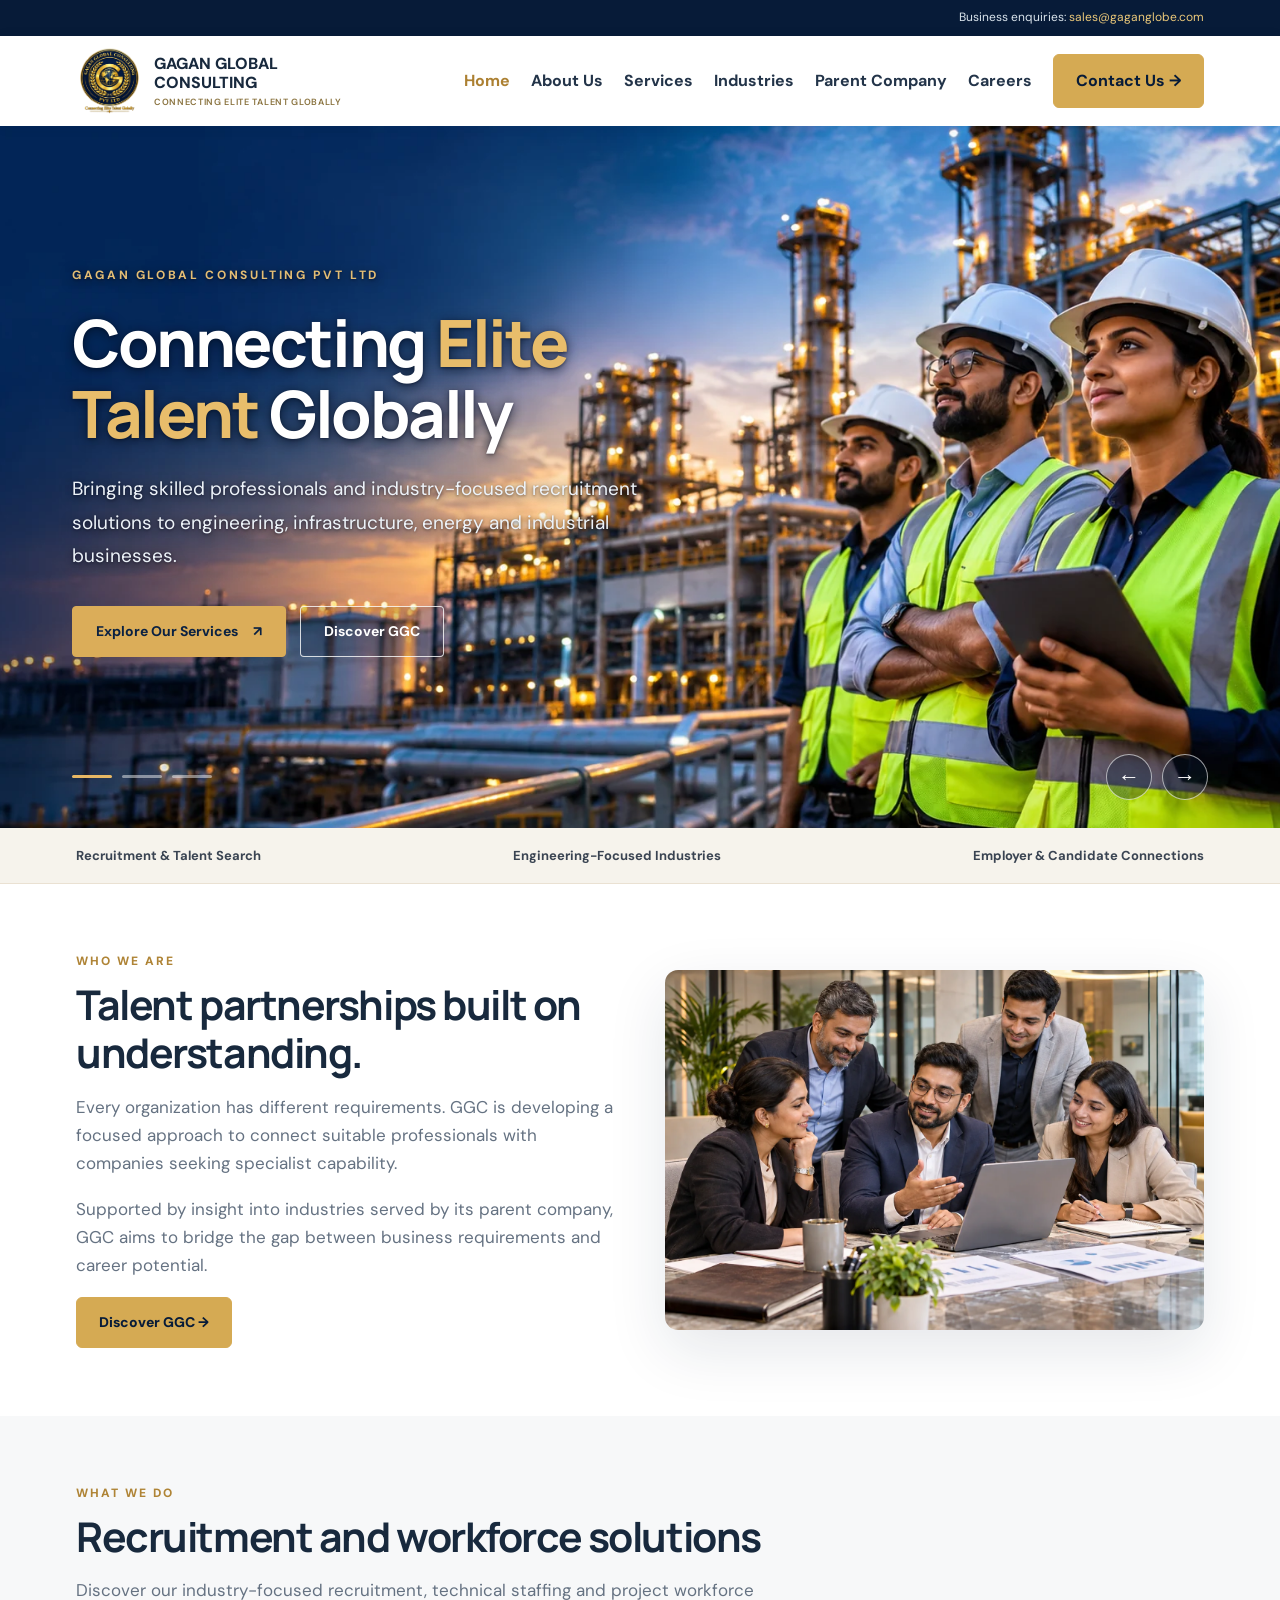
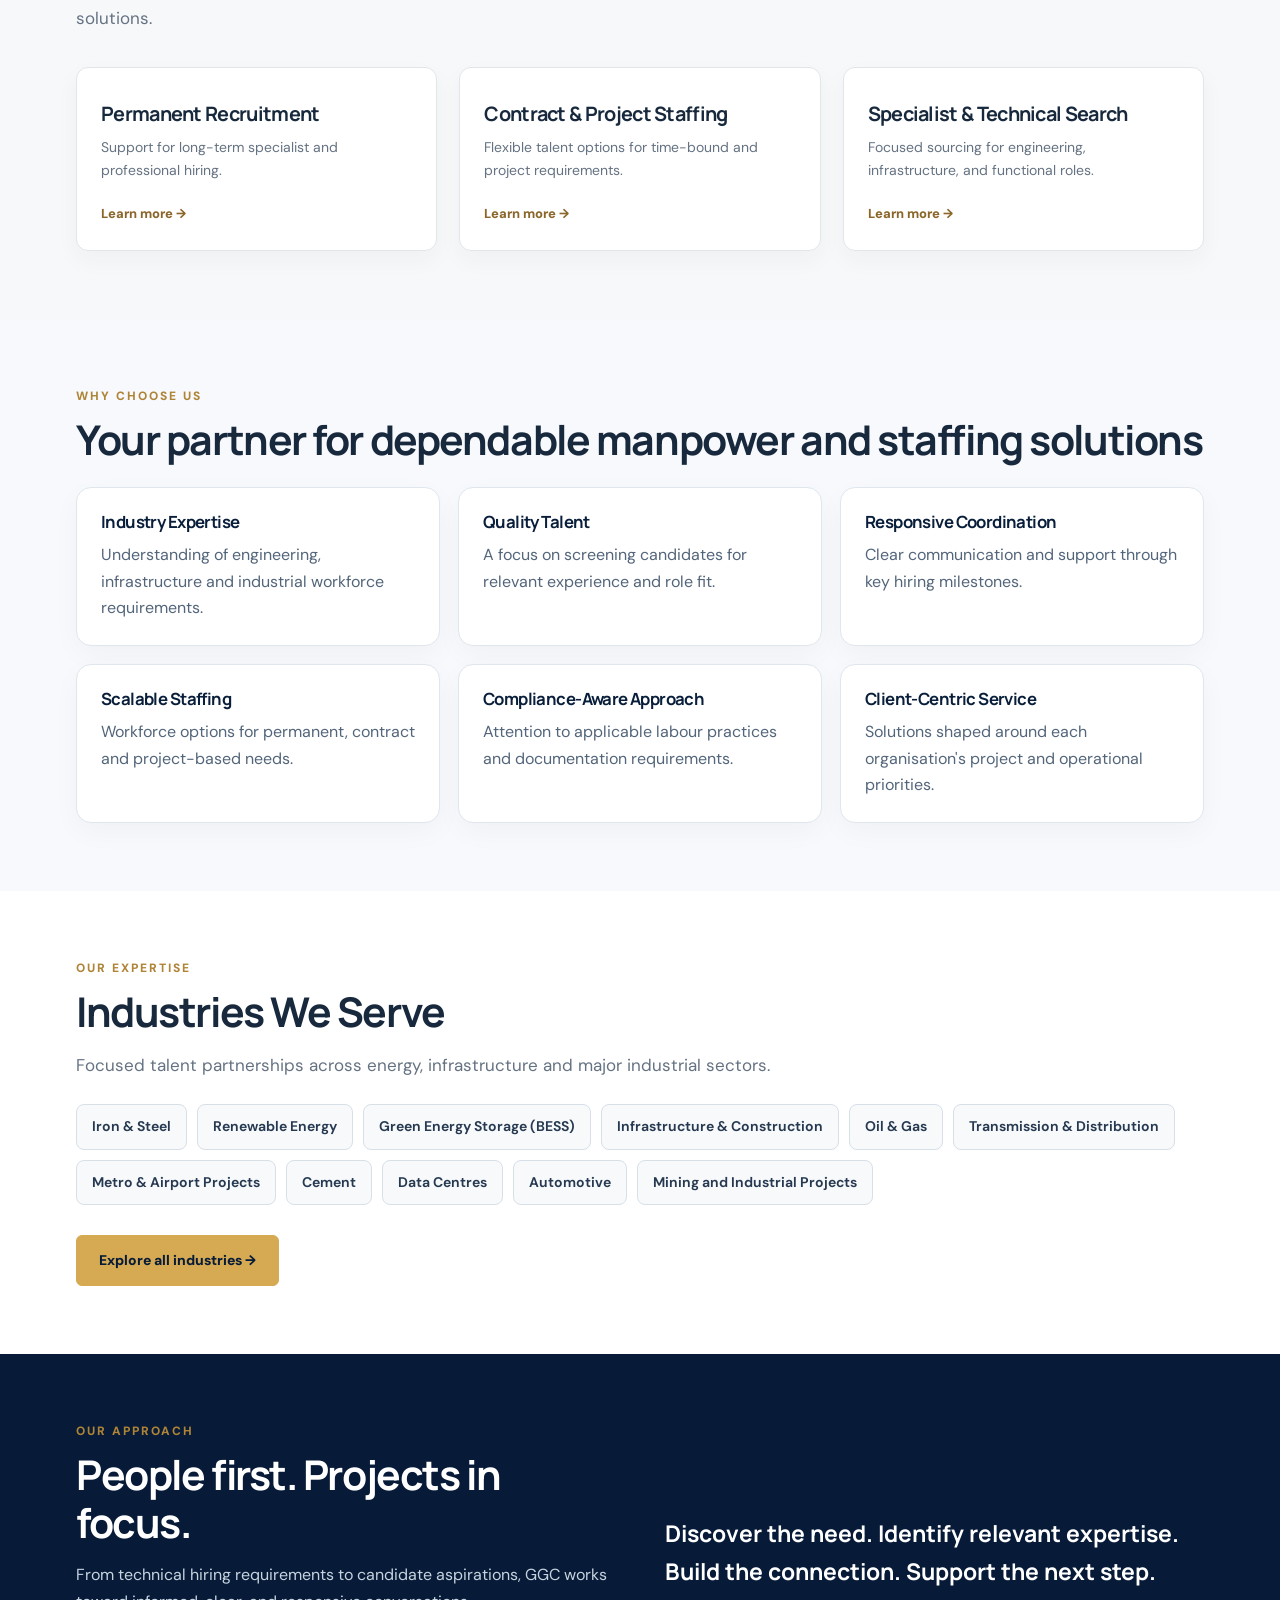
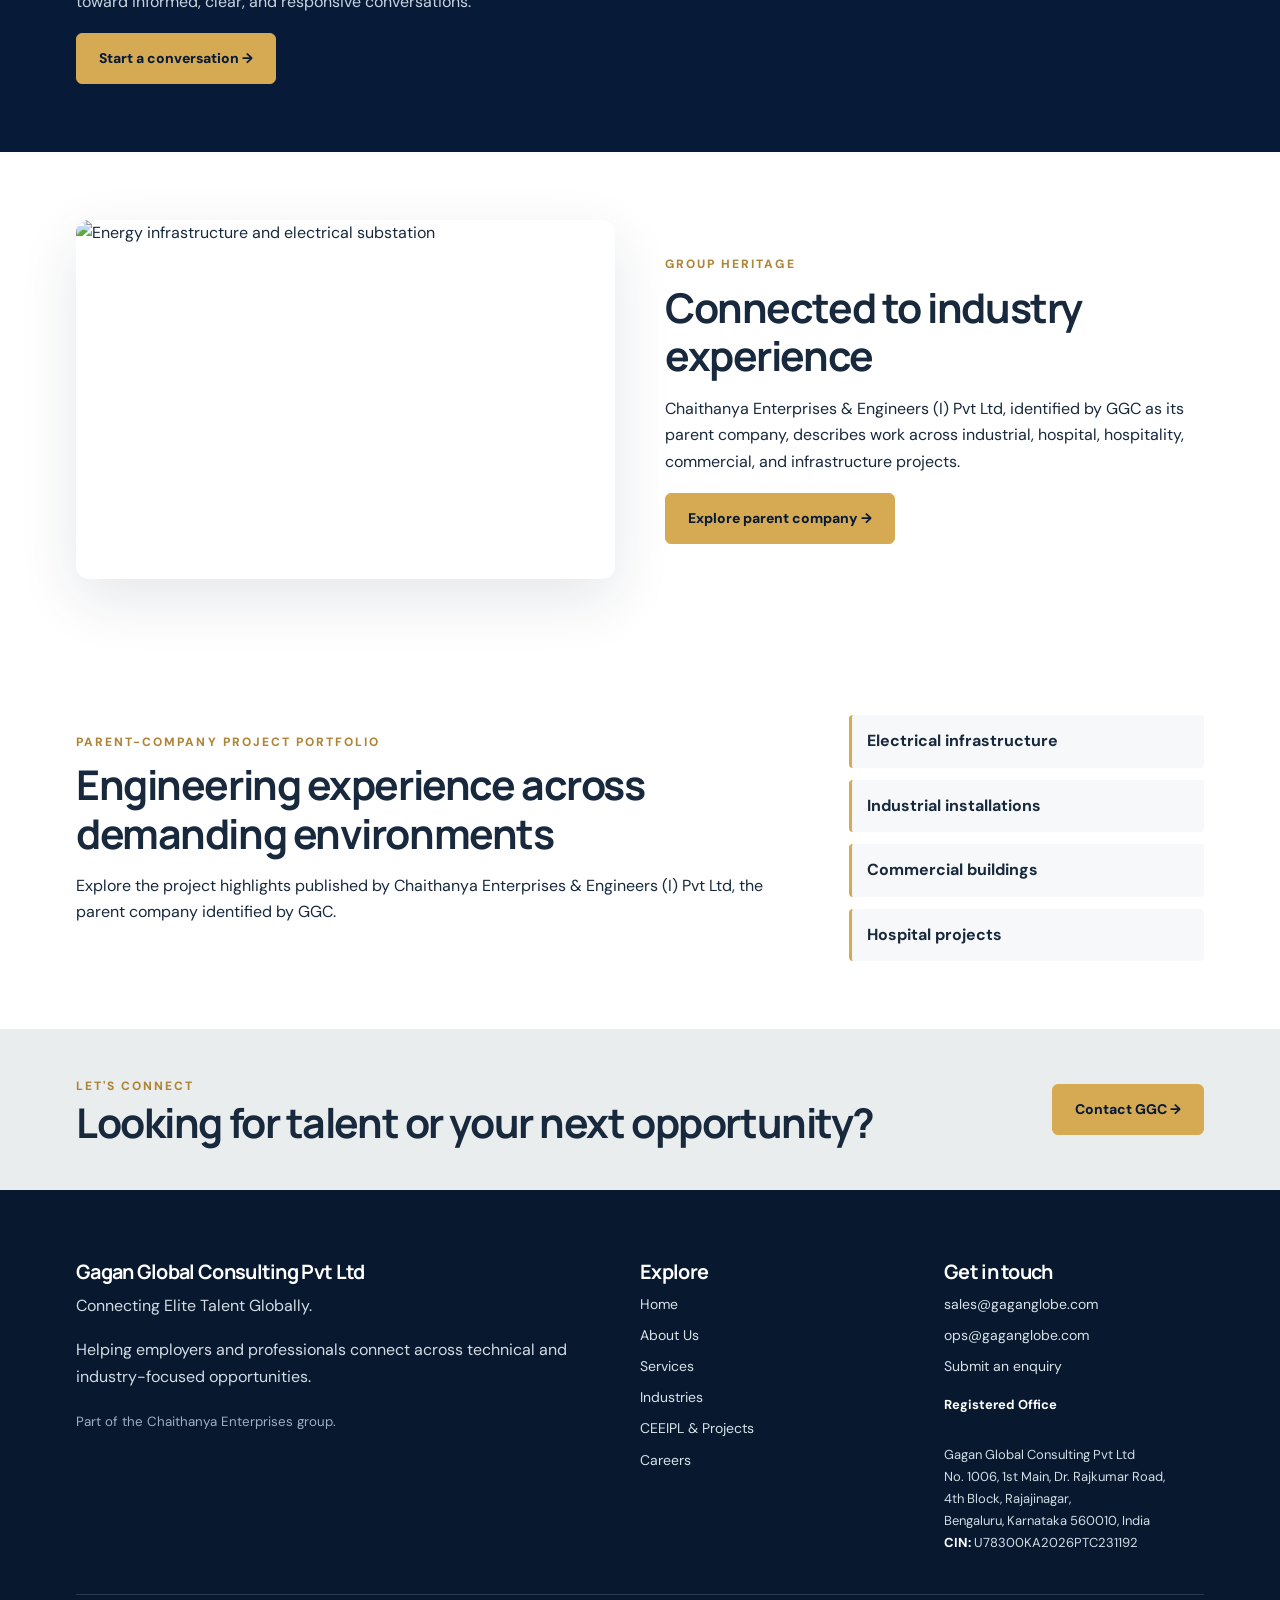
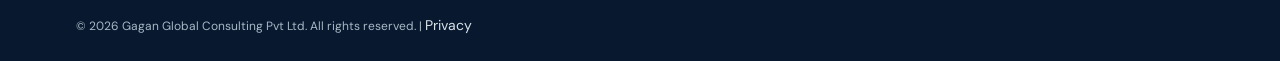
==== commit 214b27e7: "Updated PC image" ====
--- a/index.html
+++ b/index.html
@@ -13,18 +13,14 @@
 <link rel="stylesheet" href="assets/ggc-v9.css"><link rel="stylesheet" href="assets/ggc-industries.css">
     <link rel="stylesheet" href="assets/ggc-premium-slider.css">
   <link rel="stylesheet" href="assets/presentation-content.css">
-    <link rel="stylesheet" href="assets/ggc-eil-hero.css">
-    <link rel="stylesheet" href="assets/ggc-hero-bright.css">
     <link rel="stylesheet" href="assets/ggc-hero-light.css">
-    <link rel="stylesheet" href="assets/ggc-hero-no-white-panel.css">
 </head>
 
 <body>
     <div id="site-header">
 <!-- GGC-STATIC-HEADER:START -->
 <div class="topline">
-        <div class="wrap"><span></span><span>Employer
-                enquiries: <a href="mailto:sales@gaganglobe.com">sales@gaganglobe.com</a></span></div>
+        <div class="wrap"><span></span><span>Business enquiries: <a href="mailto:sales@gaganglobe.com">sales@gaganglobe.com</a></span></div>
     </div>
     <header class="nav">
         <div class="wrap navrow"><a class="brand" href="index.html"><img src="assets/ggc-logo.png"
--- a/assets/styles.css
+++ b/assets/styles.css
@@ -129,7 +129,7 @@
 }
 
 .links a {
-    font-size: 13px;
+    font-size: 16px;
     font-weight: 700;
     color: #233449
 }
@@ -262,6 +262,10 @@
     background: #f7f8f9
 }
 
+.section.guide {
+    background: #4c797a
+}
+
 .section.dark {
     background: var(--navy);
     color: #fff
@@ -269,6 +273,16 @@
 
 .section.dark p {
     color: #c7d4e0
+}
+
+.eyebrow.guide{
+    color:#fff;
+}
+.guide{
+    color: aliceblue;
+}
+.cards .guide{
+    color: #565151;
 }
 
 .lead {
@@ -1014,9 +1028,9 @@
 /* Native cross-document transitions: progressive enhancement only. */
 
 ::view-transition-old(root),
-
 @media (prefers-reduced-motion: reduce) {
   ::view-transition-old(root),
   
 }
+
 /* GGC-SMOOTH-NAVIGATION-END */
